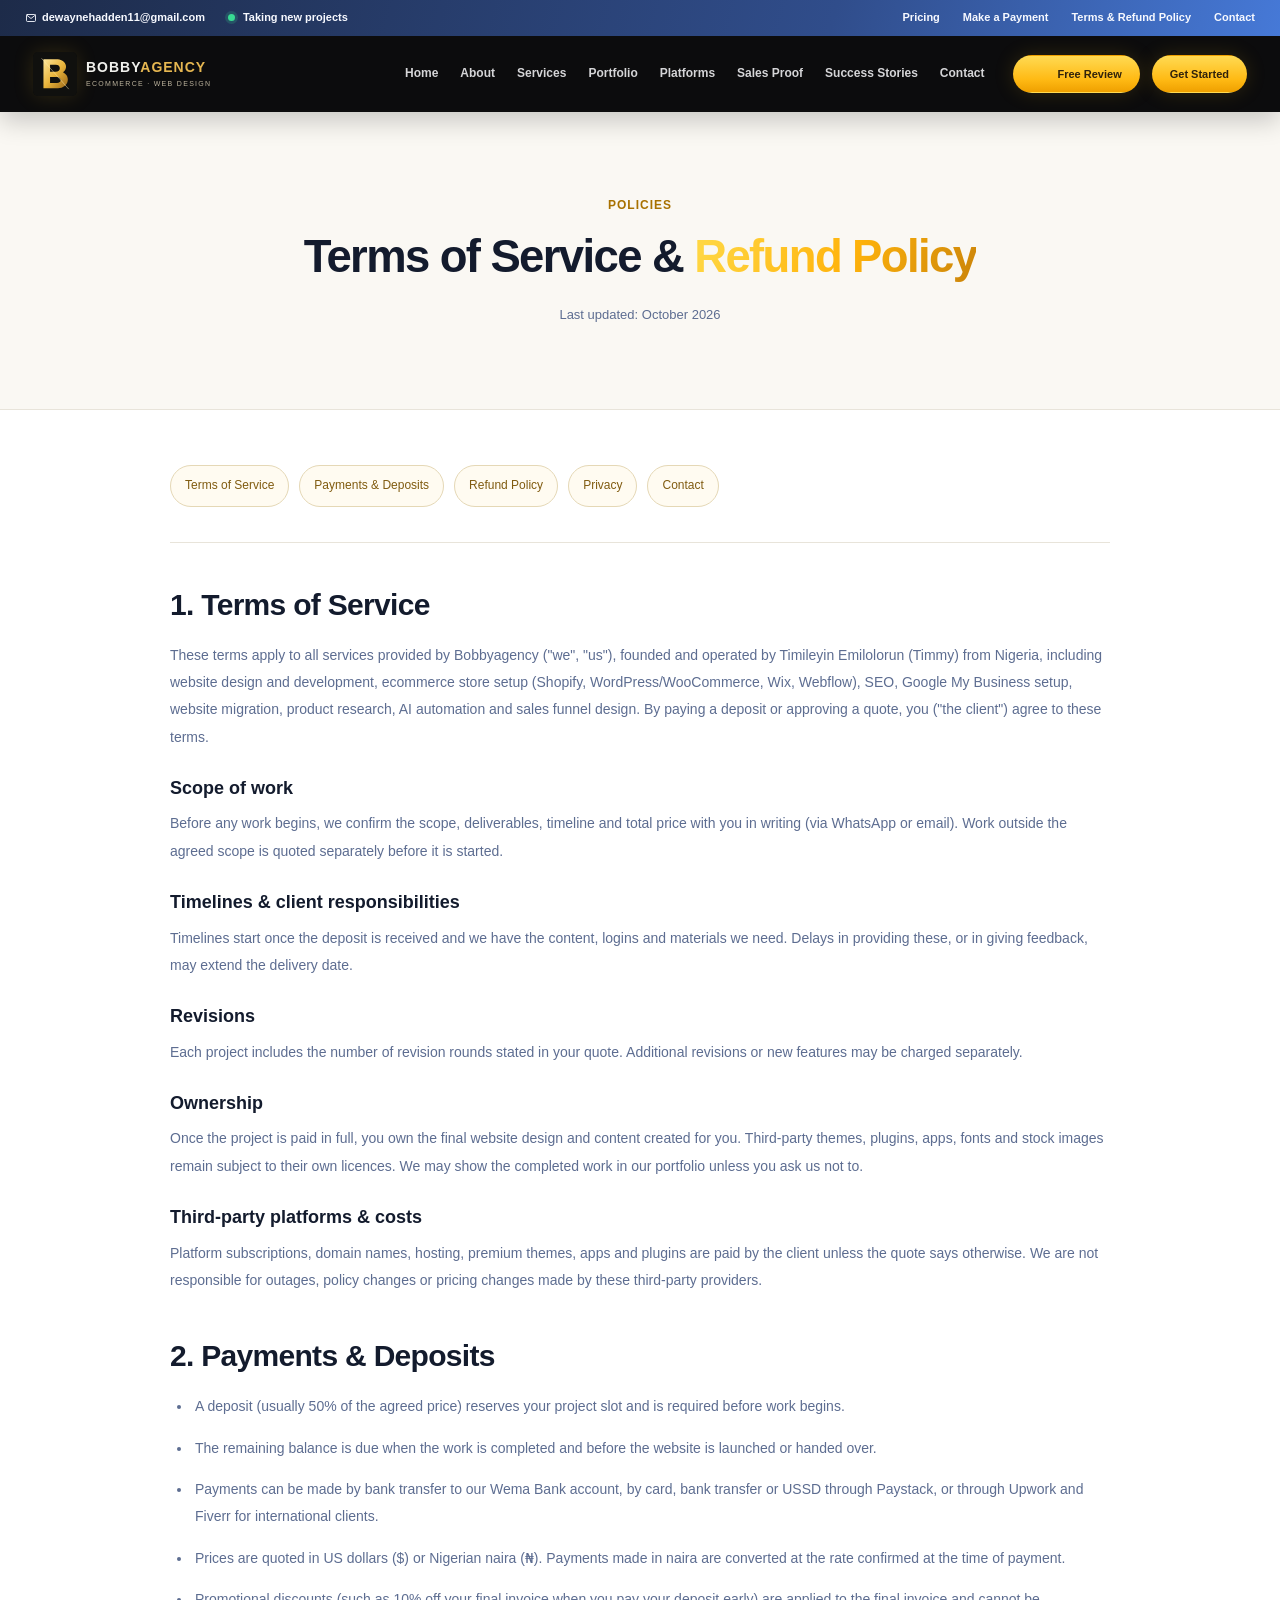
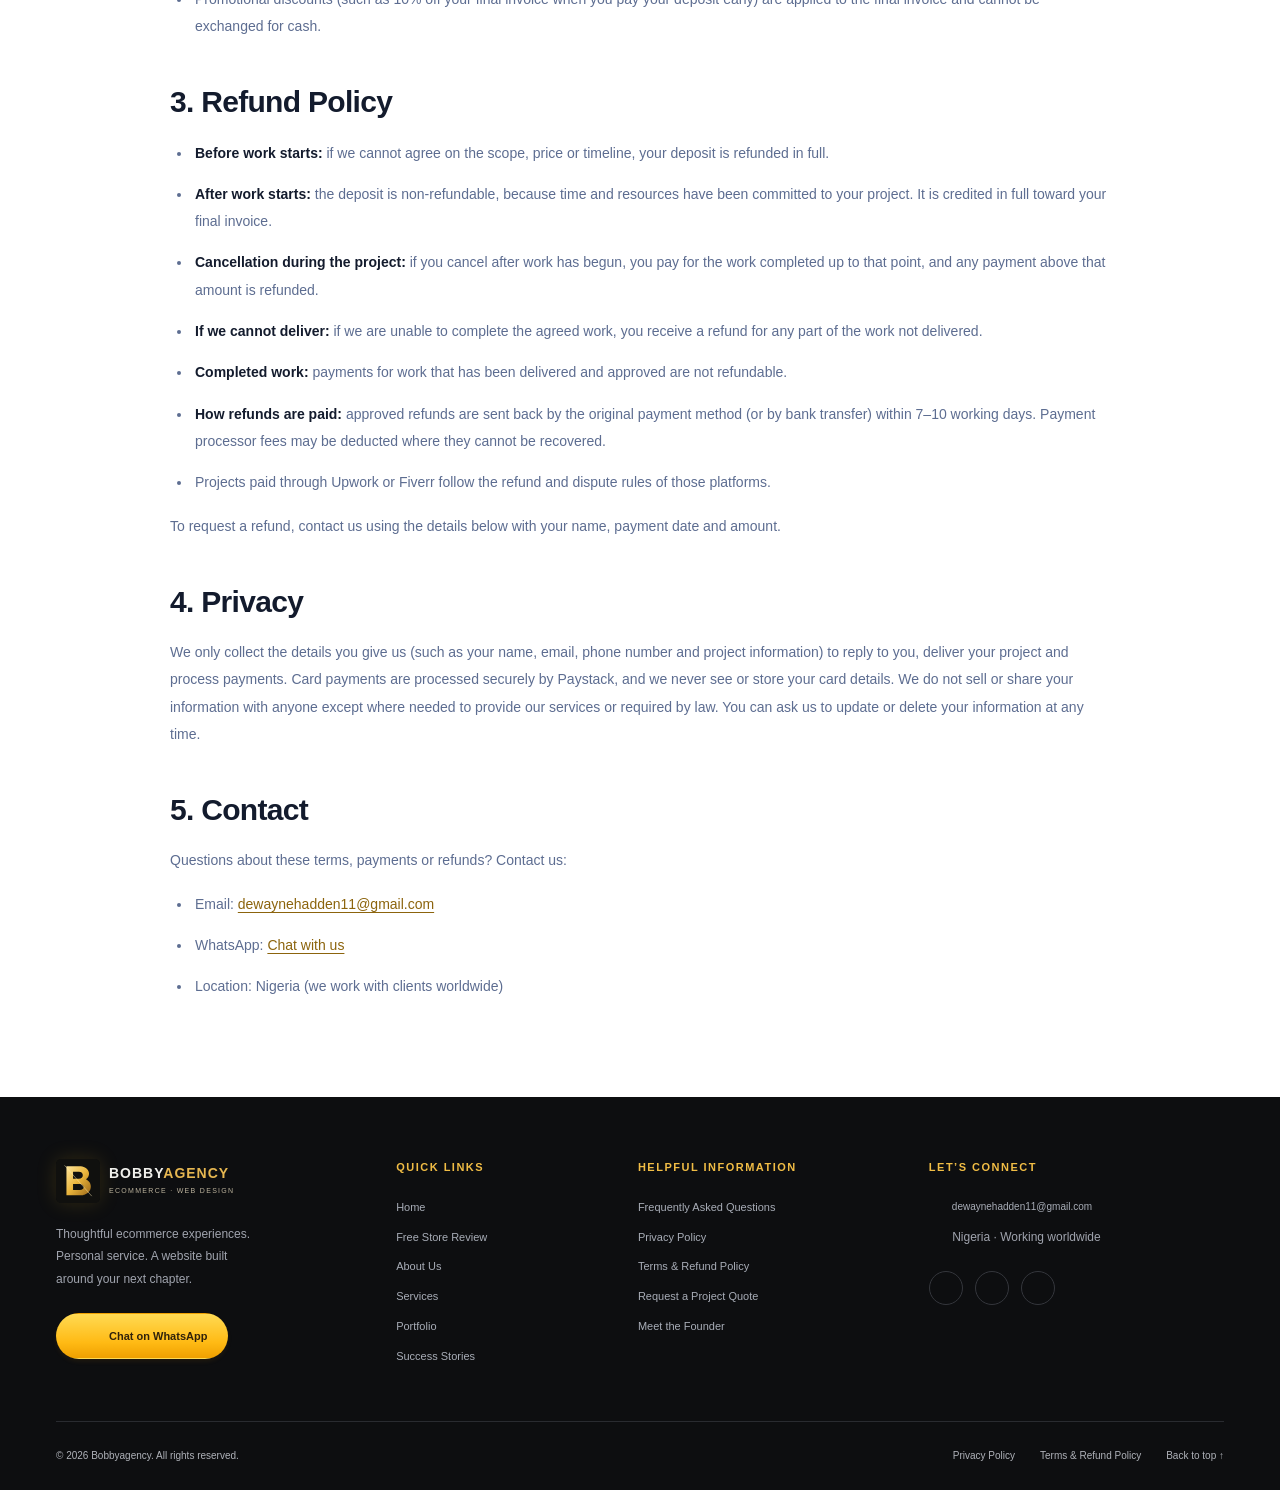
==== terms.html @ 6b573e50 "Add animated trust cards, portfolio metrics, and photographic services" ====
<!doctype html>
<html lang="en">
<head>
<meta charset="utf-8"><meta name="viewport" content="width=device-width,initial-scale=1"><meta name="theme-color" content="#0c0c0d">
<title>Terms of Service &amp; Refund Policy | Bobbyagency</title>
<meta name="description" content="Bobbyagency terms of service, payments and deposits, refund policy, privacy, and contact information.">
<link rel="icon" type="image/svg+xml" href="assets/brand.svg"><link rel="stylesheet" href="styles.css?v=20261026-trust-motion"><script src="terms.js?v=20261026" defer></script>
</head>
<body><svg xmlns="http://www.w3.org/2000/svg" class="svg-sprite" aria-hidden="true"><symbol id="i-arrow" viewBox="0 0 24 24"><path d="M5 12h14m-6-6 6 6-6 6"/></symbol><symbol id="i-arrow-up" viewBox="0 0 24 24"><path d="M6 18 18 6M6 6h12v12"/></symbol><symbol id="i-chevron" viewBox="0 0 24 24"><path d="m8 4 8 8-8 8"/></symbol><symbol id="i-down" viewBox="0 0 24 24"><path d="m6 9 6 6 6-6"/></symbol><symbol id="i-close" viewBox="0 0 24 24"><path d="m6 6 12 12M6 18 18 6"/></symbol><symbol id="i-menu" viewBox="0 0 24 24"><path d="M4 6h16M4 12h16M4 18h16"/></symbol><symbol id="i-search" viewBox="0 0 24 24"><circle cx="10.5" cy="10.5" r="6.5"/><path d="m16 16 5 5"/></symbol><symbol id="i-store" viewBox="0 0 24 24"><path d="m3 8 2-5h14l2 5v4a3 3 0 0 1-5 2 3 3 0 0 1-4 0 3 3 0 0 1-4 0 3 3 0 0 1-5-2V8ZM5 15v6h14v-6M9 21v-5h6v5M3 8h18"/></symbol><symbol id="i-chart" viewBox="0 0 24 24"><path d="M4 3v18h17M8 17v-5m5 5V8m5 9V4"/></symbol><symbol id="i-mail" viewBox="0 0 24 24"><rect x="3" y="5" width="18" height="14" rx="2"/><path d="m3 6 9 7 9-7"/></symbol><symbol id="i-chat" viewBox="0 0 24 24"><path d="M21 11.5a9 9 0 0 1-13.5 7.8L3 21l1.7-4.5A9 9 0 1 1 21 11.5Z"/></symbol><symbol id="i-whatsapp" viewBox="0 0 24 24"><path d="M21 11.5a9 9 0 0 1-13.5 7.8L3 21l1.7-4.5A9 9 0 1 1 21 11.5Z"/><path d="m8 7 2 3-1 1c1 2 2 3 4 4l1-2 3 2c-2 5-11-2-9-8Z"/></symbol><symbol id="i-shield" viewBox="0 0 24 24"><path d="m12 2 8 3v6c0 5-4 8-8 11-4-3-8-6-8-11V5l8-3Z"/><path d="m8 12 3 3 5-6"/></symbol><symbol id="i-globe" viewBox="0 0 24 24"><circle cx="12" cy="12" r="10"/><ellipse cx="12" cy="12" rx="4" ry="10"/><path d="M2 12h20"/></symbol><symbol id="i-layout" viewBox="0 0 24 24"><rect x="3" y="4" width="18" height="16" rx="2"/><path d="M3 9h18M9 9v11"/></symbol><symbol id="i-target" viewBox="0 0 24 24"><circle cx="12" cy="12" r="9"/><circle cx="12" cy="12" r="5"/><circle cx="12" cy="12" r="1"/></symbol><symbol id="i-repeat" viewBox="0 0 24 24"><path d="M4 8h15l-4-4m4 12H4l4 4M20 8v4M4 16v-4"/></symbol><symbol id="i-puzzle" viewBox="0 0 24 24"><path d="M3 3h6a3 3 0 1 1 6 0h6v6a3 3 0 1 0 0 6v6h-6a3 3 0 1 0-6 0H3v-6a3 3 0 1 0 0-6V3Z"/></symbol><symbol id="i-sparkles" viewBox="0 0 24 24"><path d="m12 3 2.5 6.5L21 12l-6.5 2.5L12 21l-2.5-6.5L3 12l6.5-2.5L12 3Zm7-1v4m-2-2h4M3 19v4m-2-2h4"/></symbol><symbol id="i-wordpress" viewBox="0 0 24 24"><circle cx="12" cy="12" r="10"/><path d="m5 7 4 12 3-8 3 8 4-12M5 7h5m4 0h5"/></symbol><symbol id="i-check" viewBox="0 0 24 24"><path d="m5 12 4 4L19 6"/></symbol><symbol id="i-clock" viewBox="0 0 24 24"><circle cx="12" cy="12" r="9"/><path d="M12 7v5l4 2"/></symbol><symbol id="i-play" viewBox="0 0 24 24"><path d="m9 5 11 7-11 7V5Z"/></symbol><symbol id="i-pause" viewBox="0 0 24 24"><path d="M9 5v14M15 5v14"/></symbol><symbol id="i-link" viewBox="0 0 24 24"><path d="m10 14 4-4m-6 7-1 1a4 4 0 0 1-6-6l5-5a4 4 0 0 1 6 0m0 10a4 4 0 0 0 6 0l5-5a4 4 0 0 0-6-6l-1 1"/></symbol><symbol id="i-linkedin" viewBox="0 0 24 24"><rect x="3" y="3" width="18" height="18" rx="3"/><path d="M7 10v7m0-11v1m4 10v-7m0 3c0-4 6-4 6 0v4"/></symbol><symbol id="i-bag" viewBox="0 0 24 24"><path d="m5 7-2 14h18L19 7H5Zm3 1V6a4 4 0 0 1 8 0v2"/></symbol><symbol id="i-user" viewBox="0 0 24 24"><circle cx="12" cy="8" r="4"/><path d="M4 22v-2a8 8 0 0 1 16 0v2"/></symbol></svg><a href="#main" class="skip-link">Skip to content</a><div class="announcement-bar" aria-label="Announcements and quick links"><div class="announcement-inner"><div class="announcement-info"><a href="mailto:dewaynehadden11@gmail.com"><svg class="icon" aria-hidden="true"><use href="#i-mail"/></svg>dewaynehadden11@gmail.com</a><span class="availability"><span class="availability-dot" aria-hidden="true"></span>Taking new projects</span></div><nav class="announcement-links" aria-label="Quick links"><a href="https://dewaynehadden.github.io/services.html#pricing">Pricing</a><a href="https://paystack.shop/pay/wd0c70e6o9" target="_blank" rel="noopener noreferrer">Make a Payment</a><a href="terms.html">Terms &amp; Refund Policy</a><a href="index.html#contact">Contact</a></nav></div></div>
<header class="site-header"><div class="nav-container"><a class="brand" href="index.html#home" aria-label="Bobbyagency home"><img src="assets/brand.svg" width="44" height="44" alt=""><span>BOBBY<span class="brand-gold">AGENCY</span><small>ECOMMERCE · WEB DESIGN</small></span></a><button class="menu-toggle icon-button" aria-label="Open navigation" aria-expanded="false" aria-controls="main-navigation"><svg class="icon " aria-hidden="true"><use href="index.html#i-menu"/></svg></button><nav id="main-navigation" aria-label="Main navigation"><a href="index.html#home">Home</a><a href="index.html#about">About</a><a href="index.html#services">Services</a><a href="index.html#portfolio">Portfolio</a><a href="index.html#platforms">Platforms</a><a href="index.html#sales-proof">Sales Proof</a><a href="index.html#testimonials">Success Stories</a><a href="index.html#contact">Contact</a><div class="mobile-nav-actions"><a class="button gold" href="index.html#audit">Free store review</a><a href="index.html#contact" class="button outline">Get started</a></div></nav><div class="header-actions"><a href="index.html#audit" class="button gold"><svg class="icon " aria-hidden="true"><use href="index.html#i-search"/></svg> Free Review</a><a href="index.html#contact" class="button gold">Get Started</a></div></div></header>
<main id="main" class="policy-page">
<section class="section warm policy-hero"><div class="container centered"><span class="eyebrow">POLICIES</span><h1>Terms of Service &amp; <span class="gold-text">Refund Policy</span></h1><p>Last updated: October 2026</p></div></section>
<article class="container policy-content">
<nav class="legal-toc" aria-label="On this page">
<a href="#terms">Terms of Service</a><a href="#payments">Payments &amp; Deposits</a><a href="#refunds">Refund Policy</a><a href="#privacy">Privacy</a><a href="#contact-us">Contact</a>
</nav>

<h2 id="terms">1. Terms of Service</h2>
<p>These terms apply to all services provided by Bobbyagency ("we", "us"), founded and operated by Timileyin Emilolorun (Timmy) from Nigeria, including website design and development, ecommerce store setup (Shopify, WordPress/WooCommerce, Wix, Webflow), SEO, Google My Business setup, website migration, product research, AI automation and sales funnel design. By paying a deposit or approving a quote, you ("the client") agree to these terms.</p>
<h3>Scope of work</h3>
<p>Before any work begins, we confirm the scope, deliverables, timeline and total price with you in writing (via WhatsApp or email). Work outside the agreed scope is quoted separately before it is started.</p>
<h3>Timelines &amp; client responsibilities</h3>
<p>Timelines start once the deposit is received and we have the content, logins and materials we need. Delays in providing these, or in giving feedback, may extend the delivery date.</p>
<h3>Revisions</h3>
<p>Each project includes the number of revision rounds stated in your quote. Additional revisions or new features may be charged separately.</p>
<h3>Ownership</h3>
<p>Once the project is paid in full, you own the final website design and content created for you. Third-party themes, plugins, apps, fonts and stock images remain subject to their own licences. We may show the completed work in our portfolio unless you ask us not to.</p>
<h3>Third-party platforms &amp; costs</h3>
<p>Platform subscriptions, domain names, hosting, premium themes, apps and plugins are paid by the client unless the quote says otherwise. We are not responsible for outages, policy changes or pricing changes made by these third-party providers.</p>

<h2 id="payments">2. Payments &amp; Deposits</h2>
<ul>
<li>A deposit (usually 50% of the agreed price) reserves your project slot and is required before work begins.</li>
<li>The remaining balance is due when the work is completed and before the website is launched or handed over.</li>
<li>Payments can be made by bank transfer to our Wema Bank account, by card, bank transfer or USSD through Paystack, or through Upwork and Fiverr for international clients.</li>
<li>Prices are quoted in US dollars ($) or Nigerian naira (₦). Payments made in naira are converted at the rate confirmed at the time of payment.</li>
<li>Promotional discounts (such as 10% off your final invoice when you pay your deposit early) are applied to the final invoice and cannot be exchanged for cash.</li>
</ul>

<h2 id="refunds">3. Refund Policy</h2>
<ul>
<li><strong>Before work starts:</strong> if we cannot agree on the scope, price or timeline, your deposit is refunded in full.</li>
<li><strong>After work starts:</strong> the deposit is non-refundable, because time and resources have been committed to your project. It is credited in full toward your final invoice.</li>
<li><strong>Cancellation during the project:</strong> if you cancel after work has begun, you pay for the work completed up to that point, and any payment above that amount is refunded.</li>
<li><strong>If we cannot deliver:</strong> if we are unable to complete the agreed work, you receive a refund for any part of the work not delivered.</li>
<li><strong>Completed work:</strong> payments for work that has been delivered and approved are not refundable.</li>
<li><strong>How refunds are paid:</strong> approved refunds are sent back by the original payment method (or by bank transfer) within 7–10 working days. Payment processor fees may be deducted where they cannot be recovered.</li>
<li>Projects paid through Upwork or Fiverr follow the refund and dispute rules of those platforms.</li>
</ul>
<p>To request a refund, contact us using the details below with your name, payment date and amount.</p>

<h2 id="privacy">4. Privacy</h2>
<p>We only collect the details you give us (such as your name, email, phone number and project information) to reply to you, deliver your project and process payments. Card payments are processed securely by Paystack, and we never see or store your card details. We do not sell or share your information with anyone except where needed to provide our services or required by law. You can ask us to update or delete your information at any time.</p>

<h2 id="contact-us">5. Contact</h2>
<p>Questions about these terms, payments or refunds? Contact us:</p>
<ul>
<li>Email: <a href="mailto:dewaynehadden11@gmail.com">dewaynehadden11@gmail.com</a></li>
<li>WhatsApp: <a href="https://wa.me/message/BYC7YFBUX4QGG1" target="_blank" rel="noopener">Chat with us</a></li>
<li>Location: Nigeria (we work with clients worldwide)</li>
</ul></article></main><footer class="site-footer"><div class="container"><div class="footer-grid"><div><a class="brand footer-brand" href="index.html#home"><img src="assets/brand.svg" width="48" height="48" alt=""><span>BOBBY<span class="brand-gold">AGENCY</span><small>ECOMMERCE · WEB DESIGN</small></span></a><p>Thoughtful ecommerce experiences.<br>Personal service. A website built<br>around your next chapter.</p><a class="button gold" href="https://wa.me/message/BYC7YFBUX4QGG1" target="_blank" rel="noopener"><svg class="icon " aria-hidden="true"><use href="index.html#i-whatsapp"/></svg> Chat on WhatsApp</a></div><div><h3>QUICK LINKS</h3><a href="index.html#home">Home</a><a href="index.html#audit">Free Store Review</a><a href="index.html#about">About Us</a><a href="index.html#services">Services</a><a href="index.html#portfolio">Portfolio</a><a href="index.html#testimonials">Success Stories</a></div><div><h3>HELPFUL INFORMATION</h3><a href="index.html#faq">Frequently Asked Questions</a><a href="#privacy">Privacy Policy</a><a href="terms.html">Terms &amp; Refund Policy</a><a href="index.html#contact">Request a Project Quote</a><a href="index.html#team">Meet the Founder</a></div><div><h3>LET’S CONNECT</h3><a class="footer-email" href="mailto:dewaynehadden11@gmail.com"><svg class="icon " aria-hidden="true"><use href="index.html#i-mail"/></svg> dewaynehadden11@gmail.com</a><p><svg class="icon " aria-hidden="true"><use href="index.html#i-globe"/></svg> Nigeria · Working worldwide</p><div class="footer-socials"><a href="https://wa.me/message/BYC7YFBUX4QGG1" target="_blank" rel="noopener" aria-label="WhatsApp"><svg class="icon " aria-hidden="true"><use href="index.html#i-whatsapp"/></svg></a><a href="https://www.linkedin.com/in/emilolorun-timileyin-a00376419" target="_blank" rel="noopener" aria-label="LinkedIn"><svg class="icon " aria-hidden="true"><use href="index.html#i-linkedin"/></svg></a><a href="mailto:dewaynehadden11@gmail.com" aria-label="Email"><svg class="icon " aria-hidden="true"><use href="index.html#i-mail"/></svg></a></div></div></div><div class="footer-bottom"><span>© <span id="year">2026</span> Bobbyagency. All rights reserved.</span><div><a href="#privacy">Privacy Policy</a><a href="terms.html">Terms &amp; Refund Policy</a><a href="index.html#home">Back to top ↑</a></div></div></div></footer></body></html>
---- styles.css ----
:root{--gold:#f3aa08;--gold-light:#ffda54;--gold-deep:#bc7808;--gold-gradient:linear-gradient(115deg,#ffd642 5%,#ffb30b 55%,#cb8409);--ink:#131b2d;--muted:#5d6d91;--warm:#faf8f3;--paper:#fff;--border:#e8e4da;--shadow:0 12px 30px #1720330b;--header-height:76px}*{box-sizing:border-box}html{scroll-behavior:smooth;scroll-padding-top:90px}body{margin:0;color:var(--ink);font-family:Arial,Helvetica,'DejaVu Sans',sans-serif;line-height:1.6;background:#fff;-webkit-font-smoothing:antialiased}body.modal-open{overflow:hidden}button,input,select,textarea{font:inherit}button,a,input,textarea,select{-webkit-tap-highlight-color:transparent}button{cursor:pointer}a{color:inherit;text-decoration:none}button{color:inherit}button:disabled{cursor:default}img{display:block;max-width:100%;height:auto}button:focus-visible,a:focus-visible,summary:focus-visible{outline:3px solid #c88706;outline-offset:5px}input:focus-visible,textarea:focus-visible,select:focus-visible{outline:2px solid var(--gold);outline-offset:3px}.icon{width:22px;height:22px;display:inline-block;flex-shrink:0;fill:none;stroke:currentColor;stroke-width:1.7;stroke-linecap:round;stroke-linejoin:round;vertical-align:middle}.svg-sprite{position:absolute;width:0;height:0;overflow:hidden}.container{max-width:1380px;width:calc(100% - 72px);margin-inline:auto}.narrow{max-width:1100px}.centered{text-align:center}.section{padding:84px 0;scroll-margin-top:12px}.warm{background:var(--warm)}h1,h2,h3,h4,p{margin-top:0}h1,h2,h3{line-height:1.14}h1{font-size:clamp(32px,3.55vw,51px);letter-spacing:-1.6px;margin-bottom:22px;font-weight:750}h2{font-size:clamp(32px,4.1vw,58px);letter-spacing:-1.8px;font-weight:750;margin-bottom:25px}h3{font-size:24px;letter-spacing:-.6px;font-weight:700}p{color:var(--muted)}.gold-text{color:var(--gold-deep);background:var(--gold-gradient);background-clip:text;-webkit-background-clip:text;-webkit-text-fill-color:transparent}.section-subtitle{max-width:850px;margin:0 auto;font-size:16px;line-height:1.8;color:var(--muted)}.section-heading{margin-bottom:52px}.eyebrow{display:block;font-size:12px;line-height:1.5;letter-spacing:1px;font-weight:700;color:#a87100;margin-bottom:16px}.small-note{font-size:12px;line-height:1.7;color:var(--muted)}.button{display:inline-flex;align-items:center;justify-content:center;gap:12px;padding:14px 25px;border-radius:7px;border:1px solid transparent;font-size:13px;line-height:1.3;font-weight:700;min-height:46px;transition:transform .2s,box-shadow .2s,background .2s}.button:hover{transform:translateY(-2px)}.button .icon{width:18px;height:18px}.gold{background:linear-gradient(180deg,#ffda53,#ffba14 65%,#efa000);color:#30220b;box-shadow:0 3px 4px #a967001a}.gold:hover{box-shadow:0 5px 20px #e8ac1840;background:linear-gradient(180deg,#ffe37b,#ffc63b 65%,#f9b316)}.outline{border-color:#a37412;color:var(--gold-light);background:transparent}.outline-dark{border-color:#dbd8ce;color:var(--ink);background:#fff}.text-link{display:inline-flex;align-items:center;gap:7px;color:#9b6906;font-size:13px;font-weight:600}.text-link:hover{text-decoration:underline}.text-link .icon{width:15px;height:15px}.sr-only{position:absolute!important;width:1px;height:1px;margin:-1px;padding:0;border:0;clip:rect(0,0,0,0);overflow:hidden;white-space:nowrap}.skip-link{position:fixed;left:10px;top:-100px;z-index:100;background:#fff;padding:12px 20px;border:2px solid var(--gold)}.skip-link:focus{top:10px}.icon-button{background:transparent;border:0;padding:10px;display:inline-flex;align-items:center;justify-content:center;border-radius:50%}[hidden]{display:none!important}
/* The reference's compact black and gold navigation. */
.site-header{height:var(--header-height);background:#0c0c0d;color:#d5d5d7;position:sticky;top:0;z-index:30;box-shadow:0 9px 24px #0003}.nav-container{height:100%;width:calc(100% - 66px);max-width:1500px;margin:auto;display:flex;align-items:center;gap:28px}.brand{display:inline-flex;align-items:center;gap:9px;flex-shrink:0}.brand img{border-radius:5px;box-shadow:0 0 20px #c79c2030;width:44px;height:44px}.brand>span{font-size:14px;font-weight:800;letter-spacing:1px;line-height:1.25;color:#f0f0ec}.brand-gold{color:#e6b751}.brand small{font-size:9px;letter-spacing:4px;font-weight:400;display:block;margin-top:4px;color:#bcb39d}#main-navigation{display:flex;align-items:center;gap:22px;justify-content:center;margin-left:auto;white-space:nowrap}#main-navigation>a{font-size:12px;font-weight:600;transition:color .2s}#main-navigation>a:hover,#main-navigation>a.active{color:var(--gold-light)}.header-actions{display:flex;gap:12px;flex-shrink:0}.header-actions .button{border-radius:30px;padding:10px 17px;min-height:38px;font-size:11px;box-shadow:0 0 20px #daa8162b}.header-actions .icon{width:15px;height:15px}.menu-toggle,.mobile-nav-actions{display:none}
/* Three hand-built banners, matching the large carousel structure. */
.hero-carousel{position:relative;overflow:hidden;background:#fff}.hero-slide{width:100%;aspect-ratio:2.45;max-height:630px;min-height:350px}.agency-billboard{height:100%;position:relative;overflow:hidden;background:radial-gradient(ellipse at 75% 100%,#e7e0ef,transparent 60%),#fff;color:#250634}.billboard-title{position:absolute;top:1.7%;right:1.5%;left:29%;font-size:clamp(28px,5.4vw,82px);font-weight:900;letter-spacing:-2.3px;white-space:nowrap;line-height:1}.brand-rail{position:absolute;top:7%;left:1%;bottom:6%;width:8%;display:flex;flex-direction:column;justify-content:space-between}.brand-rail>div{border:4px solid #3b154c;border-radius:16px;box-shadow:0 0 0 3px #ebe1f2;background:#fff;display:flex;flex-direction:column;align-items:center;justify-content:center;height:23%;line-height:1}.brand-rail b{font-size:clamp(36px,5.4vw,86px);font-weight:900;letter-spacing:-8px;padding-right:5px}.brand-rail span{font-size:clamp(5px,.65vw,10px);font-weight:800;margin:2px 0 6px}.hero-phone{position:absolute;left:11%;top:5%;width:21%;height:91%;border:8px solid #202740;border-radius:36px;box-shadow:inset 0 0 0 3px #7181ae,12px 12px 20px #202b4038;background:#11152d;overflow:hidden;transform:rotate(-6deg);z-index:2;color:#fff}.phone-island{position:absolute;top:7px;left:35%;width:30%;height:16px;border-radius:20px;background:#060919;z-index:2}.phone-heading{padding:36px 18px 16px;background:linear-gradient(150deg,#362050,#12152d)}.phone-heading>span{font-size:clamp(5px,.57vw,9px);letter-spacing:1px;color:#c5bad8;display:block}.phone-heading b{font-size:clamp(15px,2.15vw,32px);line-height:1.12;display:block;margin-top:12px;letter-spacing:-.8px}.hero-phone>img{width:100%;height:65%;object-fit:cover;object-position:top}.phone-footer{position:absolute;bottom:0;left:0;right:0;text-align:center;padding:12px 0;background:#11162b;font-size:clamp(5px,.65vw,10px);letter-spacing:1px;color:#ded0f5}.hero-tablet{position:absolute;left:34%;top:23%;width:28%;height:71%;border:10px solid #111217;border-radius:24px;box-shadow:0 0 0 2px #8d8d8c,8px 10px 20px #29273122;overflow:hidden;background:#fff;transform:rotate(.5deg)}.tablet-camera{position:absolute;width:6px;height:6px;background:#35383c;border-radius:50%;left:50%;top:-8px}.hero-tablet>img{width:100%;height:100%;object-fit:cover;object-position:top left}.tablet-caption{position:absolute;bottom:0;left:0;right:0;background:#250932df;color:#f1e6fa;padding:20px 8px;font-size:clamp(6px,.85vw,13px);letter-spacing:1px;text-align:center}.billboard-right{position:absolute;left:64%;right:1.5%;top:24%;bottom:6%;display:flex;flex-direction:column;gap:14px}.marketing-tiles{background:linear-gradient(110deg,#382147,#171225);padding:20px;display:flex;justify-content:space-between;gap:12px;flex:1}.marketing-tiles>span{display:flex;flex-direction:column;align-items:center;justify-content:center;gap:9px;background:linear-gradient(135deg,#fff,#c9c5db);border:1px solid #e8e4f5;border-radius:12px;min-width:0;flex:1;color:#46155c;box-shadow:0 6px 10px #0003}.marketing-tiles .icon{width:clamp(23px,3vw,46px);height:clamp(23px,3vw,46px);stroke-width:1.5}.marketing-tiles small{font-size:clamp(5px,.55vw,9px);font-weight:700;letter-spacing:.3px}.billboard-platforms{background:linear-gradient(130deg,#f9f7fb,#d7d0e0);border:1px solid #e0dce6;display:flex;flex-wrap:wrap;align-items:center;justify-content:space-evenly;gap:15px;padding:18px;flex:1.2}.billboard-platforms>span{font-size:clamp(15px,2.2vw,33px);font-weight:700;line-height:1}.shopify-mark{font-style:italic;color:#5e7c29}.shopify-mark b{color:#1c2416;letter-spacing:-1px}.woo-mark{color:#78418b;font-style:italic}.woo-mark small{font-size:clamp(6px,.65vw,10px);display:block;letter-spacing:1px;margin-top:4px}.wix-mark{color:#462957;font-weight:900!important;letter-spacing:-2px}.wp-mark{color:#354357;font-family:Georgia,serif;font-size:clamp(13px,1.65vw,27px)!important}.webflow-mark{color:#43378b;font-size:clamp(13px,1.65vw,27px)!important}.billboard-tagline{font-size:clamp(8px,1.08vw,17px);letter-spacing:1px;font-weight:600;color:#f6e8ff;border-radius:60px;padding:15px 5px;background:linear-gradient(90deg,#2c063b,#583164,#270a37);text-align:center}.carousel-arrow{position:absolute;top:50%;transform:translateY(-50%);border:0;border-radius:50%;width:40px;height:40px;color:#fff;background:#171d2660;display:grid;place-items:center;z-index:4;transition:background .2s}.carousel-arrow:hover{background:#171d26c0}.carousel-arrow.previous{left:16px}.carousel-arrow.previous .icon{transform:rotate(180deg)}.carousel-arrow.next{right:16px}.carousel-controls{position:absolute;bottom:15px;left:50%;transform:translateX(-50%);display:flex;align-items:center;gap:15px;padding:7px 12px;background:#080b1580;border-radius:30px;z-index:5}.carousel-dots{display:flex;gap:9px}.carousel-dots button{border:0;background:#fff8;border-radius:50%;width:10px;height:10px;padding:0;position:relative}.carousel-dots button:before{content:'';position:absolute;inset:-7px}.carousel-dots button[aria-current=true]{background:#ffbd17}.carousel-pause{display:flex;border:0;color:#fff;background:none;padding:0}.carousel-pause .icon{width:16px;height:16px}.growth-billboard,.founder-billboard{display:flex;align-items:center;height:100%;position:relative;overflow:hidden;background:radial-gradient(ellipse at 90% 30%,#66501a,transparent 55%),#111115;color:#fff;padding:5% 7%;gap:4%}.growth-copy{width:53%;position:relative;z-index:1}.banner-kicker{font-size:clamp(7px,.85vw,13px);font-weight:600;letter-spacing:2px;color:#e0bd63}.growth-copy h2,.founder-banner-copy h2{font-size:clamp(29px,4.1vw,65px);letter-spacing:-2px;margin:20px 0}.growth-copy h2 span{color:#f4c34f}.growth-copy p,.founder-banner-copy p{color:#c9c7c0;font-size:clamp(10px,1.1vw,17px);line-height:1.7}.growth-visual{width:44%;position:relative}.growth-visual>img{width:100%;transform:rotate(-5deg);border-radius:12px;box-shadow:0 25px 70px #0008}.gold-orbit{position:absolute;border:1px solid #cba55166;width:110%;aspect-ratio:1;border-radius:50%;top:-25%;left:-5%;box-shadow:0 0 0 35px #deb44c08,0 0 0 70px #deb44c05}.growth-tag{position:absolute;right:-6%;top:3%;display:flex;align-items:center;gap:9px;background:#fff;color:#544329;font-size:clamp(7px,.85vw,13px);padding:12px 18px;border-radius:10px;box-shadow:0 8px 20px #0003}.growth-tag .icon{color:#ae852e;width:18px;height:18px}.growth-tag.second{top:auto;bottom:1%;right:auto;left:-3%}.founder-billboard{background:radial-gradient(ellipse at 80% 50%,#e7c77a,transparent 60%),#faf4e7;color:#182033;padding:3% 9%}.founder-banner-copy{width:58%}.founder-banner-copy .banner-kicker{color:#a27b2a}.founder-banner-copy h2 span{color:#b47b13}.founder-banner-copy p{color:#6d6b64}.banner-founder-image{width:33%;height:100%;position:relative;align-self:stretch;max-height:530px;border-radius:140px 140px 12px 12px;border:7px solid #fff;box-shadow:0 10px 30px #725b2c26;overflow:hidden}.banner-founder-image img{width:100%;height:100%;object-fit:cover;object-position:center}.banner-founder-image>div{position:absolute;bottom:0;left:0;right:0;background:#131820e8;color:#fff;padding:18px}.banner-founder-image b{font-size:25px;color:#efc873}.banner-founder-image span{font-size:8px;letter-spacing:1px;display:block;margin-top:3px}.hero-intro{text-align:center;padding:62px 0 56px}.hero-intro p{font-size:17px;line-height:1.65;max-width:900px;margin:0 auto}.hero-intro-actions{display:flex;justify-content:center;gap:14px;margin-top:27px}.hero-intro-actions .button{border-radius:30px}.lead{font-size:19px;line-height:1.8}.narrow p:not(.lead){font-size:16px;line-height:1.9;max-width:1030px;margin-inline:auto}.narrow .button{margin-top:15px;padding:18px 30px;border-radius:30px;text-transform:uppercase;font-size:12px;letter-spacing:.5px}
/* Platforms and personal store-review request. */
.platforms-section{padding-bottom:40px}.platforms-section .section-subtitle{color:#b27604}.platform-marquee{margin-top:45px;overflow:hidden;position:relative;padding:6px 0;mask-image:linear-gradient(90deg,transparent,#000 5%,#000 95%,transparent)}.platform-track{display:flex;gap:25px;width:max-content;animation:platform-scroll 36s linear infinite}.platform-set{display:flex;gap:25px;flex-shrink:0}.platform-logo{background:#fff;border:1px solid #eae7df;border-radius:9px;width:175px;height:112px;display:flex;flex-direction:column;align-items:center;justify-content:center;gap:5px;box-shadow:0 2px 5px #00000003;color:#2e3137}.platform-logo b{font-size:30px;line-height:1.1}.platform-logo span{font-size:12px;font-weight:600}.platform-logo.shopify b{background:#85ad38;color:#fff;width:31px;height:38px;clip-path:polygon(12% 12%,80% 0,100% 100%,0 100%);font-style:italic;text-align:center;font-size:27px;padding-top:3px}.platform-logo.wix b{letter-spacing:-4px}.platform-logo.wordpress b{font-family:Georgia,serif;border:2px solid;border-radius:50%;width:38px;height:38px;text-align:center;font-size:27px}.platform-logo.woo b{background:#7b4f9f;color:#fff;font-size:18px;border-radius:7px;padding:3px 8px;font-style:italic}.platform-logo.webflow b{color:#245cdd;font-style:italic}.platform-logo.google b{color:#4285f4}.platform-logo.upwork b{color:#16a66b}.platform-logo.fiverr b{color:#16b970}.platform-marquee:hover .platform-track,.platform-marquee:focus .platform-track{animation-play-state:paused}@keyframes platform-scroll{to{transform:translateX(calc(-50% - 12.5px))}}.platforms-section>.small-note{margin-top:23px}.audit-section{padding-top:52px;border-bottom:1px solid var(--border)}.audit-section h2{font-size:clamp(30px,3.2vw,45px)}.audit-section .section-subtitle{max-width:750px}.audit-form{display:flex;flex-wrap:wrap;gap:12px;max-width:800px;margin:30px auto 0}.audit-input{display:flex;align-items:center;border:1px solid #d9deea;border-radius:6px;flex:1;min-width:180px;padding:0 17px;background:#fff}.audit-input>.icon{color:var(--muted);width:19px;height:19px}.audit-input input{border:0;width:100%;padding:17px 13px;font-size:13px;color:var(--ink);background:transparent;min-width:0}.audit-form>.button{border-radius:5px;padding:17px 23px;box-shadow:none}.audit-form .field-error{width:100%;flex-basis:100%;text-align:left;margin:0;font-size:12px;min-height:0;color:#a32f20}.field-error:empty{display:none}.audit-section .small-note{margin:14px 0 0}.audit-input:focus-within{outline:2px solid var(--gold);outline-offset:2px}.audit-input input:focus-visible{outline:none}
/* Service cards use the same imagery / content / quote-button hierarchy. */
.services-grid{display:grid;grid-template-columns:repeat(3,minmax(0,1fr));gap:30px}.service-card{background:#fff;border:1px solid #eeeae3;border-radius:9px;overflow:hidden;box-shadow:0 2px 2px #00000002;transition:transform .2s,box-shadow .2s;display:flex;flex-direction:column}.service-card:hover{transform:translateY(-5px);box-shadow:0 12px 30px #32260010}.service-image{height:184px;position:relative;overflow:hidden}.service-image>img{width:100%;height:100%;object-fit:cover;transition:transform .4s}.service-card:hover .service-image>img{transform:scale(1.04)}.service-category{position:absolute;bottom:11px;left:15px;background:#fffffff0;padding:4px 9px;border-radius:20px;font-size:9px;color:#454e60}.service-content{padding:24px;display:flex;flex-direction:column;flex:1}.service-content h3{font-size:22px;margin:0 0 15px;letter-spacing:-.5px}.service-content>p{font-size:13px;line-height:1.8;margin-bottom:17px;flex:1}.service-meta{display:flex;flex-direction:column;gap:4px;color:var(--muted);font-size:11px;margin-bottom:16px}.service-meta>span{display:flex;gap:7px;align-items:center}.service-meta .icon{width:14px;height:14px}.service-meta>span:first-child .icon{color:#b7851b}.learn-more{background:none;border:0;color:#ab7400;font-size:12px;padding:0;text-align:left;align-self:flex-start;margin-bottom:17px}.learn-more:hover{text-decoration:underline}.service-quote{text-transform:uppercase;letter-spacing:.7px;width:100%;padding:12px 10px;min-height:43px;font-size:11px;gap:8px}.service-quote .icon{width:16px;height:16px}
/* An expertise orbit with a real founder, rather than invented teammates. */
.team-section{padding-bottom:50px}.team-section .section-subtitle{max-width:700px}.expertise-orbit{width:min(720px,90%);aspect-ratio:1;margin:70px auto 18px;position:relative}.orbit-ring{position:absolute;border-radius:50%;inset:8%;border:1px dashed #e2b24960}.ring-outer{inset:1.5%;border:1px solid #f0d99e55;box-shadow:0 0 100px #f4bc2420 inset}.ring-inner{inset:20%;border-style:solid;background:radial-gradient(circle,#fff8e6,transparent 70%)}.orbit-spokes{position:absolute;inset:8%;border-radius:50%;background:repeating-conic-gradient(from 0deg,transparent 0deg 58.5deg,#f2d59488 59deg 60deg);opacity:.7}.founder-center{position:absolute;width:43%;height:43%;left:28.5%;top:28.5%;border-radius:50%;border:2px solid #ecae24;background:#fff;box-shadow:0 0 0 9px #ffe8aa45,0 15px 45px #a87a1920;display:flex;flex-direction:column;align-items:center;justify-content:center;padding:20px;transition:transform .2s}.founder-center:hover{transform:scale(1.025)}.founder-center>img{width:39%;aspect-ratio:1;height:auto;object-fit:cover;object-position:center 25%;border-radius:50%;border:2px solid #e8ba53}.founder-center>b{color:#ba8211;font-size:23px;line-height:1.2;margin-top:13px}.founder-center>span{font-size:12px;font-weight:600;margin-top:5px}.founder-center>small{font-size:9px;color:var(--muted);margin-top:6px}.founder-center>em{display:flex;align-items:center;gap:4px;font-size:9px;font-style:normal;margin-top:12px;color:#a47615}.founder-center>em .icon{width:12px;height:12px}.skill-node{position:absolute;left:var(--x);top:var(--y);transform:translate(-50%,-50%);padding:0;border:0;display:flex;align-items:center;flex-direction:column;background:none;width:130px;gap:11px}.skill-node>span{width:90px;height:90px;background:#fffaf0;border:2px solid #f2ad12;border-radius:50%;box-shadow:0 0 0 6px #fff,0 6px 24px #ae801d2b;display:grid;place-items:center;transition:transform .2s,background .2s}.skill-node .icon{width:34px;height:34px;color:#ac7c15;stroke-width:1.4}.skill-node>b{font-size:12px;line-height:1.3}.skill-node:hover>span{transform:scale(1.08);background:#fff0c5}.orbit-note{margin-top:0}.trust-section{background:#fbfaf7;padding:65px 0;border-top:1px solid var(--border);border-bottom:1px solid var(--border)}.trust-section h2{font-size:36px;margin-bottom:15px}.trust-grid{display:grid;grid-template-columns:repeat(6,1fr);gap:20px;margin-top:38px}.trust-item{display:flex;align-items:center;flex-direction:column;gap:14px;text-align:center}.trust-item>.icon{width:34px;height:34px;color:#ac7c11;stroke-width:1.5}.trust-item h3{font-size:13px;letter-spacing:0;margin:0 0 7px}.trust-item p{font-size:11px;margin:0}
/* Searchable portfolio and live project walkthroughs. */
.portfolio-stats{display:flex;justify-content:center;gap:30px;margin:40px auto 45px}.portfolio-stats>div{width:190px;background:#fff;border-radius:9px;display:flex;align-items:center;flex-direction:column;padding:24px 15px;gap:9px}.portfolio-stats .icon{width:25px;height:25px;color:#b88817}.portfolio-stats b{font-size:32px;color:#d59405;font-weight:500;line-height:1.2}.portfolio-stats span{font-size:12px;color:var(--muted)}.portfolio-toolbar{display:flex;align-items:center;justify-content:space-between;gap:24px;margin-bottom:30px}.filter-buttons{display:flex;gap:7px;flex-wrap:wrap}.filter-button{font-size:12px;font-weight:600;background:#1b2231;color:#fff;border:1px solid transparent;padding:11px 16px;border-radius:30px;transition:background .2s}.filter-button:hover{background:#3a4250}.filter-button.active{background:var(--gold-gradient);color:#30220b;box-shadow:0 5px 16px #e8ae1830}.portfolio-search{display:flex;align-items:center;border:1px solid #c9cfdb;border-radius:30px;padding:9px 14px;gap:9px;width:235px;flex-shrink:0;background:#fff}.portfolio-search .icon{width:16px;height:16px;color:var(--muted)}.portfolio-search input{border:0;background:none;width:100%;font-size:12px;min-width:0;outline:none;color:var(--ink)}.portfolio-search:focus-within{outline:2px solid var(--gold);outline-offset:3px}.project-grid{display:grid;grid-template-columns:repeat(4,minmax(0,1fr));gap:24px}.project-card{background:#fff;border:1px solid #e9e3d6;border-radius:11px;overflow:hidden;transition:transform .2s,box-shadow .2s;display:flex;flex-direction:column}.project-card:hover{transform:translateY(-5px);box-shadow:0 10px 25px #34280617}.project-cover{position:relative;height:180px;overflow:hidden;background:#161322}.project-cover img{width:100%;height:100%;object-fit:cover;object-position:top;transition:transform .4s}.project-card:hover .project-cover img{transform:scale(1.04)}.project-kind{position:absolute;top:10px;left:10px;font-size:8px;letter-spacing:.8px;text-transform:uppercase;background:#131b2de6;color:#fff;border-radius:20px;padding:5px 8px}.project-open{position:absolute;right:10px;bottom:10px;display:grid;place-items:center;width:28px;height:28px;border-radius:50%;background:#fff;color:#8e6a14}.project-open .icon{width:15px;height:15px}.project-copy{padding:18px 16px;display:flex;flex-direction:column;flex:1}.project-copy h3{font-size:15px;line-height:1.3;letter-spacing:-.2px;margin-bottom:9px}.project-copy p{font-size:12px;line-height:1.7;margin-bottom:13px;flex:1}.project-meta{display:flex;justify-content:space-between;gap:10px;font-size:10px;color:var(--muted);align-items:center}.project-meta>span:last-child{color:#a36e02}.portfolio-art{height:100%;background:linear-gradient(110deg,color-mix(in srgb,var(--art-accent),#000 65%),#09090d 70%);position:relative;display:flex;flex-direction:column;align-items:flex-end;justify-content:center;padding:25px;color:var(--art-accent)}.portfolio-art:before{content:'B';font-size:170px;font-weight:900;position:absolute;top:-45px;left:15px;color:#ffffff06;font-style:italic;line-height:1.5;transform:rotate(-15deg)}.portfolio-art:after{content:'';position:absolute;left:20%;top:-10%;height:150%;width:4px;background:#ffffff05;transform:rotate(15deg);box-shadow:18px 0 #ffffff04,40px 0 #ffffff03,70px 0 #ffffff02}.portfolio-art>small{font-size:8px;letter-spacing:2px;color:#fff;margin-top:20px;z-index:1}.portfolio-art>b{font-family:Georgia,serif;font-style:italic;font-weight:400;font-size:30px;line-height:1.2;z-index:1}.portfolio-art>span{font-size:7px;letter-spacing:2px;color:#d8d6d2;margin-top:12px;z-index:1}.load-more-wrap{text-align:center;margin-top:34px}.load-more-wrap .button{border-radius:30px}.load-more-wrap p{margin:13px 0 0}.project-empty{text-align:center;padding:35px 10px;color:var(--muted)}.project-empty button{border:0;border-bottom:1px solid;color:#9c6a06;background:none;padding:0;font-size:inherit}.showcase-section{background:#fff}.showcase-tabs{display:flex;justify-content:center;gap:10px;margin:0 0 35px}.showcase-tabs button{display:flex;align-items:center;gap:8px;background:#fff;border:1px solid #e4dfd3;border-radius:30px;padding:12px 18px;font-size:12px;color:var(--muted)}.showcase-tabs button .icon{width:17px;height:17px}.showcase-tabs button[aria-selected=true]{color:#5b410e;border-color:#edbc4b;background:#fff8e8}.showcase-panel{display:grid;grid-template-columns:1.35fr 1fr;align-items:center;gap:60px;background:var(--warm);padding:40px;border:1px solid var(--border);border-radius:15px}.showcase-screen{border:1px solid #e1ddd2;border-radius:8px;overflow:hidden;box-shadow:0 10px 30px #151b2b14;transform:rotate(-2deg);background:#fff}.browser-toolbar{display:flex;gap:5px;align-items:center;padding:10px 12px;line-height:1;background:#f0efeb;border-bottom:1px solid #e7e5df}.browser-toolbar>i{width:5px;height:5px;background:#d2c9b4;border-radius:50%;display:block}.browser-toolbar span{font-size:6px;letter-spacing:1px;margin:auto;color:#7a7b78}.showcase-screen>img{width:100%;aspect-ratio:1.45;object-fit:cover;object-position:top}.showcase-copy h3{font-size:30px;line-height:1.2}.showcase-copy>p{font-size:14px;line-height:1.85}.showcase-copy>ul{list-style:none;padding:0;margin:20px 0 25px}.showcase-copy li{display:flex;align-items:center;gap:8px;font-size:12px;color:var(--muted);margin:9px 0}.showcase-copy li>.icon{color:#aa7a11;width:16px;height:16px}.showcase-copy>.small-note{font-size:10px;margin:12px 0 0}
/* Original portfolio video and attributed client feedback. */
.video-testimonial{display:grid;grid-template-columns:1.25fr 1fr;gap:65px;align-items:center;max-width:1100px;margin:auto}.video-testimonial video{width:100%;aspect-ratio:16/10;background:#0f1118;border-radius:10px;box-shadow:var(--shadow);object-fit:contain}.video-copy h3{font-size:31px;line-height:1.3;margin-bottom:20px}.video-copy>p{font-size:14px;line-height:1.9}.reviews-heading{display:flex;align-items:center;justify-content:space-between;margin:65px 0 24px;gap:20px}.reviews-heading>h3{font-size:22px;margin:0}.reviews-heading>span{font-size:11px;color:var(--muted)}.reviews-grid{display:grid;grid-template-columns:repeat(3,1fr);gap:25px}.review-card{margin:0;background:#fff;border:1px solid var(--border);padding:25px;border-radius:10px;display:flex;flex-direction:column}.quote-mark{font-family:Georgia,serif;font-size:56px;line-height:1;color:#e3b848;height:45px}.review-card blockquote{font-size:13px;color:var(--muted);line-height:1.9;margin:10px 0 25px;flex:1}.review-card figcaption{display:flex;gap:12px;align-items:center}.review-avatar{width:38px;height:38px;border-radius:50%;display:grid;place-items:center;background:#f4e7c9;color:#9b761c;font-size:13px;font-weight:600}.review-card figcaption b{display:block;font-size:12px}.review-card figcaption small{display:block;font-size:10px;color:var(--muted);margin-top:3px}.review-source{margin:25px 0 0}.review-source a{color:#956d13;text-decoration:underline}.review-source .icon{width:12px;height:12px}
/* Questions, channel cards, and footer follow the reference's hierarchy. */
.faq-section{background:#faf9f5}.faq-list{max-width:800px;margin:auto}.faq-list details{margin-bottom:15px;background:#fff;border:1px solid #eeeae2;border-radius:8px;overflow:hidden}.faq-list summary{display:flex;align-items:center;justify-content:space-between;padding:23px 25px;font-size:14px;line-height:1.6;cursor:pointer;gap:20px;list-style:none}.faq-list summary::-webkit-details-marker{display:none}.faq-list summary .icon{width:17px;height:17px;transition:transform .2s}.faq-list details[open] summary .icon{transform:rotate(180deg);color:#b07c12}.faq-list details[open] summary{font-weight:600}.faq-list details>p{font-size:13px;line-height:1.9;padding:0 25px 23px;margin:0}.contact-section{border-top:1px solid var(--border);background:#fdfdfd}.contact-eyebrow{display:inline-block;border:1px solid #e7dfce;border-radius:30px;letter-spacing:2.7px;font-size:10px;padding:8px 18px;margin-bottom:25px;color:var(--muted)}.contact-section h2{margin-bottom:23px}.contact-section .section-subtitle{font-size:17px}.whatsapp-main{background:#111211;color:#fff;border-radius:15px;display:flex;gap:17px;align-items:center;max-width:490px;margin:50px auto 0;padding:22px 28px;text-align:left;transition:transform .2s,box-shadow .2s}.whatsapp-main:hover{transform:translateY(-3px);box-shadow:0 10px 30px #11241920}.whatsapp-box{width:49px;height:49px;background:#20c85e;display:grid;place-items:center;border-radius:13px;flex-shrink:0}.whatsapp-box .icon{width:28px;height:28px}.whatsapp-main>span:nth-child(2){flex:1}.whatsapp-main b{font-size:20px;font-weight:500;display:block}.whatsapp-main small{font-size:12px;color:#b2b7ad;display:block;margin-top:5px}.whatsapp-main>.icon{color:#d2ad34;width:20px;height:20px}.contact-divider{max-width:470px;margin:45px auto;display:flex;align-items:center;gap:15px;color:var(--muted);font-size:10px;letter-spacing:1.5px}.contact-divider:before,.contact-divider:after{content:'';display:block;height:1px;background:var(--border);flex:1}.contact-divider span{white-space:nowrap}.contact-grid{display:grid;grid-template-columns:repeat(3,1fr);gap:25px;max-width:940px;margin:auto}.contact-card{display:flex;flex-direction:column;align-items:center;text-align:center;border:1px solid #e9e3d8;background:#fff;border-radius:9px;padding:33px 15px;box-shadow:0 14px 23px -18px #17203155;transition:transform .2s,box-shadow .2s;min-width:0}.contact-card:hover{transform:translateY(-5px);box-shadow:0 17px 30px -15px #17203140}.channel-icon{width:73px;height:73px;border-radius:50%;border:1px solid color-mix(in srgb,var(--channel),white 65%);display:grid;place-items:center;color:var(--channel);box-shadow:0 9px 13px -9px var(--channel);margin-bottom:22px}.channel-icon>.icon{width:32px;height:32px;stroke-width:1.9}.letter-icon{font-size:30px;font-weight:800;letter-spacing:-2px}.contact-card h3{font-size:19px;letter-spacing:0;margin:0 0 13px}.contact-card p{font-size:12px;font-weight:500;line-height:1.6;margin:0 0 16px;overflow-wrap:anywhere}.contact-card>b{display:flex;align-items:center;gap:5px;font-size:10px;letter-spacing:1.1px;color:var(--channel);text-transform:uppercase;margin-top:auto}.contact-card>b>.icon{width:13px;height:13px}.contact-footnote{margin:50px 0 0;font-size:13px}.site-footer{background:#0d0e10;color:#afb2b9;padding:62px 0 0}.footer-grid{display:grid;grid-template-columns:1.2fr .8fr 1fr 1.2fr;gap:45px}.footer-grid>div{display:flex;flex-direction:column;align-items:flex-start}.footer-brand{margin-bottom:20px}.footer-grid p{font-size:12px;color:#a0a4ae;line-height:1.9;margin-bottom:22px}.footer-grid h3{font-size:11px;letter-spacing:1.5px;color:#f1bd45;margin:0 0 23px;line-height:1.5}.footer-grid>div>a:not(.brand):not(.button),.footer-grid>div>button{color:#a8adb7;font-size:11px;margin:0 0 11px;background:none;border:0;padding:0;text-align:left;line-height:1.7}.footer-grid>div>a:hover,.footer-grid>div>button:hover{color:#f2c256}.footer-grid>.footer-email{overflow-wrap:anywhere}.footer-grid .button{font-size:11px;padding:12px 20px;border-radius:30px}.footer-grid .icon{width:15px;height:15px;margin-right:5px}.footer-grid .footer-email{display:flex;gap:3px;align-items:center;overflow-wrap:anywhere;word-break:break-word;font-size:10px!important}.footer-socials{display:flex;gap:12px}.footer-socials>a{display:grid;place-items:center;width:34px;height:34px;border-radius:50%;border:1px solid #34363c}.footer-socials>a .icon{margin:0}.footer-bottom{display:flex;justify-content:space-between;gap:20px;border-top:1px solid #292b30;padding:26px 0;margin-top:45px;font-size:10px}.footer-bottom>div{display:flex;gap:25px}.footer-bottom button{border:0;background:none;padding:0;font-size:inherit;color:inherit}.footer-bottom a:hover,.footer-bottom button:hover{color:#e4bc53}.social-dock{position:fixed;right:20px;top:48%;transform:translateY(-15%);display:flex;flex-direction:column;gap:12px;z-index:20}.social-dock>a{width:48px;height:48px;border-radius:50%;display:grid;place-items:center;position:relative;background:var(--social);box-shadow:0 5px 16px color-mix(in srgb,var(--social),transparent 60%);color:#fff;transition:transform .2s}.social-dock>a:hover{transform:scale(1.08)}.social-dock>a>.icon{width:25px;height:25px;stroke-width:1.8}.social-dock>a>b{font-size:20px;letter-spacing:-1px}.social-dock>a>span{position:absolute;right:60px;white-space:nowrap;background:#16191feF;color:#fff;padding:7px 11px;border-radius:6px;font-size:11px;opacity:0;transform:translateX(5px);pointer-events:none;transition:opacity .2s,transform .2s}.social-dock>a:hover>span,.social-dock>a:focus-visible>span{opacity:1;transform:none}.chat-launcher{position:fixed;left:25px;bottom:25px;border-radius:40px;padding:16px 23px;z-index:20;font-size:14px;box-shadow:0 5px 25px #b17a1526}.chat-launcher>.icon{width:23px;height:23px;stroke-width:1.7}
/* Accessible service, enquiry, founder, and information dialogs. */
.modal{padding:0;border:1px solid #e6dfd0;border-radius:15px;background:#fff;color:var(--ink);width:min(640px,calc(100% - 32px));max-height:calc(100dvh - 50px);overflow:auto;box-shadow:0 20px 100px #0005;overscroll-behavior:contain}.modal::backdrop{background:#0c101ccb;backdrop-filter:blur(5px)}.modal-close{position:absolute;top:15px;right:15px;background:#fffffff2;box-shadow:0 4px 15px #0001;color:#333b49;width:36px;height:36px;z-index:1}.modal-close>.icon{width:19px;height:19px}.modal-body{padding:35px}.modal-body h2{font-size:32px;letter-spacing:-1px;line-height:1.2;padding-right:14px}.modal-body h3{font-size:16px;margin:25px 0 13px;letter-spacing:0}.modal-body>p{font-size:13px;line-height:1.85}.service-modal-image{height:220px;overflow:hidden}.service-modal-image img{width:100%;height:100%;object-fit:cover;object-position:center 42%}.service-modal .modal-body .eyebrow{font-size:10px}.check-list{list-style:none;padding:0;margin:0 0 24px}.check-list>li{display:flex;align-items:center;gap:9px;font-size:13px;margin:11px 0;color:var(--muted)}.check-list .icon{width:16px;height:16px;color:#ac821b}.modal-body>.button{width:100%;margin-top:10px}.modal-body>.small-note{font-size:11px}.modal-body .text-link{margin-top:15px}.enquiry-modal{width:min(660px,calc(100% - 32px))}.enquiry-modal>.modal-body{padding:42px 35px 30px}.enquiry-modal .eyebrow{font-size:10px}.enquiry-modal h2{font-size:33px;margin-bottom:13px}.enquiry-modal form{margin-top:25px}.enquiry-modal label{display:block;font-size:11px;font-weight:600;margin-bottom:17px}.enquiry-modal label>span:not(.optional){color:#af7200}.enquiry-modal input,.enquiry-modal select,.enquiry-modal textarea{display:block;width:100%;border:1px solid #d9dee8;border-radius:6px;padding:11px 13px;margin-top:7px;font-size:12px;color:var(--ink);background:#fff;line-height:1.6}.enquiry-modal textarea{resize:vertical;min-height:90px}.form-row{display:grid;grid-template-columns:1fr 1fr;gap:18px}.optional{font-weight:400;color:var(--muted)}.enquiry-submit{width:100%;margin-top:2px}.form-note{font-size:10px;line-height:1.8;color:var(--muted);margin:12px 0 0}.enquiry-modal #email-fallback{font-size:12px}.modal-contact-alternative{border-top:1px solid var(--border);font-size:11px;color:var(--muted);margin-top:23px;padding-top:18px;display:flex;justify-content:space-between;gap:10px;flex-wrap:wrap}.modal-contact-alternative a{color:#11854d;display:inline-flex;align-items:center;gap:5px}.modal-contact-alternative .icon{width:13px;height:13px}.founder-modal-photo{width:100%;height:270px;object-fit:cover;object-position:center 37%}.founder-modal .text-link{display:flex;justify-content:center}.information-modal h2{font-size:30px}.information-modal #information-content{font-size:13px;line-height:1.9}.information-modal #information-content h3{font-size:15px;letter-spacing:0;margin:25px 0 10px}.information-modal #information-content a{color:#9e7217;text-decoration:underline}
@media(min-width:1550px){.hero-slide{aspect-ratio:auto;height:630px}.billboard-title{font-size:84px}.agency-billboard{max-width:1600px;margin:auto}.growth-billboard,.founder-billboard{padding-inline:max(7%,calc((100vw - 1400px)/2))}}@media(max-width:1250px){:root{--header-height:70px}.nav-container{width:calc(100% - 40px);gap:20px}#main-navigation{gap:15px}#main-navigation>a{font-size:10px}.brand>span{font-size:12px}.brand small{font-size:8px}.brand img{width:38px;height:38px}.header-actions{gap:8px}.header-actions .button{font-size:10px;padding:10px 13px}.header-actions .button>.icon{display:none}.container{width:calc(100% - 60px)}.services-grid{gap:22px}.service-content{padding:20px}.service-content h3{font-size:20px}.service-image{height:160px}.portfolio-toolbar{flex-wrap:wrap}.filter-buttons{flex:1}.portfolio-search{width:210px}.filter-button{font-size:11px;padding:10px 13px}.project-grid{gap:18px}.project-cover{height:155px}.project-copy{padding:15px}.project-copy h3{font-size:14px}.showcase-panel{gap:35px;padding:30px}.showcase-copy h3{font-size:26px}.footer-grid{gap:25px}.footer-grid .footer-email{font-size:9px!important}.billboard-right{gap:10px}.marketing-tiles{padding:14px;gap:10px}.billboard-platforms{padding:14px;gap:12px}.billboard-tagline{padding:12px 4px}.social-dock{right:12px}.social-dock>a{width:43px;height:43px}}@media(max-width:1050px){.menu-toggle{display:flex;color:#ecc566;order:3;margin-left:8px}.nav-container{justify-content:space-between}.header-actions{margin-left:auto}#main-navigation{display:none;position:absolute;left:0;right:0;top:var(--header-height);background:#101114;padding:20px 30px 30px;box-shadow:0 20px 25px #0004;white-space:normal;border-top:1px solid #302d25;max-height:calc(100dvh - var(--header-height));overflow:auto}#main-navigation.open{display:grid;grid-template-columns:1fr 1fr;gap:0 22px}#main-navigation>a{font-size:13px;padding:12px 0;border-bottom:1px solid #29292b}.mobile-nav-actions{display:flex;grid-column:1/-1;gap:12px;margin-top:20px}.mobile-nav-actions .button{font-size:11px;flex:1}.services-grid{gap:20px}.service-content{padding:19px}.service-content h3{font-size:18px}.service-content>p{font-size:12px}.service-meta{font-size:10px}.service-quote{font-size:10px;gap:6px}.trust-grid{grid-template-columns:repeat(3,1fr);row-gap:30px}.project-grid{grid-template-columns:repeat(2,1fr)}.project-cover{height:225px}.project-copy{padding:20px}.project-copy h3{font-size:17px}.project-copy p{font-size:13px}.portfolio-art>b{font-size:39px}.portfolio-toolbar{display:block}.portfolio-search{width:100%;max-width:350px;margin-top:20px}.showcase-panel{gap:28px;padding:25px}.showcase-copy>p{font-size:12px}.showcase-copy h3{font-size:24px}.showcase-copy .button{font-size:11px;padding:12px 17px}.video-testimonial{gap:35px}.video-copy h3{font-size:28px}.review-card{padding:22px}.footer-grid{grid-template-columns:1.1fr 1fr;gap:40px}.footer-grid .footer-email{font-size:12px!important}.hero-slide{min-height:320px}.hero-phone{border-width:6px;border-radius:28px}.hero-tablet{border-width:7px;border-radius:18px}.brand-rail>div{border-width:3px;border-radius:12px}.marketing-tiles{padding:12px;gap:8px}.marketing-tiles>span{gap:7px;border-radius:9px}.billboard-platforms{padding:12px;gap:9px}.billboard-tagline{padding:11px 4px}.growth-copy .button,.founder-banner-copy .button{padding:12px 17px;font-size:10px;min-height:36px}.banner-kicker{letter-spacing:1.2px}.banner-founder-image{border-width:5px}.banner-founder-image>div{padding:12px}.banner-founder-image b{font-size:20px}.banner-founder-image span{font-size:6px}}
@media(max-width:760px){:root{--header-height:66px}.section{padding:65px 0}.container{width:calc(100% - 40px)}h2{font-size:36px;letter-spacing:-1.2px}.section-heading{margin-bottom:35px}.section-subtitle{font-size:14px;line-height:1.85}.hero-slide{aspect-ratio:1.7;min-height:0;max-height:none}.billboard-title{top:5%;font-size:5.2vw;left:31%;right:0;letter-spacing:-1.2px}.brand-rail{top:10%;width:9%;bottom:6%;left:1.3%}.brand-rail>div{border:2px solid #3b154c;border-radius:9px;box-shadow:0 0 0 1px #ebe1f2}.brand-rail b{font-size:7vw;letter-spacing:-4px;padding-right:3px}.brand-rail span{font-size:4px;letter-spacing:-.3px}.hero-phone{left:13%;top:4%;width:25%;height:91%;border-width:4px;border-radius:20px;transform:rotate(-5deg)}.phone-island{height:7px;top:4px}.phone-heading{padding:20px 8px 10px}.phone-heading>span{font-size:4px;letter-spacing:.5px}.phone-heading b{font-size:3vw;letter-spacing:-.3px;margin-top:6px}.phone-footer{font-size:4px;padding:7px 2px;letter-spacing:.5px}.hero-tablet{left:40%;top:23%;width:27%;height:72%;border-width:5px;border-radius:11px}.tablet-caption{font-size:4px;padding:10px 2px;letter-spacing:.4px}.billboard-right{left:69%;right:1.5%;top:23%;bottom:6%;gap:7px}.marketing-tiles{padding:7px;gap:6px;display:grid;grid-template-columns:1fr 1fr;flex:1.15}.marketing-tiles>span{border-radius:5px;gap:3px;padding:4px 0}.marketing-tiles .icon{width:18px;height:18px}.marketing-tiles small{font-size:4px}.billboard-platforms{gap:7px;padding:8px 5px;flex:.9}.billboard-platforms>span{font-size:3vw}.billboard-platforms .shopify-mark{font-size:2.6vw}.woo-mark small{font-size:4px;letter-spacing:.3px}.wp-mark,.webflow-mark{font-size:2.1vw!important}.billboard-tagline{font-size:4px;padding:8px 3px;border-radius:20px;letter-spacing:.4px}.carousel-arrow{width:29px;height:29px}.carousel-arrow .icon{width:17px;height:17px}.carousel-arrow.previous{left:7px}.carousel-arrow.next{right:7px}.carousel-controls{bottom:9px;padding:5px 9px;gap:10px}.carousel-dots{gap:7px}.carousel-dots button{width:7px;height:7px}.carousel-pause .icon{width:12px;height:12px}.growth-billboard,.founder-billboard{padding:6% 8%;gap:5%}.growth-copy{width:56%}.growth-visual{width:40%}.growth-copy h2,.founder-banner-copy h2{font-size:4.5vw;letter-spacing:-.8px;margin:12px 0}.growth-copy p,.founder-banner-copy p{font-size:1.6vw;line-height:1.6;margin-bottom:15px}.banner-kicker{font-size:1.1vw;letter-spacing:.8px}.growth-copy .button,.founder-banner-copy .button{font-size:1.5vw;padding:9px 10px;min-height:0;gap:6px}.growth-copy .button .icon,.founder-banner-copy .button .icon{width:12px;height:12px}.growth-tag{font-size:1vw;padding:7px 8px;gap:5px;border-radius:6px}.growth-tag>.icon{width:11px;height:11px}.founder-banner-copy{width:56%}.banner-founder-image{width:39%;border-width:4px}.banner-founder-image>div{padding:10px}.banner-founder-image b{font-size:15px}.banner-founder-image span{font-size:4px;letter-spacing:.4px}.hero-intro{padding:40px 0 45px}h1{font-size:32px;letter-spacing:-1px;line-height:1.15}.hero-intro p{font-size:14px;line-height:1.8}.hero-intro-actions{gap:10px;margin-top:22px}.hero-intro-actions>.button{font-size:11px;padding:12px 17px;gap:8px}.lead{font-size:16px}.narrow p:not(.lead){font-size:14px;line-height:1.9}.narrow .button{font-size:10px;padding:16px 25px}.platforms-section{padding-bottom:30px}.platform-marquee{margin-top:30px}.platform-logo{height:90px;width:135px}.platform-logo b{font-size:25px}.platform-logo span{font-size:10px}.platform-track,.platform-set{gap:15px}@keyframes platform-scroll{to{transform:translateX(calc(-50% - 7.5px))}}.platforms-section .small-note{padding-inline:15px;font-size:10px}.audit-section{padding-top:40px}.audit-section h2{font-size:31px}.audit-form{gap:10px}.audit-form>.button{font-size:12px;padding:15px 18px}.audit-input input{font-size:12px;padding:15px 10px}.audit-section .small-note{font-size:10px}.services-grid{grid-template-columns:repeat(2,minmax(0,1fr));gap:20px}.service-image{height:145px}.service-content{padding:17px}.service-content h3{font-size:18px;line-height:1.25;margin-bottom:12px}.service-content>p{font-size:12px;line-height:1.8}.service-meta{font-size:9px;gap:6px}.service-category{font-size:7px;left:10px;padding:3px 7px;bottom:8px}.service-quote{font-size:9px;padding:11px 7px;gap:6px}.service-quote>.icon{width:13px;height:13px}.service-quote>.icon:last-child{display:none}.learn-more{font-size:11px}.expertise-orbit{width:min(600px,88%);margin:60px auto 15px}.skill-node{width:100px;gap:8px}.skill-node>span{width:72px;height:72px;border-width:1.5px}.skill-node .icon{width:29px;height:29px}.skill-node>b{font-size:10px}.founder-center{padding:12px}.founder-center>b{font-size:19px;margin-top:10px}.founder-center>span{font-size:9px}.founder-center>small{font-size:7px;margin-top:4px}.founder-center>em{font-size:7px;margin-top:8px}.founder-center>em .icon{width:10px;height:10px}.orbit-note{font-size:10px}.trust-section{padding:50px 0}.trust-section h2{font-size:31px}.trust-grid{gap:25px 15px}.trust-item h3{font-size:11px}.trust-item p{font-size:10px;line-height:1.7}.trust-item>.icon{width:29px;height:29px}.portfolio-stats{gap:15px;margin:32px auto}.portfolio-stats>div{width:160px;padding:20px 10px}.portfolio-stats b{font-size:28px}.portfolio-stats span{font-size:10px}.filter-buttons{gap:7px}.filter-button{font-size:10px;padding:9px 12px}.portfolio-search{max-width:100%}.project-grid{gap:18px}.project-cover{height:175px}.project-copy{padding:16px}.project-copy h3{font-size:15px}.project-copy p{font-size:11px}.project-meta{font-size:9px}.portfolio-art>b{font-size:27px}.portfolio-art>small{font-size:6px}.portfolio-art>span{font-size:5px;letter-spacing:1.4px}.showcase-tabs{gap:8px;flex-wrap:wrap;margin-bottom:25px}.showcase-tabs button{font-size:10px;padding:10px 13px;gap:6px}.showcase-tabs button .icon{width:14px;height:14px}.showcase-panel{grid-template-columns:1fr;gap:35px;padding:28px}.showcase-screen{max-width:500px;margin:auto}.showcase-copy h3{font-size:27px}.showcase-copy>.eyebrow{font-size:10px}.showcase-copy p{font-size:13px}.showcase-copy ul{display:flex;flex-wrap:wrap;gap:8px 15px}.showcase-copy li{margin:0;font-size:11px}.showcase-copy .button{font-size:12px}.video-testimonial{grid-template-columns:1fr;gap:30px;max-width:570px}.video-copy h3{font-size:28px}.video-copy>p{font-size:13px}.reviews-grid{grid-template-columns:1fr;gap:18px}.review-card{padding:24px}.review-card blockquote{font-size:13px}.quote-mark{height:35px;font-size:47px}.reviews-heading{margin-top:40px}.reviews-heading>h3{font-size:19px}.reviews-heading>span{font-size:9px}.review-source{font-size:10px}.faq-list summary{font-size:13px;padding:19px 20px}.faq-list details>p{font-size:12px;padding:0 20px 20px}.contact-section .section-subtitle{font-size:14px}.contact-eyebrow{letter-spacing:1.8px;font-size:8px;padding:7px 13px}.whatsapp-main{padding:20px;max-width:440px;margin-top:35px;gap:13px}.whatsapp-main b{font-size:17px}.whatsapp-main small{font-size:10px}.whatsapp-box{width:43px;height:43px}.whatsapp-box .icon{width:25px;height:25px}.contact-divider{margin:32px auto}.contact-grid{gap:18px;grid-template-columns:repeat(2,1fr)}.contact-card{padding:27px 15px}.channel-icon{width:62px;height:62px;margin-bottom:18px}.channel-icon>.icon{width:28px;height:28px}.contact-card h3{font-size:18px}.contact-card p{font-size:10px}.contact-card>b{font-size:9px}.contact-footnote{font-size:11px;line-height:1.9;margin-top:35px}.footer-grid{gap:35px}.footer-grid h3{font-size:10px}.footer-grid .footer-email{font-size:10px!important}.footer-bottom{font-size:9px}.social-dock{right:10px;gap:10px}.social-dock>a{width:37px;height:37px}.social-dock>a>.icon{width:20px;height:20px}.social-dock>a>b{font-size:17px}.social-dock>a>span{display:none}.chat-launcher{left:16px;bottom:16px;padding:13px 18px;font-size:12px;min-height:44px;gap:8px}.chat-launcher>.icon{width:20px;height:20px}.modal-body{padding:28px}.modal-body h2{font-size:28px}.enquiry-modal>.modal-body{padding:35px 25px 25px}.enquiry-modal h2{font-size:28px}.service-modal-image{height:180px}.form-row{gap:13px}.founder-modal-photo{height:240px}}
@media(max-width:480px){.container{width:calc(100% - 34px)}.section{padding:55px 0}.nav-container{width:calc(100% - 30px);gap:10px}.brand img{width:35px;height:35px}.brand>span{font-size:11px}.brand small{font-size:7px;letter-spacing:3.3px}.brand{gap:7px}.header-actions .button{padding:9px 13px;min-height:34px;font-size:10px}.header-actions .button:first-child{display:none}.menu-toggle{padding:8px;margin-left:0}.menu-toggle .icon{width:21px;height:21px}#main-navigation{padding:18px 22px 25px}#main-navigation>a{font-size:12px}.hero-slide{aspect-ratio:1.55}.billboard-title{font-size:5.35vw;top:6%;left:30%;letter-spacing:-1px}.brand-rail{top:12%;bottom:8%;width:9.5%}.brand-rail>div{border-radius:7px}.brand-rail b{font-size:7.8vw}.brand-rail span{font-size:3.4px}.hero-phone{width:25%;left:13%;top:6%;height:88%;border-radius:16px}.hero-tablet{top:24%;height:69%;left:40%;width:27%}.billboard-right{top:24%;bottom:7%;gap:5px}.marketing-tiles{padding:5px;gap:4px}.marketing-tiles>span{padding:3px 0}.marketing-tiles .icon{width:15px;height:15px}.marketing-tiles small{font-size:3.3px}.billboard-platforms{padding:7px 4px;gap:6px}.billboard-tagline{font-size:3.3px;padding:7px 2px}.phone-heading{padding:17px 6px 10px}.phone-heading>span{font-size:3.5px}.phone-heading b{font-size:3.2vw}.phone-footer{font-size:3.2px;letter-spacing:.5px}.tablet-caption{font-size:3.3px}.carousel-controls{bottom:6px}.growth-billboard,.founder-billboard{padding:7% 8%}.growth-copy h2,.founder-banner-copy h2{font-size:5.2vw;letter-spacing:-.7px;line-height:1.17}.growth-copy p,.founder-banner-copy p{font-size:1.9vw;line-height:1.65}.banner-kicker{font-size:1.25vw;letter-spacing:.4px}.growth-copy .button,.founder-banner-copy .button{font-size:1.7vw;padding:9px 10px;gap:5px}.growth-copy .button .icon,.founder-banner-copy .button .icon{width:10px;height:10px}.growth-visual{width:39%}.growth-tag{font-size:1.1vw;padding:6px;border-radius:5px;gap:3px}.growth-tag>.icon{width:9px;height:9px}.banner-founder-image{height:87%;align-self:center}.banner-founder-image b{font-size:12px}.banner-founder-image span{font-size:3.6px}.banner-founder-image>div{padding:8px}.hero-intro{padding:32px 0 35px}h1{font-size:29px;letter-spacing:-.8px;line-height:1.18}.hero-intro p{font-size:13px}.desktop-break{display:none}.hero-intro-actions{margin-top:20px;gap:8px}.hero-intro-actions .button{font-size:10px;min-height:42px;padding:12px 14px;gap:6px}.hero-intro-actions .icon{width:14px;height:14px}h2{font-size:33px;line-height:1.2;letter-spacing:-1px;margin-bottom:20px}.lead{font-size:15px}.narrow p:not(.lead){font-size:13px}.section-subtitle{font-size:13px}.eyebrow{font-size:10px;letter-spacing:.7px}.audit-section{padding-top:30px}.audit-section h2{font-size:29px}.audit-form{display:block;margin-top:24px}.audit-input{min-width:0}.audit-form>.button{width:100%;margin-top:12px;font-size:12px}.audit-form .field-error{margin-top:10px}.services-grid{grid-template-columns:1fr;gap:24px;max-width:430px;margin:auto}.service-image{height:180px}.service-content{padding:22px}.service-content h3{font-size:22px;margin-bottom:12px}.service-content>p{font-size:13px;line-height:1.85}.service-category{font-size:8px;bottom:11px;left:14px}.service-meta{font-size:11px}.service-meta>.icon{width:15px;height:15px}.service-quote{font-size:11px;padding:13px 14px;gap:10px}.service-quote>.icon{width:17px;height:17px}.service-quote>.icon:last-child{display:inline-block}.learn-more{font-size:12px}.expertise-orbit{width:88%;margin-top:55px;margin-bottom:20px}.skill-node{width:77px;gap:6px}.skill-node>span{width:55px;height:55px;box-shadow:0 0 0 4px #fff,0 6px 24px #ae801d24}.skill-node .icon{width:23px;height:23px}.skill-node>b{font-size:8px}.founder-center{width:46%;height:46%;left:27%;top:27%;padding:10px}.founder-center>img{width:43%}.founder-center>b{font-size:16px;margin-top:7px}.founder-center>span{font-size:7px;line-height:1.4;margin-top:4px}.founder-center>small{display:none}.founder-center>em{font-size:6px;margin-top:5px}.founder-center>em .icon{width:9px;height:9px}.team-section .small-note{font-size:9px;padding:0 10px}.trust-grid{grid-template-columns:repeat(2,1fr);gap:27px 15px}.trust-section h2{font-size:29px}.trust-item h3{font-size:12px}.trust-item p{font-size:10px}.portfolio-stats{gap:9px;margin:30px 0}.portfolio-stats>div{width:33.333%;padding:18px 8px;gap:8px}.portfolio-stats b{font-size:26px}.portfolio-stats span{font-size:8px;line-height:1.5;text-align:center}.portfolio-stats .icon{width:21px;height:21px}.filter-buttons{gap:6px}.filter-button{padding:9px 12px;font-size:10px}.portfolio-toolbar{margin-bottom:25px}.portfolio-search{padding:10px 13px;margin-top:17px}.project-grid{grid-template-columns:1fr;gap:22px}.project-cover{height:200px}.project-copy{padding:20px}.project-copy h3{font-size:18px}.project-copy p{font-size:12px}.project-meta{font-size:10px}.project-kind{font-size:8px;padding:5px 9px}.portfolio-art{padding:35px}.portfolio-art>b{font-size:38px}.portfolio-art>small{font-size:8px}.portfolio-art>span{font-size:6px;letter-spacing:2px}.portfolio-art:before{font-size:230px;top:-55px}.showcase-tabs{gap:7px;justify-content:flex-start;flex-wrap:nowrap;overflow-x:auto;padding:4px 2px 10px;margin-bottom:20px}.showcase-tabs button{white-space:nowrap;font-size:10px;padding:10px 13px;flex-shrink:0}.showcase-panel{padding:22px;gap:28px}.showcase-copy h3{font-size:25px}.showcase-copy p{font-size:12px}.showcase-copy ul{display:block}.showcase-copy li{margin:8px 0}.showcase-copy .button{width:100%;font-size:11px}.video-copy h3{font-size:27px}.video-copy>p{font-size:12px}.reviews-heading{align-items:flex-start}.reviews-heading>span{text-align:right;font-size:8px}.review-card{padding:22px}.review-card blockquote{font-size:12px}.faq-list summary{font-size:12px;padding:18px;gap:16px}.faq-list details>p{font-size:12px;padding:0 18px 18px}.contact-eyebrow{font-size:7px;letter-spacing:1.5px;padding:7px 12px;margin-bottom:20px}.contact-section .section-subtitle{font-size:13px}.whatsapp-main{padding:19px 17px;gap:12px}.whatsapp-main b{font-size:17px}.whatsapp-main small{font-size:9px}.whatsapp-main>.icon{width:17px;height:17px}.whatsapp-box{width:40px;height:40px;border-radius:11px}.contact-divider{font-size:8px;letter-spacing:1px;margin:30px 10px}.contact-grid{gap:15px}.contact-card{padding:24px 10px}.channel-icon{width:58px;height:58px}.contact-card h3{font-size:17px}.contact-card p{font-size:9px;line-height:1.8;margin-bottom:14px}.contact-card>b{font-size:8px;letter-spacing:.6px}.contact-card>b>.icon{width:11px;height:11px}.contact-footnote{font-size:10px}.site-footer{padding-top:45px;padding-bottom:55px}.footer-grid{grid-template-columns:1fr 1fr;gap:32px 20px}.footer-grid>div:first-child{grid-column:1/-1}.footer-grid>div:last-child{grid-column:1/-1}.footer-grid>div:first-child>p br{display:none}.footer-grid>div:first-child>p{max-width:280px;margin-bottom:17px}.footer-grid h3{font-size:9px;margin-bottom:18px;letter-spacing:1px}.footer-grid>div>a:not(.brand):not(.button),.footer-grid>div>button{font-size:10px;margin-bottom:10px}.footer-grid>div:last-child p{margin-bottom:15px}.footer-grid .footer-email{font-size:11px!important}.footer-bottom{display:block;font-size:9px;margin-top:30px;padding:23px 0}.footer-bottom>div{margin-top:16px;gap:25px}.social-dock{top:auto;bottom:20px;right:16px;transform:none}.social-dock>a{display:none}.social-dock>a:first-child{display:grid;width:48px;height:48px;box-shadow:0 4px 20px #20b65944}.social-dock>a>.icon{width:26px;height:26px}.chat-launcher{bottom:20px;left:16px;padding:13px 17px;min-height:48px;font-size:12px}.modal{max-height:calc(100dvh - 24px);width:calc(100% - 24px);border-radius:12px}.modal-body{padding:25px}.modal-body h2{font-size:27px}.modal-body p{font-size:12px}.check-list>li{font-size:12px;line-height:1.7}.service-modal-image{height:160px}.modal-body>.button{font-size:11px}.enquiry-modal>.modal-body{padding:37px 23px 25px}.enquiry-modal h2{font-size:27px}.form-row{grid-template-columns:1fr;gap:0}.enquiry-modal label{margin-bottom:15px}.enquiry-modal input,.enquiry-modal select,.enquiry-modal textarea{font-size:16px;padding:10px;line-height:1.4}.enquiry-modal .form-note{font-size:10px}.modal-contact-alternative{display:block;line-height:2}.modal-contact-alternative>a{display:flex;margin-top:6px}.founder-modal-photo{height:215px}.founder-modal .text-link{font-size:11px}}
@media(prefers-reduced-motion:reduce){html{scroll-behavior:auto}*,*:before,*:after{animation:none!important;transition:none!important}.platform-marquee{mask-image:none;overflow:auto}.platform-track{width:max-content}.platform-set[aria-hidden=true]{display:none}}
/* Bobbyagency's final wordmark and banner proportions. */
.brand small{font-size:7px;letter-spacing:1.3px;white-space:nowrap}
.billboard-title{text-align:center;font-size:clamp(30px,7.1vw,110px);letter-spacing:-2px}
@media(max-width:1250px){.brand small{font-size:6px;letter-spacing:1px}}
@media(max-width:760px){.billboard-title{left:38%;right:2%;font-size:6.7vw;top:5%;letter-spacing:-1.2px}.brand small{font-size:6px;letter-spacing:1px}}
@media(max-width:480px){.billboard-title{left:38%;right:1%;font-size:6.9vw;letter-spacing:-1px;top:6%}.brand small{font-size:5px;letter-spacing:.8px}}
/* Terms and refund policy, shared Bobbyagency branding. */
.policy-hero{border-bottom:1px solid var(--border)}
.policy-hero h1{max-width:950px;margin:0 auto 20px;line-height:1.2}
.policy-hero p{margin:0;font-size:13px}
.policy-content{max-width:940px;padding-block:55px 80px}
.legal-toc{display:flex;gap:10px;flex-wrap:wrap;padding-bottom:35px;border-bottom:1px solid var(--border);margin-bottom:40px}
.legal-toc a{border:1px solid #e5d8b6;background:#fffbf1;color:#805b10;font-size:12px;padding:10px 14px;border-radius:25px}
.legal-toc a:hover{background:#fff0c9}
.policy-content h2{font-size:30px;letter-spacing:-.7px;margin:45px 0 20px;scroll-margin-top:100px}
.policy-content h3{font-size:18px;letter-spacing:0;margin:27px 0 12px}
.policy-content p,.policy-content li{font-size:14px;line-height:1.95;color:var(--muted)}
.policy-content ul{padding-left:22px}
.policy-content li{padding-left:3px;margin-bottom:14px}
.policy-content a:not(.legal-toc a){color:#8c640d;text-decoration:underline;text-underline-offset:3px;overflow-wrap:anywhere}
.policy-content strong{color:var(--ink)}
@media(max-width:600px){.policy-hero{padding:45px 0}.policy-hero h1{font-size:29px}.policy-content{padding-block:32px 55px}.legal-toc{gap:8px;padding-bottom:25px;margin-bottom:30px}.legal-toc a{font-size:10px;padding:9px 12px}.policy-content h2{font-size:25px}.policy-content h3{font-size:17px}.policy-content p,.policy-content li{font-size:13px}.footer-bottom>div{flex-wrap:wrap;row-gap:12px}}
/* Announcement bar, matching the supplied email / availability / quick-links layout. */
:root{--announcement-height:36px}
html{scroll-padding-top:calc(var(--header-height) + var(--announcement-height) + 15px)}
.announcement-bar{height:var(--announcement-height);position:sticky;top:0;z-index:40;background:linear-gradient(105deg,#1d2b49,#304d8b 65%,#4679d7);color:#f7f9ff}
.announcement-inner{max-width:1500px;width:calc(100% - 50px);height:100%;margin:auto;display:flex;align-items:center;justify-content:space-between;gap:20px;font-size:11px;font-weight:600;line-height:1.4}
.announcement-info,.announcement-info>a,.availability,.announcement-links{display:flex;align-items:center}
.announcement-info{gap:23px}.announcement-info>a{gap:5px}.announcement-info .icon{width:12px;height:12px;stroke-width:1.8}.availability{gap:8px;white-space:nowrap}.availability-dot{width:7px;height:7px;background:#38db93;border-radius:50%;box-shadow:0 0 0 3px #38db932d}
.announcement-links{gap:23px;white-space:nowrap}.announcement-bar a:hover{color:#fff;text-decoration:underline;text-underline-offset:3px}.announcement-bar a:focus-visible{outline-color:#fff;outline-offset:3px}.site-header{top:var(--announcement-height)}
.policy-content h2{scroll-margin-top:calc(var(--header-height) + var(--announcement-height) + 20px)}
@media(max-width:900px){.announcement-inner{font-size:10px;width:calc(100% - 36px);gap:12px}.announcement-info{gap:17px}.announcement-links{gap:14px}}
@media(max-width:700px){:root{--announcement-height:64px}.announcement-inner{flex-direction:column;justify-content:center;gap:9px;width:calc(100% - 30px);font-size:10px}.announcement-info{width:100%;justify-content:space-between;gap:12px}.announcement-links{width:100%;justify-content:space-between;gap:12px;font-size:9px}.announcement-info .icon{width:11px;height:11px}}
@media(max-width:360px){.announcement-inner{width:calc(100% - 22px);font-size:9px}.announcement-info{gap:9px}.announcement-links{font-size:8px;gap:9px}.availability{gap:6px}.availability-dot{width:6px;height:6px}}
@media(max-width:1050px){#main-navigation{max-height:calc(100dvh - var(--header-height) - var(--announcement-height))}}
/* Client success stories: scrollable, user-controlled video gallery. */
#testimonials .section-heading>.eyebrow{color:#c38500;letter-spacing:2.8px;font-size:12px;font-weight:500}
.success-stories{max-width:1150px;margin:0 auto}
.stories-track{display:flex;gap:26px;overflow-x:auto;scroll-snap-type:x mandatory;scrollbar-width:thin;scrollbar-color:#d6b34d transparent;padding:5px 3px 18px;overscroll-behavior-x:contain;border-radius:12px}
.story-card{flex:0 0 calc((100% - 52px)/3);scroll-snap-align:start;min-width:0;overflow:hidden;background:#fff;border:1px solid var(--border);border-radius:12px;box-shadow:0 6px 20px #17203308}
.story-card video{display:block;width:100%;aspect-ratio:9/13;object-fit:contain;background:#11151c;border-radius:11px 11px 0 0}
.story-caption{padding:19px 20px}.story-caption>span{font-size:9px;letter-spacing:1.5px;color:#996d12;font-weight:600}.story-caption>p{font-size:15px;color:var(--ink);font-weight:600;margin:5px 0 0}
.stories-controls{display:flex;align-items:center;justify-content:center;gap:22px;margin-top:18px}.stories-controls>.icon-button{border:1px solid #dfd5bd;background:#fff;width:42px;height:42px;color:#9c721c}.stories-controls>.icon-button:hover:not(:disabled){background:#fff0cb}.stories-controls>.icon-button:disabled{opacity:.4}.stories-prev>.icon{transform:rotate(180deg)}.stories-position{font-size:12px;font-variant-numeric:tabular-nums;min-width:70px;text-align:center;margin:0;color:var(--muted)}
@media(max-width:950px){.story-card{flex-basis:calc((100% - 22px)/2)}.stories-track{gap:22px}}
@media(max-width:600px){.story-card{flex-basis:100%}.stories-track{gap:16px}.story-card video{max-height:65svh;aspect-ratio:9/13}.story-caption{padding:17px 19px}#testimonials .section-heading>.eyebrow{font-size:10px;letter-spacing:2px}.stories-controls{margin-top:12px}.stories-track{scroll-padding-left:3px}}
/* Store report section: the reference's centered headline and four-card summary. */
.sales-results-section{border-top:1px solid var(--border)}
.sales-results-section>.container{max-width:1200px}
.sales-results-section .eyebrow{color:#c38500;letter-spacing:2.8px;font-size:12px;font-weight:500}
.sales-results-section .section-heading{margin-bottom:38px}
.sales-results-section .section-subtitle{max-width:700px}
.sales-summary{display:grid;grid-template-columns:repeat(4,minmax(0,1fr));gap:24px;max-width:980px;margin:0 auto 48px}
.sales-summary-card{display:flex;flex-direction:column;align-items:center;justify-content:center;position:relative;background:#fff;border-radius:9px;padding:50px 15px 23px;min-height:150px}
.sales-summary-card>.icon{position:absolute;left:20px;top:19px;width:31px;height:31px;color:#a87b08;border:3px solid #c89f21;border-radius:50%;padding:4px;background:#242a30;stroke:#f0c649;stroke-width:1.7}
.sales-summary-card>strong{font-size:27px;font-weight:600;line-height:1.2;color:#d49602;letter-spacing:-.7px;margin-top:13px;text-align:center}
.sales-summary-card>span{font-size:11px;color:var(--muted);margin-top:8px;text-align:center}
.sales-summary-card:first-child>strong{font-size:37px}
.sales-video-grid{display:grid;grid-template-columns:repeat(3,minmax(0,1fr));gap:25px}
.sales-video-card{background:#fff;border:1px solid var(--border);border-radius:11px;overflow:hidden;min-width:0;box-shadow:0 5px 20px #17203306}
.sales-video-wrap{background:#11151c}
.sales-video-card video{display:block;width:100%;aspect-ratio:16/10;object-fit:contain;background:#11151c}
.sales-video-copy{padding:21px}.sales-report-number{font-size:9px;letter-spacing:1.4px;color:#a17514;display:flex;justify-content:space-between;gap:12px;align-items:center}.sales-report-number>span{font-variant-numeric:tabular-nums;color:var(--muted);letter-spacing:0;font-size:10px}
.sales-video-copy h3{font-size:18px;letter-spacing:-.3px;margin:10px 0 8px}.sales-video-copy p{font-size:12px;margin:0}.sales-privacy-note{margin:25px 0 0;font-size:11px}
@media(max-width:950px){.sales-video-grid{grid-template-columns:repeat(2,minmax(0,1fr))}.sales-summary{gap:16px}.sales-summary-card{padding-inline:12px}.sales-summary-card>strong{font-size:22px}.sales-summary-card>span{font-size:10px}}
@media(max-width:600px){.sales-summary{grid-template-columns:repeat(2,minmax(0,1fr));gap:15px;margin-bottom:30px}.sales-summary-card{min-height:145px;padding-top:48px}.sales-summary-card>strong{font-size:23px}.sales-summary-card>span{font-size:10px}.sales-video-grid{grid-template-columns:1fr;gap:22px}.sales-video-copy{padding:20px}.sales-video-copy h3{font-size:20px}.sales-results-section .eyebrow{font-size:9px;letter-spacing:2px}.sales-privacy-note{font-size:10px}}
/* Two-column presentation for both client videos and sales reports. */
.stories-track{display:grid;grid-template-columns:repeat(2,minmax(0,1fr));gap:26px;overflow:visible;scroll-snap-type:none;padding:0;border-radius:0}
.story-card{flex:none;scroll-snap-align:none}
.story-card video,.sales-video-card video{width:100%;height:auto;max-height:none;aspect-ratio:16/9;object-fit:contain}
.sales-video-grid{grid-template-columns:repeat(2,minmax(0,1fr));gap:26px}
@media(max-width:600px){.stories-track,.sales-video-grid{grid-template-columns:repeat(2,minmax(0,1fr));gap:12px}.story-caption,.sales-video-copy{padding:13px 10px}.story-caption>span,.sales-report-number{font-size:7px;letter-spacing:.6px}.story-caption>p{font-size:12px;line-height:1.5}.sales-video-copy h3{font-size:13px;line-height:1.4;margin:8px 0 5px}.sales-video-copy p{font-size:10px;line-height:1.6}.sales-report-number>span{font-size:8px}.story-card,.sales-video-card{border-radius:8px}}
/* Service photography uses twelve distinct regions from one locally served sheet. */
.service-image>img.service-photo,.service-modal-image>img.service-photo{position:absolute;max-width:none;width:300%;height:400%;object-fit:fill;object-position:initial;left:calc(var(--photo-col)*-100%);top:calc(var(--photo-row)*-100%);transform:none;transition:none}
.service-card:hover .service-image>img.service-photo{transform:none}
.service-modal-image{position:relative}
.service-category{z-index:1}
/* Rotate the outer wheel while the founder and skill labels remain upright. */
.orbit-rotor{position:absolute;inset:0;z-index:1;animation:expertise-spin 60s linear infinite}
.orbit-rotor>.skill-node{animation:expertise-counterspin 60s linear infinite}
.founder-center{z-index:2}
.expertise-orbit:is(:hover,:focus-within) .orbit-rotor,.expertise-orbit:is(:hover,:focus-within) .skill-node,.expertise-orbit.is-paused .orbit-rotor,.expertise-orbit.is-paused .skill-node{animation-play-state:paused}
.orbit-toggle{border-color:#dfc992;color:#9b741b;font-size:11px;border-radius:25px;padding:10px 20px;min-height:38px;margin:8px auto 20px}
@keyframes expertise-spin{from{transform:rotate(0deg)}to{transform:rotate(360deg)}}
@keyframes expertise-counterspin{from{transform:translate(-50%,-50%) rotate(0deg)}to{transform:translate(-50%,-50%) rotate(-360deg)}}
@media(prefers-reduced-motion:reduce){.orbit-rotor,.orbit-rotor>.skill-node{animation:none!important}}
.service-image:has(>img.service-photo),.service-modal-image:has(>img.service-photo){height:auto;aspect-ratio:2/1}
/* Two-column video carousels, with one readable player at a time on phones. */
.media-carousel{--media-gap:26px;min-width:0}
.media-carousel>.media-track{display:grid;grid-auto-flow:column;grid-auto-columns:calc((100% - var(--media-gap))/2);grid-template-columns:none;gap:var(--media-gap);overflow-x:auto;scroll-snap-type:x mandatory;scroll-padding:0;overscroll-behavior-x:contain;padding:0 0 8px;border-radius:12px;scrollbar-width:thin;scrollbar-color:#d6b34d transparent}
.media-track>article{scroll-snap-align:start;min-width:0}
.media-track video{aspect-ratio:16/9;object-fit:contain}
.media-controls{display:flex;justify-content:center;align-items:center;gap:16px;flex-wrap:wrap;margin-top:23px}
.media-controls>.icon-button{width:42px;height:42px;border:1px solid #dfd5bd;background:#fff;color:#9c721c}
.media-controls>.icon-button:hover:not(:disabled){background:#fff0cb}
.media-controls>.icon-button:disabled{opacity:.35;cursor:default}
.media-prev>.icon{transform:rotate(180deg)}
.media-dots{display:flex;gap:4px;align-items:center}
.media-dots>button{position:relative;background:transparent;border:0;padding:9px;width:26px;height:32px;border-radius:8px;display:grid;place-items:center}
.media-dots>button:after{content:'';display:block;width:8px;height:8px;border-radius:50%;background:#d8cfbb}
.media-dots>button[aria-current=true]:after{background:#d69c15;box-shadow:0 0 0 3px #e8c46333}
.media-position{width:100%;text-align:center;margin:-5px 0 0;font-size:11px;color:var(--muted);font-variant-numeric:tabular-nums}
@media(max-width:600px){.media-carousel{--media-gap:16px}.media-carousel>.media-track{grid-auto-columns:100%}.media-track .story-caption,.media-track .sales-video-copy{padding:19px}.media-track .story-caption>span,.media-track .sales-report-number{font-size:9px;letter-spacing:1px}.media-track .story-caption>p{font-size:15px}.media-track .sales-video-copy h3{font-size:19px}.media-track .sales-video-copy p{font-size:12px}.media-track .sales-report-number>span{font-size:10px}.media-controls{gap:9px;margin-top:17px}.media-dots{gap:0}.media-dots>button{width:23px;padding:7px}.media-controls>.icon-button{width:38px;height:38px}}
@media(max-width:600px){.media-dots>button{width:20px;padding:6px}}
/* Keep the rotating wheel's empty corners from widening narrow screens. */
.team-section{overflow:clip}
/* Photographic homepage banners with consistent, readable overlays. */
.hero-carousel .hero-slide{aspect-ratio:auto;height:570px;min-height:0;max-height:none}
.photo-billboard{height:100%;position:relative;isolation:isolate;overflow:hidden;background:#11151d;color:#fff}
.photo-billboard .banner-photo{position:absolute;inset:0;width:100%;height:100%;object-fit:cover;object-position:center 53%;z-index:-2}
.photo-banner-shade{position:absolute;inset:0;background:linear-gradient(90deg,#10151df5 0%,#10151de3 25%,#10151d7a 56%,#10151d1a 100%);z-index:-1}
.photo-banner-content{height:100%;width:min(1380px,calc(100% - 160px));margin:auto;display:flex;flex-direction:column;align-items:flex-start;justify-content:center;padding:45px 0 60px}
.photo-banner-content .banner-kicker{color:#f2c66b;font-size:11px;letter-spacing:2px;line-height:1.7;max-width:620px}
.photo-banner-content h2{font-size:clamp(38px,4.4vw,66px);line-height:1.08;letter-spacing:-2px;font-weight:650;margin:22px 0;max-width:720px}
.photo-banner-content h2>span{color:#ffd264}
.photo-banner-content p{color:#e2e3e6;font-size:16px;line-height:1.8;max-width:480px;margin:0 0 28px}
.photo-banner-content>.button{border-radius:30px;font-size:12px;padding:16px 25px;min-height:48px}
.photo-billboard--design .banner-photo{object-position:center 44%}
.photo-billboard--founder .banner-photo{left:auto;right:0;width:55%;object-position:center 33%}
.photo-billboard--founder .photo-banner-shade{background:linear-gradient(90deg,#11151d 0%,#11151d 39%,#11151dba 54%,#11151d00 76%)}
.hero-slide:not([hidden]) .photo-banner-content{animation:banner-copy-reveal .55s ease both}
@keyframes banner-copy-reveal{from{opacity:0;transform:translateY(8px)}to{opacity:1;transform:translateY(0)}}
@media(min-width:1600px){.photo-banner-content{width:min(1380px,calc(100% - 160px))}.hero-carousel .hero-slide{height:620px}}
@media(max-width:1000px){.hero-carousel .hero-slide{height:500px}.photo-banner-content{width:calc(100% - 110px)}.photo-banner-content h2{font-size:46px;max-width:590px}.photo-banner-content p{font-size:14px;max-width:390px}.photo-banner-content .banner-kicker{font-size:9px;letter-spacing:1.5px}.photo-billboard--founder .banner-photo{width:58%}.photo-billboard--founder .photo-banner-shade{background:linear-gradient(90deg,#11151d 0%,#11151ded 38%,#11151d60 67%,#11151d00 100%)}}
@media(max-width:600px){.hero-carousel .hero-slide{height:535px}.photo-banner-content{width:calc(100% - 64px);padding:45px 0 65px;justify-content:flex-end}.photo-banner-content h2{font-size:35px;letter-spacing:-1.1px;line-height:1.13;max-width:390px;margin:15px 0}.photo-banner-content p{font-size:13px;line-height:1.8;margin-bottom:23px;max-width:350px}.photo-banner-content .banner-kicker{font-size:8px;letter-spacing:1.4px}.photo-banner-content>.button{font-size:11px;padding:14px 20px;min-height:44px}.photo-banner-shade{background:linear-gradient(180deg,#11151d15 0%,#11151d65 22%,#11151de8 52%,#11151d 100%)}.photo-billboard--products .banner-photo{object-position:68% center}.photo-billboard--design .banner-photo{object-position:62% top}.photo-billboard--founder .banner-photo{width:100%;height:75%;object-position:center 31%}.photo-billboard--founder .photo-banner-shade{background:linear-gradient(180deg,#11151d00 0%,#11151d20 26%,#11151de0 48%,#11151d 75%)}.hero-carousel .carousel-controls{bottom:16px}.hero-carousel .carousel-arrow{top:39%;width:30px;height:30px}}
@media(max-width:360px){.photo-banner-content h2{font-size:30px}.photo-banner-content{width:calc(100% - 56px)}.photo-banner-content .banner-kicker{font-size:7px}.photo-banner-content p{font-size:12px}}
/* Marketing, marketplaces, CMS, CRM, and SaaS platform directory. */
.platforms-section .section-subtitle{color:var(--muted);max-width:780px}
.platform-row{margin-top:32px}
.platform-row-title{text-align:center;font-size:10px;letter-spacing:1.8px;text-transform:uppercase;font-weight:600;color:#927021;margin:0 20px 16px;line-height:1.6}
.platform-row .platform-marquee{margin:0;mask-image:linear-gradient(90deg,transparent,#000 4%,#000 96%,transparent);padding:6px 0}
.platform-row .platform-track{gap:20px}.platform-row .platform-set{gap:20px}
.platform-row-1 .platform-track{animation-duration:76s}
.platform-row-2 .platform-track{animation-duration:150s;animation-direction:reverse}
.platform-tile{width:185px;height:132px;gap:9px;flex-shrink:0;border-radius:11px;box-shadow:0 3px 8px #17203303;padding:15px 10px}
.platform-tile .platform-mark{height:36px;width:140px;display:flex;align-items:center;justify-content:center}
.platform-mark>img{width:34px;height:34px;max-width:100%;object-fit:contain}
.platform-mark>.platform-wordmark{font-family:Arial,Helvetica,sans-serif;font-size:20px;font-weight:750;letter-spacing:-.7px;line-height:1}
.platform-tile .platform-name{font-size:12px;font-weight:600;letter-spacing:-.15px;color:var(--ink);line-height:1.35;text-align:center;white-space:normal;min-height:17px}
.platform-tile .platform-type{font-size:8px;font-weight:400;letter-spacing:.2px;color:var(--muted);line-height:1.4;text-align:center}
.platform-directory{max-width:1180px;margin:35px auto 5px;border:1px solid var(--border);border-radius:12px;background:#fcfbf8;overflow:hidden}
.platform-directory>summary{display:flex;align-items:center;justify-content:center;gap:14px;cursor:pointer;list-style:none;padding:20px 25px;font-size:12px;font-weight:600;line-height:1.6;color:#765716;text-align:center}
.platform-directory>summary::-webkit-details-marker{display:none}.platform-directory>summary>.icon{width:17px;height:17px;transition:transform .2s}
.platform-directory[open]>summary>.icon{transform:rotate(180deg)}
.platform-directory[open]>summary{border-bottom:1px solid var(--border);background:#fff8e8}
.platform-directory-grid{display:grid;grid-template-columns:repeat(3,minmax(0,1fr));gap:30px;padding:32px}
.platform-directory-grid>article{min-width:0}
.platform-directory-grid h3{font-size:16px;letter-spacing:-.2px;margin:0 0 9px}
.platform-directory-grid p{font-size:11px;line-height:1.7;margin:0 0 13px}
.platform-directory-grid ul{padding:0;margin:0;list-style:none;display:flex;gap:7px;flex-wrap:wrap}
.platform-directory-grid li{font-size:10px;color:#4e5b73;border:1px solid #e4e2dc;background:#fff;border-radius:20px;padding:5px 10px;line-height:1.5}
@keyframes platform-scroll{to{transform:translateX(calc(-50% - 10px))}}
@media(max-width:760px){.platform-directory-grid{grid-template-columns:repeat(2,minmax(0,1fr));gap:25px;padding:25px}.platform-tile{width:160px;height:122px}.platform-tile .platform-name{font-size:11px}.platform-tile .platform-type{font-size:7px}.platform-row-title{font-size:9px;letter-spacing:1.3px}.platform-row .platform-track,.platform-row .platform-set{gap:15px}.platform-mark>img{width:30px;height:30px}@keyframes platform-scroll{to{transform:translateX(calc(-50% - 7.5px))}}}
@media(max-width:480px){.platform-directory-grid{grid-template-columns:1fr;gap:25px;padding:24px}.platform-directory>summary{font-size:11px;padding:18px 15px;gap:10px}.platform-directory-grid h3{font-size:15px}.platform-directory-grid li{font-size:10px}.platform-row{margin-top:27px}.platform-tile{width:150px}.platform-row .platform-marquee{mask-image:linear-gradient(90deg,transparent,#000 3%,#000 97%,transparent)}}
@media(prefers-reduced-motion:reduce){.platform-row .platform-marquee{mask-image:none;overflow-x:auto}.platform-row .platform-track{animation:none!important}.platform-row .platform-set[aria-hidden=true]{display:none}}
/* Service package details and platform quote choices. */
.service-package-note{max-width:850px;margin:18px auto 0;font-size:11px}
.service-review-line{display:flex;gap:7px;align-items:center;flex-wrap:wrap;font-size:10px;color:var(--muted);margin-bottom:13px;line-height:1.7}
.service-review-line>.icon{width:15px;height:15px;color:#b7850f}
.service-review-line>a{font-weight:600;color:#9d6c03;text-underline-offset:3px}
.service-review-line>a:hover{text-decoration:underline}
.service-package-meta{display:flex;gap:10px 17px;align-items:center;flex-wrap:wrap;color:var(--muted);font-size:11px;margin:0 0 17px;line-height:1.7}
.service-package-meta>span{display:flex;align-items:center;gap:6px}.service-package-meta .icon{width:14px;height:14px}
.quote-modal{width:min(620px,calc(100% - 30px))}
.quote-service-name{display:inline-block;color:#966b12!important;background:#fff4d7;border:1px solid #ead8aa;border-radius:20px;padding:7px 14px;font-size:12px!important;margin-bottom:15px}
.quote-channel-list{display:flex;flex-direction:column;gap:12px;margin:25px 0}
.quote-channel{display:flex;align-items:center;gap:14px;border:1px solid var(--border);border-radius:10px;padding:17px;color:var(--ink);background:#fff;transition:background .2s,transform .2s}
.quote-channel:hover{background:#fafbf7;transform:translateY(-2px)}
.quote-channel-mark{display:grid;place-items:center;width:44px;height:44px;border-radius:10px;flex-shrink:0;font-size:22px;font-weight:700;letter-spacing:-1px;background:#e5f7ec;color:#138d51}
.quote-channel>span:nth-child(2){flex:1}.quote-channel b{display:block;font-size:14px;line-height:1.5}.quote-channel small{display:block;font-size:10px;color:var(--muted);line-height:1.7;margin-top:4px}.quote-channel>.icon{width:18px;height:18px;color:#14894f}
.quote-payment{padding:21px;background:#fffbef;border:1px solid #ecdfbd;border-radius:10px;margin:20px 0}
.quote-payment h3{font-size:16px;margin:0 0 10px}.quote-payment p{font-size:12px;line-height:1.8;margin-bottom:16px}.quote-payment .button{width:100%;font-size:12px}
.quote-email-option{border:0;background:none;padding:0;cursor:pointer;text-align:left}
@media(max-width:600px){.service-package-note{font-size:10px}.service-review-line{font-size:10px}.quote-channel{padding:14px;gap:11px}.quote-channel b{font-size:12px}.quote-channel small{font-size:9px}.quote-channel-mark{width:37px;height:37px;font-size:19px}.quote-payment{padding:17px}.quote-payment .button{font-size:11px}.service-package-meta{font-size:11px}}
@media(max-width:760px){.service-card:hover,.service-card .service-quote:hover{transform:none}}
/* Help visitors find the right service without scrolling through every card. */
.service-finder{display:flex;align-items:flex-start;justify-content:space-between;gap:20px;margin:0 0 30px;scroll-margin-top:145px}
.service-filter-buttons{display:flex;flex-wrap:wrap;gap:8px;flex:1}
.service-filter-button{border:1px solid #e3ded2;border-radius:30px;background:#fff;color:#5a6478;padding:10px 14px;font-size:11px;font-weight:600;line-height:1.4}
.service-filter-button[aria-pressed=true]{color:#30220b;border-color:#e8b537;background:#ffedb4;box-shadow:0 3px 9px #e4ba4f18}
.service-filter-button:hover{border-color:#c5a45a}
.service-search{display:flex;align-items:center;gap:9px;border:1px solid #d8dce4;border-radius:30px;background:#fff;width:290px;min-height:41px;flex-shrink:0;padding:9px 15px}
.service-search .icon{width:16px;height:16px;color:var(--muted)}
.service-search input{border:0;background:transparent;outline:none;width:100%;min-width:0;font-size:12px;color:var(--ink)}
.service-search:focus-within{outline:2px solid var(--gold);outline-offset:3px}
.service-explore{text-align:center;margin:28px 0 0}.service-explore>.small-note{font-size:11px;margin-bottom:15px}.service-explore>.button{border-radius:30px;font-size:12px}.service-explore>p:last-child{font-size:12px;line-height:1.8;margin:21px 0 0}.service-explore a{color:#946a15;border-bottom:1px solid #ccb37c;padding-bottom:2px}
.service-empty{text-align:center;padding:30px 10px;font-size:13px}.service-empty>button{background:none;border:0;border-bottom:1px solid;padding:0;color:#956c14;font-size:inherit}
.project-process{background:#181e27;color:#fff}
.process-heading{display:flex;align-items:flex-end;justify-content:space-between;gap:40px;margin-bottom:42px}.process-heading h2{font-size:42px;line-height:1.15;font-weight:500;letter-spacing:-1px;margin-bottom:0}.process-heading h2 span{color:#f4cd76}.process-heading .eyebrow{color:#d8b565;font-size:10px;letter-spacing:1.7px}.process-heading>p{max-width:320px;font-size:13px;line-height:1.9;color:#b8bfca;margin:0}
.project-process-grid{display:grid;grid-template-columns:repeat(3,minmax(0,1fr));gap:35px}.project-process-grid>article{border-top:1px solid #525359;padding-top:24px}.project-process-grid>article>span{font-size:9px;letter-spacing:1.6px;color:#d9b665}.project-process-grid h3{font-size:21px;font-weight:500;margin:20px 0 14px;letter-spacing:-.4px;line-height:1.4}.project-process-grid p{font-size:13px;line-height:1.9;color:#b8bfca;margin-bottom:0}.project-process .text-link{color:#f4cd76;margin-top:35px;border-bottom:1px solid #c9aa6455;padding-bottom:6px}
.social-dock>a{width:40px;height:40px}.social-dock>a>.icon{width:21px;height:21px}
@media(max-width:1000px){.service-finder{flex-direction:column}.service-search{width:100%;max-width:460px}.process-heading h2{font-size:37px}.project-process-grid{gap:25px}.project-process-grid h3{font-size:19px}}
@media(max-width:600px){.service-filter-buttons{gap:7px}.service-filter-button{font-size:10px;padding:9px 11px}.service-search{max-width:none}.service-search input{font-size:13px}.service-finder{gap:17px;scroll-margin-top:155px}.process-heading{display:block;margin-bottom:30px}.process-heading h2{font-size:32px}.process-heading>p{max-width:none;margin-top:20px;font-size:12px}.project-process-grid{grid-template-columns:1fr;gap:27px}.project-process-grid>article{padding-top:19px}.project-process-grid h3{font-size:20px;margin:15px 0 10px}.project-process-grid p{font-size:12px}.service-explore>p:last-child{font-size:11px}.chat-launcher{font-size:11px;padding:12px 16px}.social-dock{display:none}}
@media(max-width:600px){.service-search input,.portfolio-search input,.audit-input input{font-size:16px}}
/* Keep service actions steady while using a subtle visual hover cue. */
.service-card:hover,.service-card .service-quote:hover{transform:none}
.service-card:hover{border-color:#dfc890;box-shadow:0 10px 26px #5d47120c}
@media(min-width:1001px){.container{width:calc(100% - 112px)}.social-dock{right:8px}}
@media(max-width:1000px){.social-dock{display:none}}
/* Reference-style trust cards with dimensional, filled badge images. */
.trust-section{background:#fbf9f4}
.trust-card-grid{display:grid;grid-template-columns:repeat(3,minmax(0,1fr));gap:25px;max-width:1200px;margin:auto}
.trust-card{display:flex;flex-direction:column;align-items:center;text-align:center;background:#fff;border:1px solid #e9dfcc;border-radius:13px;padding:30px 25px;box-shadow:0 7px 22px #70561c07}
.trust-card>img{width:86px;height:86px;margin-bottom:19px}
.trust-card h3{font-size:20px;letter-spacing:-.4px;margin:0 0 13px}
.trust-card p{font-size:13px;line-height:1.85;margin:0 0 19px;max-width:300px}
.trust-card a{font-size:11px;font-weight:600;color:#956b12;margin-top:auto;text-underline-offset:4px}
.trust-card a:hover{text-decoration:underline}
.service-image:has(>img.service-real-photo),.service-modal-image:has(>img.service-real-photo){height:auto;aspect-ratio:2/1}
.service-image>img.service-real-photo,.service-modal-image>img.service-real-photo{position:static;display:block;width:100%;height:100%;max-width:100%;object-fit:cover;object-position:center;transform:none}
.service-card:hover .service-image>img.service-real-photo{transform:none}
@media(max-width:900px){.trust-card-grid{grid-template-columns:repeat(2,minmax(0,1fr));gap:20px}.trust-card{padding:25px 22px}}
@media(max-width:480px){.trust-card-grid{grid-template-columns:1fr;gap:18px}.trust-card{padding:25px}.trust-card>img{width:80px;height:80px;margin-bottom:14px}.trust-card h3{font-size:20px}.trust-card p{font-size:12px}}
/* Portfolio summary cards use the same badge style as the trust section. */
.portfolio-stats{display:grid;grid-template-columns:repeat(3,minmax(0,1fr));gap:24px;max-width:840px;margin:38px auto 44px}
.portfolio-stat-card{display:flex;flex-direction:column;align-items:center;justify-content:center;text-align:center;background:#fff;border:1px solid #e9dfcc;border-radius:12px;padding:22px 16px;min-width:0}
.portfolio-stat-card>img{width:60px;height:60px;margin-bottom:10px}
.portfolio-stat-card>strong{display:block;font-size:30px;font-weight:600;line-height:1.3;letter-spacing:-.7px;color:#b9820d}
.portfolio-stat-card>span{font-size:12px;color:var(--ink);margin-top:7px}
.portfolio-stat-card>small{font-size:10px;color:var(--muted);margin-top:9px;line-height:1.7}
.portfolio-stat-card a{color:#936913;text-underline-offset:3px}.portfolio-stat-card a:hover{text-decoration:underline}
@media(max-width:600px){.portfolio-stats{gap:10px}.portfolio-stat-card{padding:17px 8px}.portfolio-stat-card>img{width:45px;height:45px}.portfolio-stat-card>strong{font-size:20px;letter-spacing:-.5px}.portfolio-stat-card>span{font-size:9px;line-height:1.6}.portfolio-stat-card>small{font-size:8px}}
/* Purposeful motion: reveal once on entry; keep copy and action targets readable. */
.motion-reveal.reveal-ready{opacity:0;transform:translateY(16px)}
.motion-reveal.reveal-ready.is-revealed{opacity:1;transform:none;animation:card-arrival 680ms cubic-bezier(.2,.75,.2,1) var(--reveal-delay,0ms) both}
.trust-card,.portfolio-stat-card{perspective:900px;transition:border-color .2s,box-shadow .2s}
.trust-card:hover,.portfolio-stat-card:hover{border-color:#d4b66b;box-shadow:0 12px 30px #7f5a1712}
.trust-card>img,.portfolio-stat-card>img{backface-visibility:hidden;transform-style:preserve-3d}
.trust-card.is-revealed>img,.portfolio-stat-card.is-revealed>img{animation:badge-bounce 950ms ease-out calc(var(--reveal-delay,0ms) + 180ms) both}
.trust-card:hover>img,.portfolio-stat-card:hover>img{animation:badge-flip 850ms cubic-bezier(.3,.1,.2,1) both}
.service-card:hover .service-real-photo{animation:photo-breathe 700ms ease-out both}
.portfolio-stat-card [data-metric-value]{font-variant-numeric:tabular-nums;min-width:3.3ch}
@keyframes card-arrival{0%{opacity:0;transform:translateY(18px) rotateX(5deg)}65%{opacity:1;transform:translateY(-3px) rotateX(0)}100%{opacity:1;transform:translateY(0)}}
@keyframes badge-bounce{0%,100%{transform:translateY(0)}35%{transform:translateY(-9px)}55%{transform:translateY(0)}75%{transform:translateY(-4px)}}
@keyframes badge-flip{0%{transform:perspective(500px) rotateY(0)}100%{transform:perspective(500px) rotateY(360deg)}}
@keyframes photo-breathe{0%,100%{transform:scale(1)}50%{transform:scale(1.025)}}
@media(prefers-reduced-motion:reduce){.motion-reveal.reveal-ready,.motion-reveal.reveal-ready.is-revealed{opacity:1!important;transform:none!important;animation:none!important}.trust-card>img,.portfolio-stat-card>img,.service-real-photo{animation:none!important;transform:none!important}}
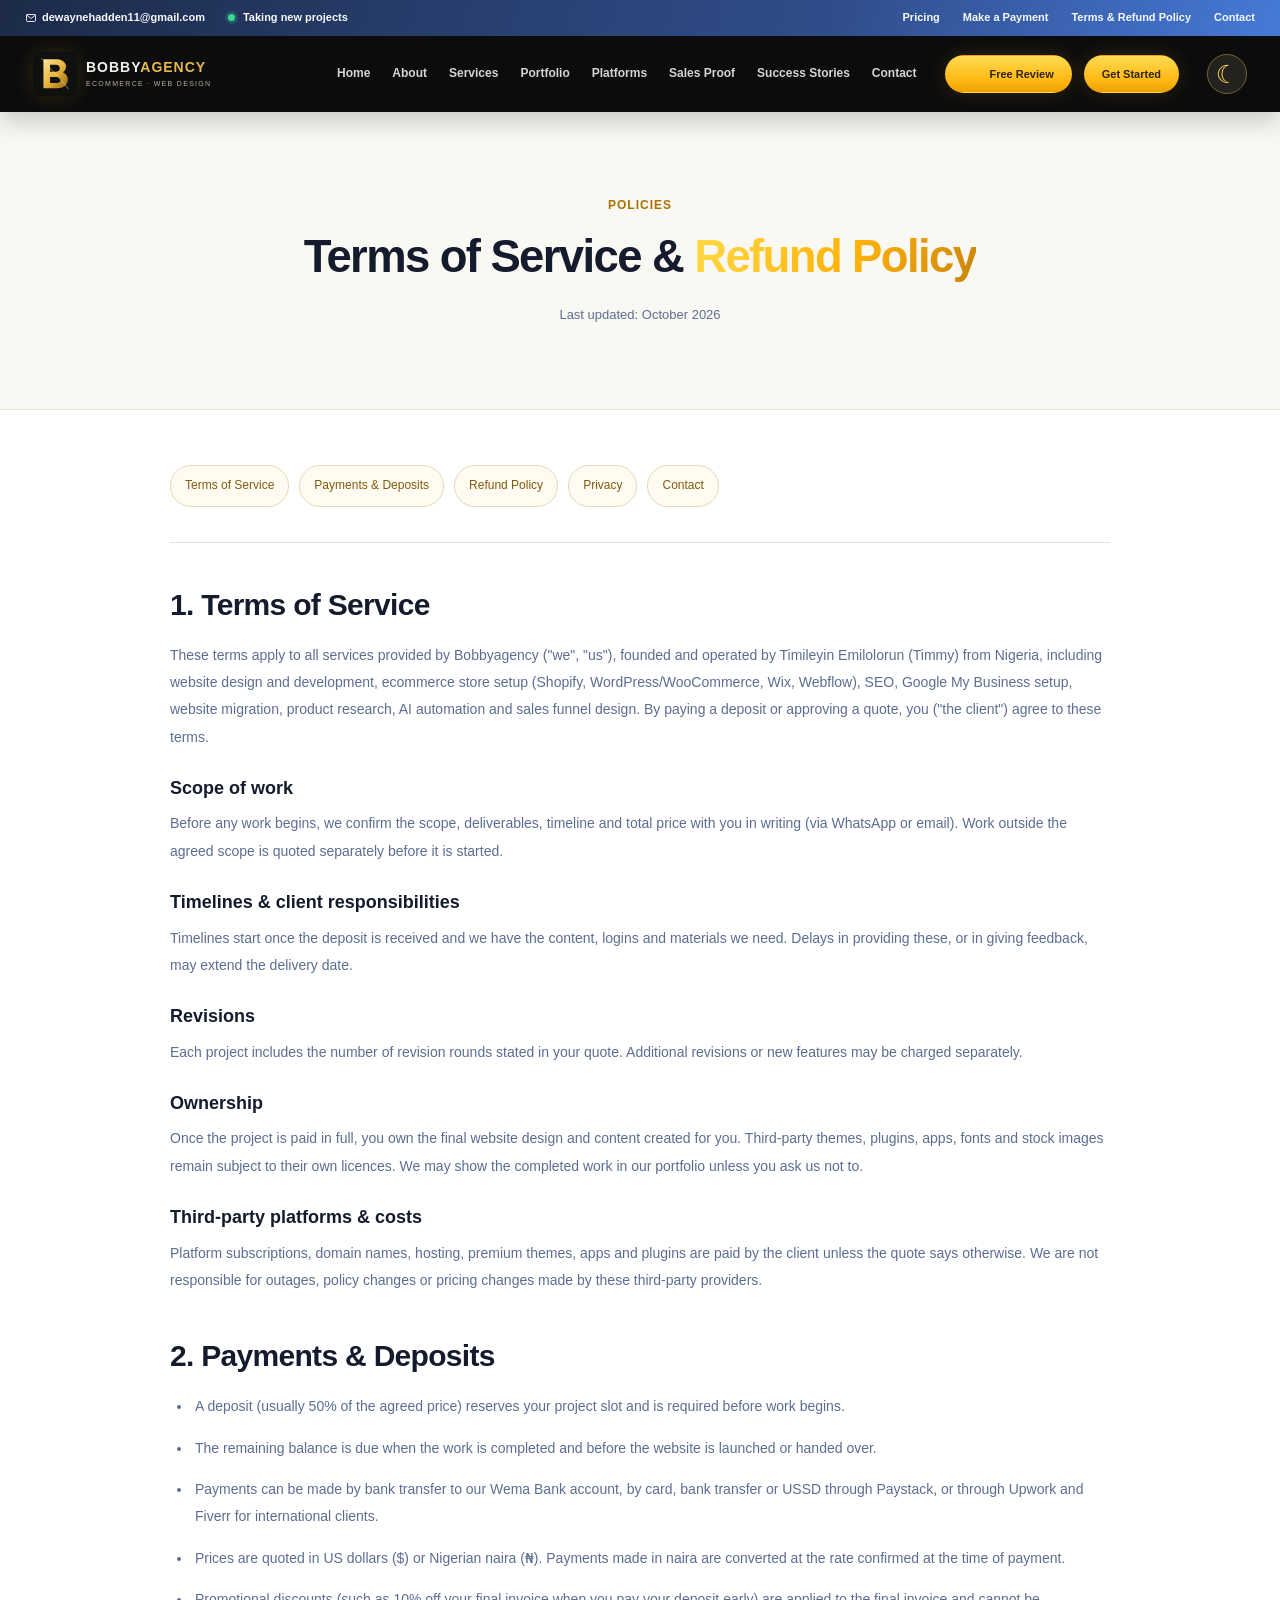
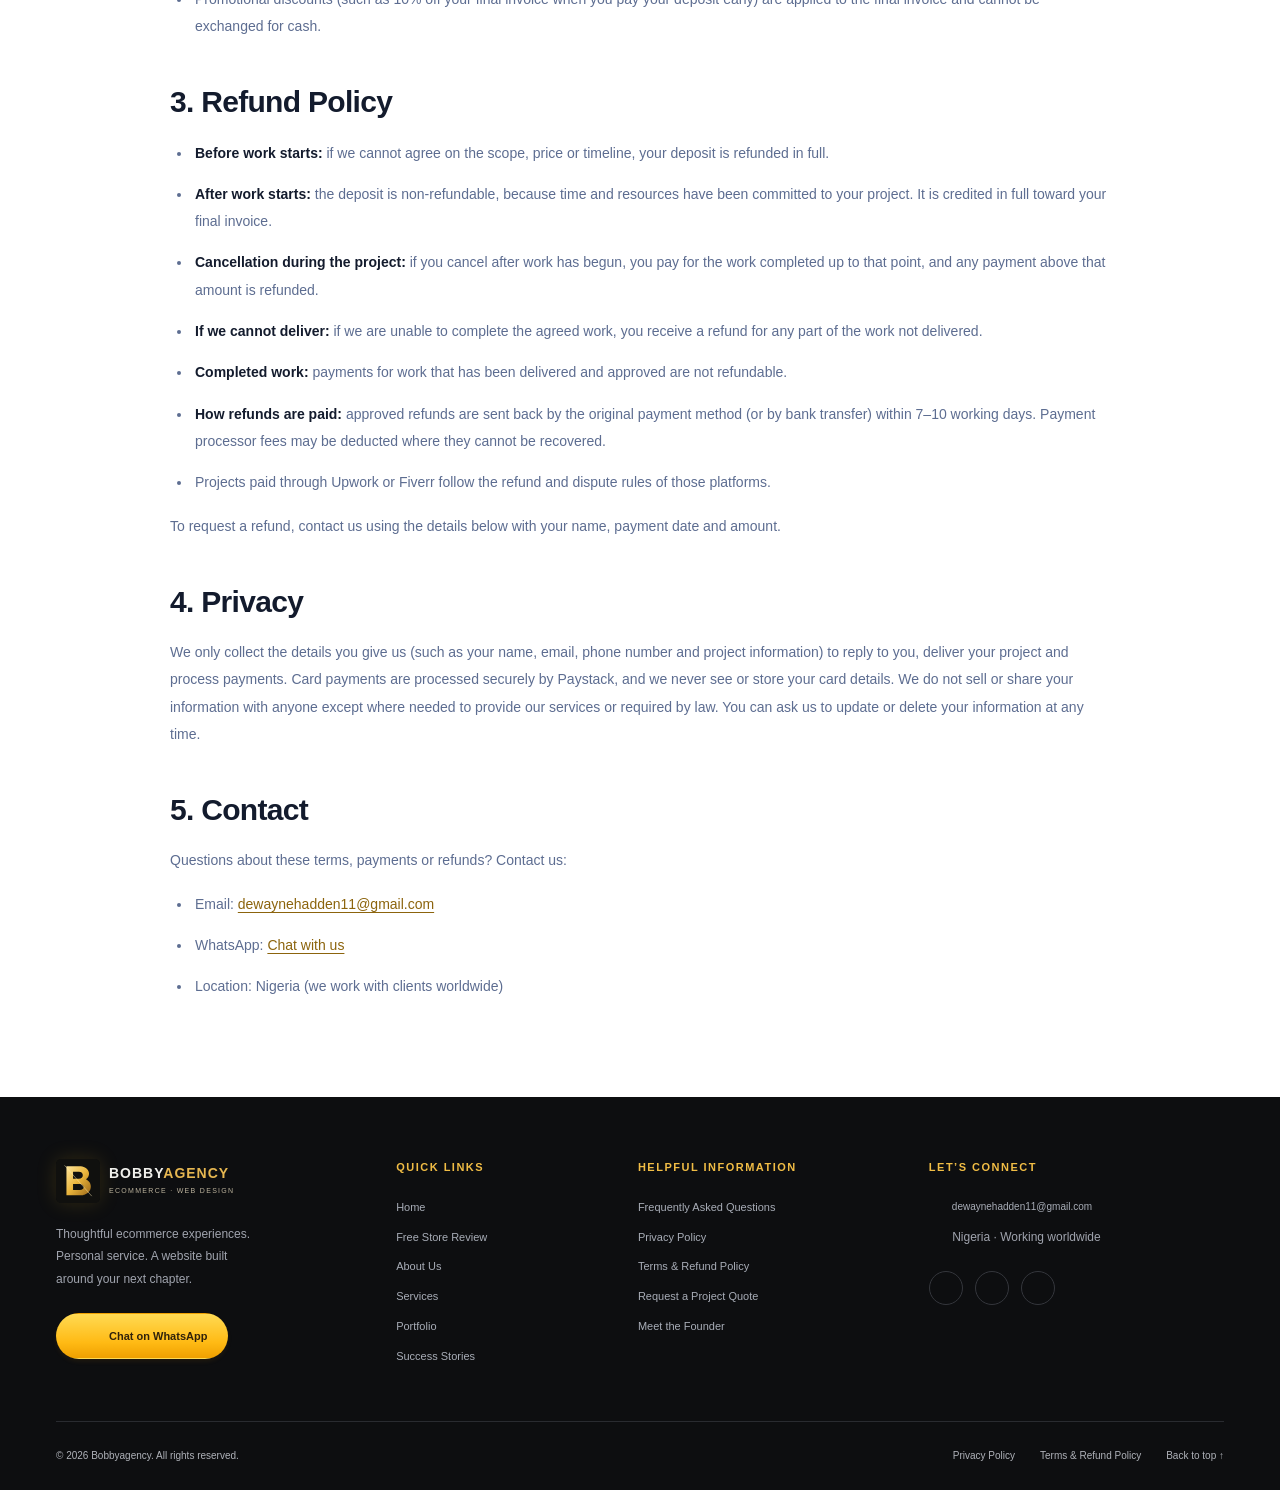
==== commit b1e356bd: "Add persistent day and night mode across desktop and mobile" ====
--- a/terms.html
+++ b/terms.html
@@ -4,10 +4,10 @@
 <meta charset="utf-8"><meta name="viewport" content="width=device-width,initial-scale=1"><meta name="theme-color" content="#0c0c0d">
 <title>Terms of Service &amp; Refund Policy | Bobbyagency</title>
 <meta name="description" content="Bobbyagency terms of service, payments and deposits, refund policy, privacy, and contact information.">
-<link rel="icon" type="image/svg+xml" href="assets/brand.svg"><link rel="stylesheet" href="styles.css?v=20261026-trust-motion"><script src="terms.js?v=20261026" defer></script>
+<script src="theme.js?v=20261026-theme"></script><link rel="icon" type="image/svg+xml" href="assets/brand.svg"><link rel="stylesheet" href="styles.css?v=20261026-theme"><script src="terms.js?v=20261026" defer></script>
 </head>
 <body><svg xmlns="http://www.w3.org/2000/svg" class="svg-sprite" aria-hidden="true"><symbol id="i-arrow" viewBox="0 0 24 24"><path d="M5 12h14m-6-6 6 6-6 6"/></symbol><symbol id="i-arrow-up" viewBox="0 0 24 24"><path d="M6 18 18 6M6 6h12v12"/></symbol><symbol id="i-chevron" viewBox="0 0 24 24"><path d="m8 4 8 8-8 8"/></symbol><symbol id="i-down" viewBox="0 0 24 24"><path d="m6 9 6 6 6-6"/></symbol><symbol id="i-close" viewBox="0 0 24 24"><path d="m6 6 12 12M6 18 18 6"/></symbol><symbol id="i-menu" viewBox="0 0 24 24"><path d="M4 6h16M4 12h16M4 18h16"/></symbol><symbol id="i-search" viewBox="0 0 24 24"><circle cx="10.5" cy="10.5" r="6.5"/><path d="m16 16 5 5"/></symbol><symbol id="i-store" viewBox="0 0 24 24"><path d="m3 8 2-5h14l2 5v4a3 3 0 0 1-5 2 3 3 0 0 1-4 0 3 3 0 0 1-4 0 3 3 0 0 1-5-2V8ZM5 15v6h14v-6M9 21v-5h6v5M3 8h18"/></symbol><symbol id="i-chart" viewBox="0 0 24 24"><path d="M4 3v18h17M8 17v-5m5 5V8m5 9V4"/></symbol><symbol id="i-mail" viewBox="0 0 24 24"><rect x="3" y="5" width="18" height="14" rx="2"/><path d="m3 6 9 7 9-7"/></symbol><symbol id="i-chat" viewBox="0 0 24 24"><path d="M21 11.5a9 9 0 0 1-13.5 7.8L3 21l1.7-4.5A9 9 0 1 1 21 11.5Z"/></symbol><symbol id="i-whatsapp" viewBox="0 0 24 24"><path d="M21 11.5a9 9 0 0 1-13.5 7.8L3 21l1.7-4.5A9 9 0 1 1 21 11.5Z"/><path d="m8 7 2 3-1 1c1 2 2 3 4 4l1-2 3 2c-2 5-11-2-9-8Z"/></symbol><symbol id="i-shield" viewBox="0 0 24 24"><path d="m12 2 8 3v6c0 5-4 8-8 11-4-3-8-6-8-11V5l8-3Z"/><path d="m8 12 3 3 5-6"/></symbol><symbol id="i-globe" viewBox="0 0 24 24"><circle cx="12" cy="12" r="10"/><ellipse cx="12" cy="12" rx="4" ry="10"/><path d="M2 12h20"/></symbol><symbol id="i-layout" viewBox="0 0 24 24"><rect x="3" y="4" width="18" height="16" rx="2"/><path d="M3 9h18M9 9v11"/></symbol><symbol id="i-target" viewBox="0 0 24 24"><circle cx="12" cy="12" r="9"/><circle cx="12" cy="12" r="5"/><circle cx="12" cy="12" r="1"/></symbol><symbol id="i-repeat" viewBox="0 0 24 24"><path d="M4 8h15l-4-4m4 12H4l4 4M20 8v4M4 16v-4"/></symbol><symbol id="i-puzzle" viewBox="0 0 24 24"><path d="M3 3h6a3 3 0 1 1 6 0h6v6a3 3 0 1 0 0 6v6h-6a3 3 0 1 0-6 0H3v-6a3 3 0 1 0 0-6V3Z"/></symbol><symbol id="i-sparkles" viewBox="0 0 24 24"><path d="m12 3 2.5 6.5L21 12l-6.5 2.5L12 21l-2.5-6.5L3 12l6.5-2.5L12 3Zm7-1v4m-2-2h4M3 19v4m-2-2h4"/></symbol><symbol id="i-wordpress" viewBox="0 0 24 24"><circle cx="12" cy="12" r="10"/><path d="m5 7 4 12 3-8 3 8 4-12M5 7h5m4 0h5"/></symbol><symbol id="i-check" viewBox="0 0 24 24"><path d="m5 12 4 4L19 6"/></symbol><symbol id="i-clock" viewBox="0 0 24 24"><circle cx="12" cy="12" r="9"/><path d="M12 7v5l4 2"/></symbol><symbol id="i-play" viewBox="0 0 24 24"><path d="m9 5 11 7-11 7V5Z"/></symbol><symbol id="i-pause" viewBox="0 0 24 24"><path d="M9 5v14M15 5v14"/></symbol><symbol id="i-link" viewBox="0 0 24 24"><path d="m10 14 4-4m-6 7-1 1a4 4 0 0 1-6-6l5-5a4 4 0 0 1 6 0m0 10a4 4 0 0 0 6 0l5-5a4 4 0 0 0-6-6l-1 1"/></symbol><symbol id="i-linkedin" viewBox="0 0 24 24"><rect x="3" y="3" width="18" height="18" rx="3"/><path d="M7 10v7m0-11v1m4 10v-7m0 3c0-4 6-4 6 0v4"/></symbol><symbol id="i-bag" viewBox="0 0 24 24"><path d="m5 7-2 14h18L19 7H5Zm3 1V6a4 4 0 0 1 8 0v2"/></symbol><symbol id="i-user" viewBox="0 0 24 24"><circle cx="12" cy="8" r="4"/><path d="M4 22v-2a8 8 0 0 1 16 0v2"/></symbol></svg><a href="#main" class="skip-link">Skip to content</a><div class="announcement-bar" aria-label="Announcements and quick links"><div class="announcement-inner"><div class="announcement-info"><a href="mailto:dewaynehadden11@gmail.com"><svg class="icon" aria-hidden="true"><use href="#i-mail"/></svg>dewaynehadden11@gmail.com</a><span class="availability"><span class="availability-dot" aria-hidden="true"></span>Taking new projects</span></div><nav class="announcement-links" aria-label="Quick links"><a href="https://dewaynehadden.github.io/services.html#pricing">Pricing</a><a href="https://paystack.shop/pay/wd0c70e6o9" target="_blank" rel="noopener noreferrer">Make a Payment</a><a href="terms.html">Terms &amp; Refund Policy</a><a href="index.html#contact">Contact</a></nav></div></div>
-<header class="site-header"><div class="nav-container"><a class="brand" href="index.html#home" aria-label="Bobbyagency home"><img src="assets/brand.svg" width="44" height="44" alt=""><span>BOBBY<span class="brand-gold">AGENCY</span><small>ECOMMERCE · WEB DESIGN</small></span></a><button class="menu-toggle icon-button" aria-label="Open navigation" aria-expanded="false" aria-controls="main-navigation"><svg class="icon " aria-hidden="true"><use href="index.html#i-menu"/></svg></button><nav id="main-navigation" aria-label="Main navigation"><a href="index.html#home">Home</a><a href="index.html#about">About</a><a href="index.html#services">Services</a><a href="index.html#portfolio">Portfolio</a><a href="index.html#platforms">Platforms</a><a href="index.html#sales-proof">Sales Proof</a><a href="index.html#testimonials">Success Stories</a><a href="index.html#contact">Contact</a><div class="mobile-nav-actions"><a class="button gold" href="index.html#audit">Free store review</a><a href="index.html#contact" class="button outline">Get started</a></div></nav><div class="header-actions"><a href="index.html#audit" class="button gold"><svg class="icon " aria-hidden="true"><use href="index.html#i-search"/></svg> Free Review</a><a href="index.html#contact" class="button gold">Get Started</a></div></div></header>
+<header class="site-header"><div class="nav-container"><a class="brand" href="index.html#home" aria-label="Bobbyagency home"><img src="assets/brand.svg" width="44" height="44" alt=""><span>BOBBY<span class="brand-gold">AGENCY</span><small>ECOMMERCE · WEB DESIGN</small></span></a><button type="button" class="theme-toggle" aria-label="Switch to night mode" aria-pressed="false"><span class="theme-symbol" aria-hidden="true">☾</span></button><button class="menu-toggle icon-button" aria-label="Open navigation" aria-expanded="false" aria-controls="main-navigation"><svg class="icon " aria-hidden="true"><use href="index.html#i-menu"/></svg></button><nav id="main-navigation" aria-label="Main navigation"><a href="index.html#home">Home</a><a href="index.html#about">About</a><a href="index.html#services">Services</a><a href="index.html#portfolio">Portfolio</a><a href="index.html#platforms">Platforms</a><a href="index.html#sales-proof">Sales Proof</a><a href="index.html#testimonials">Success Stories</a><a href="index.html#contact">Contact</a><div class="mobile-nav-actions"><a class="button gold" href="index.html#audit">Free store review</a><a href="index.html#contact" class="button outline">Get started</a></div></nav><div class="header-actions"><a href="index.html#audit" class="button gold"><svg class="icon " aria-hidden="true"><use href="index.html#i-search"/></svg> Free Review</a><a href="index.html#contact" class="button gold">Get Started</a></div></div></header>
 <main id="main" class="policy-page">
 <section class="section warm policy-hero"><div class="container centered"><span class="eyebrow">POLICIES</span><h1>Terms of Service &amp; <span class="gold-text">Refund Policy</span></h1><p>Last updated: October 2026</p></div></section>
 <article class="container policy-content">
--- a/styles.css
+++ b/styles.css
@@ -257,3 +257,55 @@
 @keyframes badge-flip{0%{transform:perspective(500px) rotateY(0)}100%{transform:perspective(500px) rotateY(360deg)}}
 @keyframes photo-breathe{0%,100%{transform:scale(1)}50%{transform:scale(1.025)}}
 @media(prefers-reduced-motion:reduce){.motion-reveal.reveal-ready,.motion-reveal.reveal-ready.is-revealed{opacity:1!important;transform:none!important;animation:none!important}.trust-card>img,.portfolio-stat-card>img,.service-real-photo{animation:none!important;transform:none!important}}
+
+/* Photographic portfolio and clearly labeled industry enquiries. */
+.project-cover img { object-position: center; }
+.project-idea-quote { border: 0; padding: 8px 0; background: transparent; color: var(--gold-dark, #986000); font: inherit; font-weight: 700; text-align: left; cursor: pointer; }
+.project-idea-quote:hover { text-decoration: underline; }
+.project-idea-quote:focus-visible { outline: 2px solid #b87900; outline-offset: 4px; }
+
+/* Client review summary and source-linked editorial cards. */
+.client-reviews-section { padding-top: 80px; scroll-margin-top: 120px; }
+.client-reviews-section h2 { font-size: clamp(29px, 3.6vw, 48px); }
+.review-summary { display:grid; grid-template-columns:repeat(4,minmax(0,1fr));gap:24px;margin:42px 0 58px; }
+.review-summary-card { position:relative; background:#fff;border:1px solid #eee9df;border-radius:9px;padding:60px 18px 25px;text-align:center; }
+.review-summary-card img { position:absolute;top:18px;left:18px; }
+.review-summary-card strong { display:block;font-size:38px;line-height:1.2;color:#e89b00; }
+.review-summary-card span { display:block;font-size:13px;color:var(--muted);margin-top:8px; }
+.review-summary-card small { display:block;font-size:10px;color:var(--muted);margin-top:8px; }
+.reviews-carousel .reviews-heading { display:flex;align-items:center;justify-content:space-between;margin:0 0 24px; }
+.review-arrows { display:flex;gap:10px; }
+.review-arrows .media-prev .icon { transform:rotate(180deg); }
+.review-arrows .icon-button { border:1px solid var(--border);background:#fff; }
+.featured-review { scroll-snap-align:start;min-width:0;padding:28px;border-color:#eee9df;transition:border-color .2s; }
+.featured-review:hover { border-color:#f2c66f; }
+.featured-review .review-person { order:0; }
+.featured-review blockquote { order:1;font-size:14px;line-height:1.85;margin:24px 0; }
+.review-card-footer { order:2;display:flex;align-items:center;justify-content:space-between;gap:12px;border-top:1px solid #f4f1eb;padding-top:18px;font-size:11px; }
+.review-card-footer span { color:#a96d00;background:#fff7e4;padding:5px 8px;border-radius:3px; }
+.review-card-footer a { color:var(--muted); }
+.featured-review .review-person small { font-size:11px; }
+@media(max-width:760px) { .review-summary { grid-template-columns:repeat(2,minmax(0,1fr));gap:14px; }.review-summary-card strong { font-size:30px; }.client-reviews-section { padding-top:55px; } }
+@media(max-width:480px) { .review-summary-card { padding:58px 10px 20px; }.review-summary-card span { font-size:11px; }.review-summary-card small { font-size:9px; }.featured-review { padding:22px; }.review-card-footer { font-size:10px; } }
+
+.featured-review .review-person { display:flex;gap:12px;align-items:center; }.review-person b { display:block;font-size:12px; }.review-person small { display:block;color:var(--muted);margin-top:3px; }
+
+/* Shared day/night preference for desktop, mobile and policy pages. */
+.theme-toggle { flex-shrink:0;display:grid;place-items:center;width:40px;height:40px;padding:0;border:1px solid #776132;border-radius:50%;color:#ffd35a;background:#23221e;order:3; }
+.theme-symbol { font-size:25px;line-height:1; }
+.theme-toggle:hover { background:#393025; }
+:root[data-theme="dark"] { --ink:#edf0f8;--muted:#b5c0d6;--warm:#151b26;--paper:#1d2533;--border:#384153;--shadow:0 12px 30px #0003;--gold-deep:#ffd15b; }
+html[data-theme="dark"] body { background:#10141d;color:var(--ink); }
+html[data-theme="dark"] :is(.outline-dark,.skip-link,.hero-carousel,.audit-input,.service-card,.founder-center,.portfolio-stats>div,.portfolio-search,.project-card,.project-open,.showcase-section,.showcase-tabs button,.showcase-screen,.review-card,.faq-list details,.contact-card,.modal,.story-card,.sales-summary-card,.sales-video-card,.platform-directory-grid li,.quote-channel,.service-filter-button,.service-search,.trust-card,.portfolio-stat-card,.review-summary-card,.review-arrows .icon-button,.media-controls>.icon-button) { background:#1d2533;color:var(--ink);border-color:var(--border); }
+html[data-theme="dark"] :is(input,select,textarea) { background:#151b26;color:var(--ink);border-color:var(--border); }
+html[data-theme="dark"] :is(.audit-input input,.portfolio-search input,.service-search input) { background:transparent; }
+html[data-theme="dark"] :is(.text-link,.eyebrow,.learn-more,.project-idea-quote,.review-card-footer a,.review-source a) { color:#ffd15b; }
+html[data-theme="dark"] :is(.review-card-footer span,.review-avatar) { background:#3d321b;color:#ffda76; }
+html[data-theme="dark"] .review-card-footer { border-color:var(--border); }
+html[data-theme="dark"] .modal-close { background:#303a4b;color:#fff; }
+html[data-theme="dark"] .service-filter-button[aria-pressed="true"] { background:#ffcf45;color:#231b0b; }
+html[data-theme="dark"] :is(.policy-content,.legal-toc) { color:var(--ink); }
+html[data-theme="dark"] .legal-toc { background:#1d2533;border-color:var(--border); }
+html[data-theme="dark"] .theme-toggle { background:#323b4d;color:#ffda76; }
+@media(max-width:1100px) { .theme-toggle { margin-left:auto;order:0; }.menu-toggle { margin-left:0; } }
+@media(max-width:480px) { .theme-toggle { width:36px;height:36px; }.header-actions { display:none; }.nav-container { gap:10px; } }
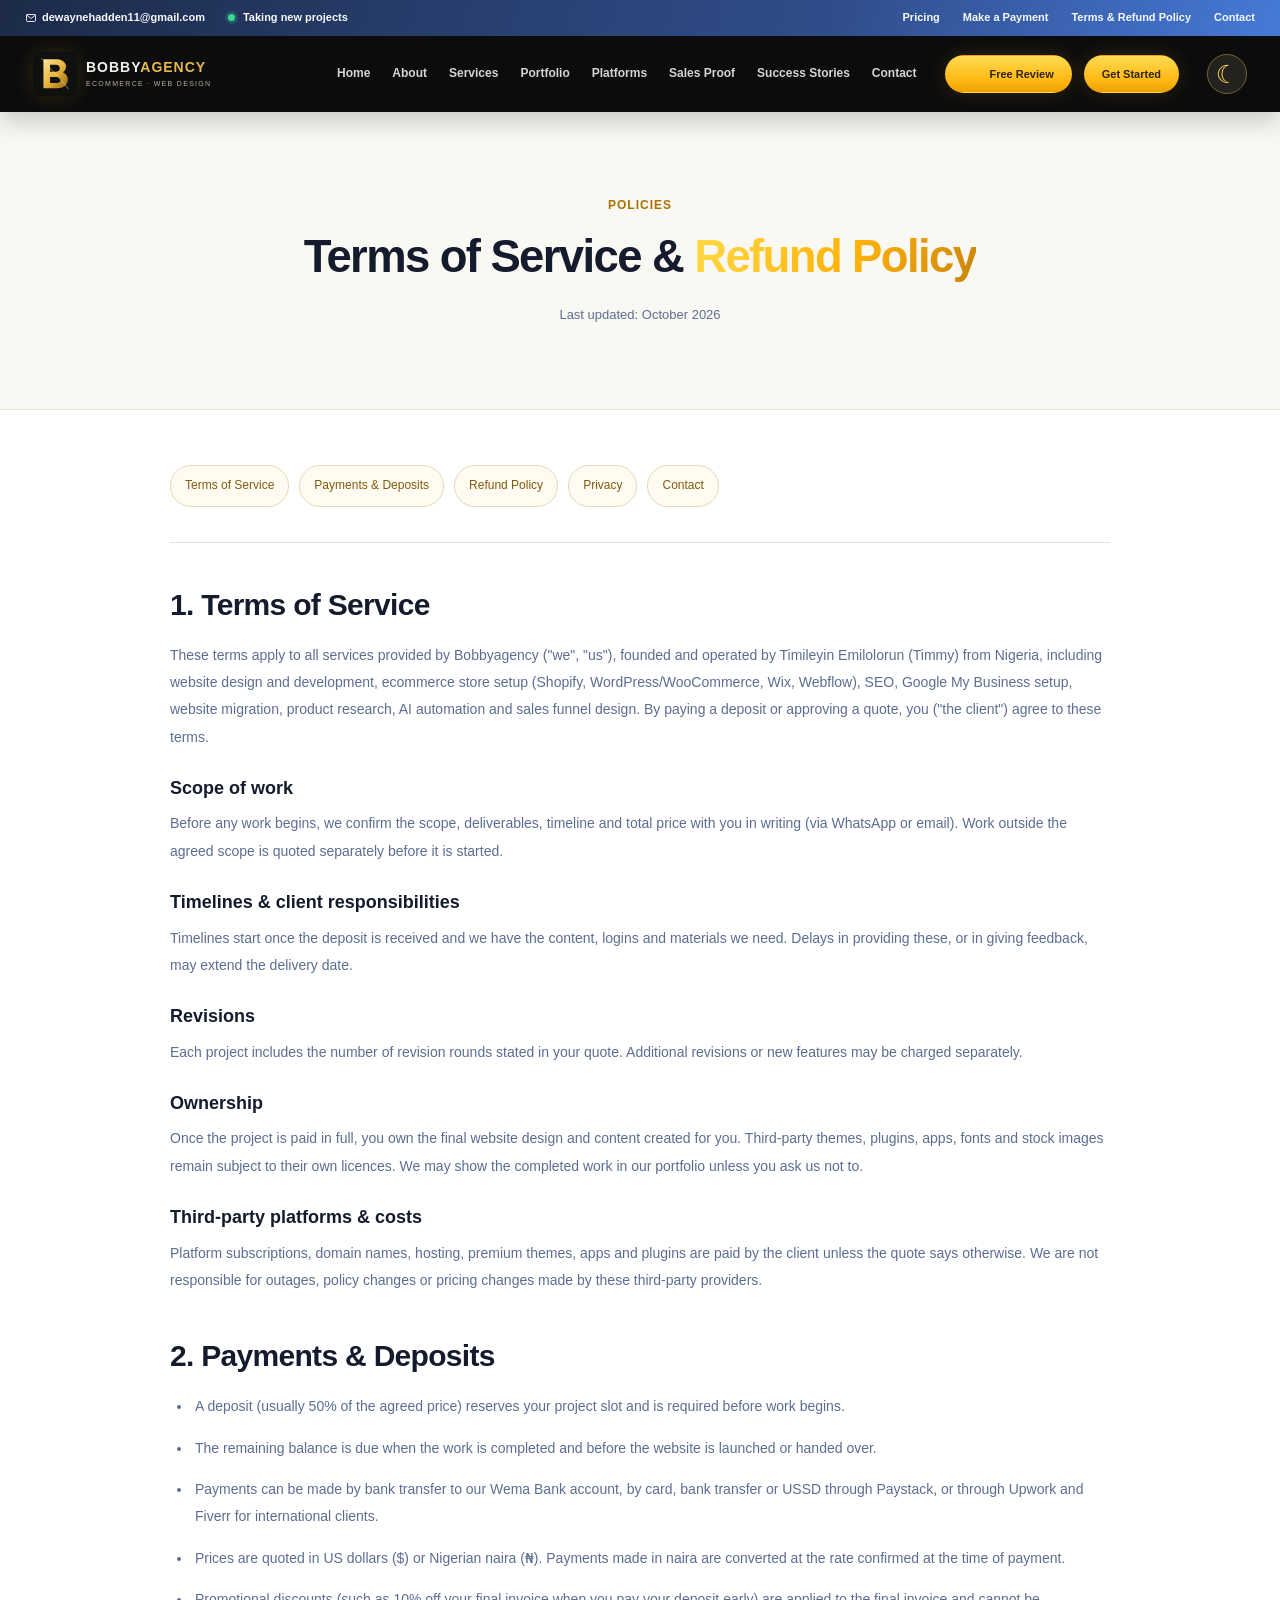
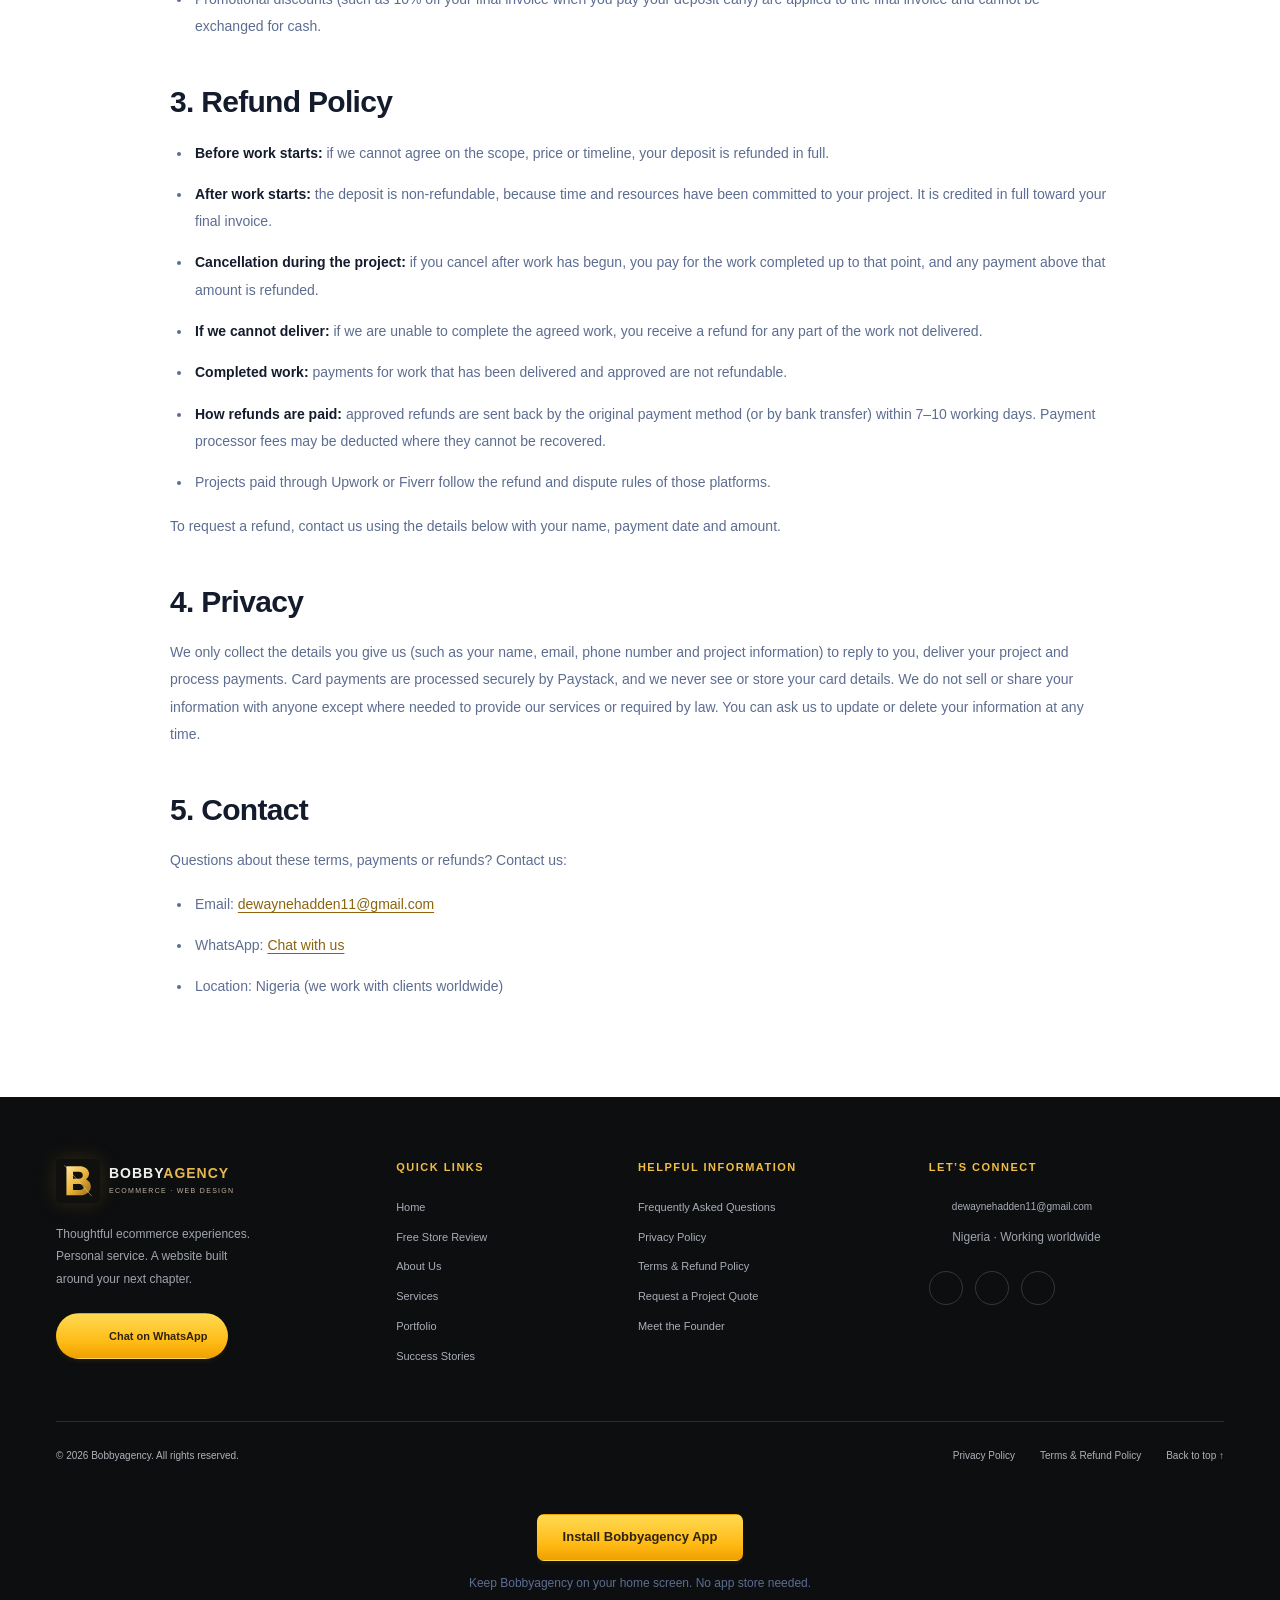
==== commit 54cc759e: "Make Bobbyagency installable with app icons and offline recovery" ====
--- a/terms.html
+++ b/terms.html
@@ -4,8 +4,8 @@
 <meta charset="utf-8"><meta name="viewport" content="width=device-width,initial-scale=1"><meta name="theme-color" content="#0c0c0d">
 <title>Terms of Service &amp; Refund Policy | Bobbyagency</title>
 <meta name="description" content="Bobbyagency terms of service, payments and deposits, refund policy, privacy, and contact information.">
-<script src="theme.js?v=20261026-theme"></script><link rel="icon" type="image/svg+xml" href="assets/brand.svg"><link rel="stylesheet" href="styles.css?v=20261026-theme"><script src="terms.js?v=20261026" defer></script>
-</head>
+<script src="theme.js?v=20261026-theme"></script><link rel="icon" type="image/svg+xml" href="assets/brand.svg"><link rel="stylesheet" href="styles.css?v=20261026-app"><script src="terms.js?v=20261026" defer></script>
+<link rel="manifest" href="manifest.webmanifest"><link rel="apple-touch-icon" href="assets/app/apple-touch-icon.png"><meta name="apple-mobile-web-app-capable" content="yes"><meta name="apple-mobile-web-app-status-bar-style" content="black-translucent"><meta name="apple-mobile-web-app-title" content="Bobbyagency"><script src="pwa.js?v=20261026-app" defer></script></head>
 <body><svg xmlns="http://www.w3.org/2000/svg" class="svg-sprite" aria-hidden="true"><symbol id="i-arrow" viewBox="0 0 24 24"><path d="M5 12h14m-6-6 6 6-6 6"/></symbol><symbol id="i-arrow-up" viewBox="0 0 24 24"><path d="M6 18 18 6M6 6h12v12"/></symbol><symbol id="i-chevron" viewBox="0 0 24 24"><path d="m8 4 8 8-8 8"/></symbol><symbol id="i-down" viewBox="0 0 24 24"><path d="m6 9 6 6 6-6"/></symbol><symbol id="i-close" viewBox="0 0 24 24"><path d="m6 6 12 12M6 18 18 6"/></symbol><symbol id="i-menu" viewBox="0 0 24 24"><path d="M4 6h16M4 12h16M4 18h16"/></symbol><symbol id="i-search" viewBox="0 0 24 24"><circle cx="10.5" cy="10.5" r="6.5"/><path d="m16 16 5 5"/></symbol><symbol id="i-store" viewBox="0 0 24 24"><path d="m3 8 2-5h14l2 5v4a3 3 0 0 1-5 2 3 3 0 0 1-4 0 3 3 0 0 1-4 0 3 3 0 0 1-5-2V8ZM5 15v6h14v-6M9 21v-5h6v5M3 8h18"/></symbol><symbol id="i-chart" viewBox="0 0 24 24"><path d="M4 3v18h17M8 17v-5m5 5V8m5 9V4"/></symbol><symbol id="i-mail" viewBox="0 0 24 24"><rect x="3" y="5" width="18" height="14" rx="2"/><path d="m3 6 9 7 9-7"/></symbol><symbol id="i-chat" viewBox="0 0 24 24"><path d="M21 11.5a9 9 0 0 1-13.5 7.8L3 21l1.7-4.5A9 9 0 1 1 21 11.5Z"/></symbol><symbol id="i-whatsapp" viewBox="0 0 24 24"><path d="M21 11.5a9 9 0 0 1-13.5 7.8L3 21l1.7-4.5A9 9 0 1 1 21 11.5Z"/><path d="m8 7 2 3-1 1c1 2 2 3 4 4l1-2 3 2c-2 5-11-2-9-8Z"/></symbol><symbol id="i-shield" viewBox="0 0 24 24"><path d="m12 2 8 3v6c0 5-4 8-8 11-4-3-8-6-8-11V5l8-3Z"/><path d="m8 12 3 3 5-6"/></symbol><symbol id="i-globe" viewBox="0 0 24 24"><circle cx="12" cy="12" r="10"/><ellipse cx="12" cy="12" rx="4" ry="10"/><path d="M2 12h20"/></symbol><symbol id="i-layout" viewBox="0 0 24 24"><rect x="3" y="4" width="18" height="16" rx="2"/><path d="M3 9h18M9 9v11"/></symbol><symbol id="i-target" viewBox="0 0 24 24"><circle cx="12" cy="12" r="9"/><circle cx="12" cy="12" r="5"/><circle cx="12" cy="12" r="1"/></symbol><symbol id="i-repeat" viewBox="0 0 24 24"><path d="M4 8h15l-4-4m4 12H4l4 4M20 8v4M4 16v-4"/></symbol><symbol id="i-puzzle" viewBox="0 0 24 24"><path d="M3 3h6a3 3 0 1 1 6 0h6v6a3 3 0 1 0 0 6v6h-6a3 3 0 1 0-6 0H3v-6a3 3 0 1 0 0-6V3Z"/></symbol><symbol id="i-sparkles" viewBox="0 0 24 24"><path d="m12 3 2.5 6.5L21 12l-6.5 2.5L12 21l-2.5-6.5L3 12l6.5-2.5L12 3Zm7-1v4m-2-2h4M3 19v4m-2-2h4"/></symbol><symbol id="i-wordpress" viewBox="0 0 24 24"><circle cx="12" cy="12" r="10"/><path d="m5 7 4 12 3-8 3 8 4-12M5 7h5m4 0h5"/></symbol><symbol id="i-check" viewBox="0 0 24 24"><path d="m5 12 4 4L19 6"/></symbol><symbol id="i-clock" viewBox="0 0 24 24"><circle cx="12" cy="12" r="9"/><path d="M12 7v5l4 2"/></symbol><symbol id="i-play" viewBox="0 0 24 24"><path d="m9 5 11 7-11 7V5Z"/></symbol><symbol id="i-pause" viewBox="0 0 24 24"><path d="M9 5v14M15 5v14"/></symbol><symbol id="i-link" viewBox="0 0 24 24"><path d="m10 14 4-4m-6 7-1 1a4 4 0 0 1-6-6l5-5a4 4 0 0 1 6 0m0 10a4 4 0 0 0 6 0l5-5a4 4 0 0 0-6-6l-1 1"/></symbol><symbol id="i-linkedin" viewBox="0 0 24 24"><rect x="3" y="3" width="18" height="18" rx="3"/><path d="M7 10v7m0-11v1m4 10v-7m0 3c0-4 6-4 6 0v4"/></symbol><symbol id="i-bag" viewBox="0 0 24 24"><path d="m5 7-2 14h18L19 7H5Zm3 1V6a4 4 0 0 1 8 0v2"/></symbol><symbol id="i-user" viewBox="0 0 24 24"><circle cx="12" cy="8" r="4"/><path d="M4 22v-2a8 8 0 0 1 16 0v2"/></symbol></svg><a href="#main" class="skip-link">Skip to content</a><div class="announcement-bar" aria-label="Announcements and quick links"><div class="announcement-inner"><div class="announcement-info"><a href="mailto:dewaynehadden11@gmail.com"><svg class="icon" aria-hidden="true"><use href="#i-mail"/></svg>dewaynehadden11@gmail.com</a><span class="availability"><span class="availability-dot" aria-hidden="true"></span>Taking new projects</span></div><nav class="announcement-links" aria-label="Quick links"><a href="https://dewaynehadden.github.io/services.html#pricing">Pricing</a><a href="https://paystack.shop/pay/wd0c70e6o9" target="_blank" rel="noopener noreferrer">Make a Payment</a><a href="terms.html">Terms &amp; Refund Policy</a><a href="index.html#contact">Contact</a></nav></div></div>
 <header class="site-header"><div class="nav-container"><a class="brand" href="index.html#home" aria-label="Bobbyagency home"><img src="assets/brand.svg" width="44" height="44" alt=""><span>BOBBY<span class="brand-gold">AGENCY</span><small>ECOMMERCE · WEB DESIGN</small></span></a><button type="button" class="theme-toggle" aria-label="Switch to night mode" aria-pressed="false"><span class="theme-symbol" aria-hidden="true">☾</span></button><button class="menu-toggle icon-button" aria-label="Open navigation" aria-expanded="false" aria-controls="main-navigation"><svg class="icon " aria-hidden="true"><use href="index.html#i-menu"/></svg></button><nav id="main-navigation" aria-label="Main navigation"><a href="index.html#home">Home</a><a href="index.html#about">About</a><a href="index.html#services">Services</a><a href="index.html#portfolio">Portfolio</a><a href="index.html#platforms">Platforms</a><a href="index.html#sales-proof">Sales Proof</a><a href="index.html#testimonials">Success Stories</a><a href="index.html#contact">Contact</a><div class="mobile-nav-actions"><a class="button gold" href="index.html#audit">Free store review</a><a href="index.html#contact" class="button outline">Get started</a></div></nav><div class="header-actions"><a href="index.html#audit" class="button gold"><svg class="icon " aria-hidden="true"><use href="index.html#i-search"/></svg> Free Review</a><a href="index.html#contact" class="button gold">Get Started</a></div></div></header>
 <main id="main" class="policy-page">
@@ -58,4 +58,4 @@
 <li>Email: <a href="mailto:dewaynehadden11@gmail.com">dewaynehadden11@gmail.com</a></li>
 <li>WhatsApp: <a href="https://wa.me/message/BYC7YFBUX4QGG1" target="_blank" rel="noopener">Chat with us</a></li>
 <li>Location: Nigeria (we work with clients worldwide)</li>
-</ul></article></main><footer class="site-footer"><div class="container"><div class="footer-grid"><div><a class="brand footer-brand" href="index.html#home"><img src="assets/brand.svg" width="48" height="48" alt=""><span>BOBBY<span class="brand-gold">AGENCY</span><small>ECOMMERCE · WEB DESIGN</small></span></a><p>Thoughtful ecommerce experiences.<br>Personal service. A website built<br>around your next chapter.</p><a class="button gold" href="https://wa.me/message/BYC7YFBUX4QGG1" target="_blank" rel="noopener"><svg class="icon " aria-hidden="true"><use href="index.html#i-whatsapp"/></svg> Chat on WhatsApp</a></div><div><h3>QUICK LINKS</h3><a href="index.html#home">Home</a><a href="index.html#audit">Free Store Review</a><a href="index.html#about">About Us</a><a href="index.html#services">Services</a><a href="index.html#portfolio">Portfolio</a><a href="index.html#testimonials">Success Stories</a></div><div><h3>HELPFUL INFORMATION</h3><a href="index.html#faq">Frequently Asked Questions</a><a href="#privacy">Privacy Policy</a><a href="terms.html">Terms &amp; Refund Policy</a><a href="index.html#contact">Request a Project Quote</a><a href="index.html#team">Meet the Founder</a></div><div><h3>LET’S CONNECT</h3><a class="footer-email" href="mailto:dewaynehadden11@gmail.com"><svg class="icon " aria-hidden="true"><use href="index.html#i-mail"/></svg> dewaynehadden11@gmail.com</a><p><svg class="icon " aria-hidden="true"><use href="index.html#i-globe"/></svg> Nigeria · Working worldwide</p><div class="footer-socials"><a href="https://wa.me/message/BYC7YFBUX4QGG1" target="_blank" rel="noopener" aria-label="WhatsApp"><svg class="icon " aria-hidden="true"><use href="index.html#i-whatsapp"/></svg></a><a href="https://www.linkedin.com/in/emilolorun-timileyin-a00376419" target="_blank" rel="noopener" aria-label="LinkedIn"><svg class="icon " aria-hidden="true"><use href="index.html#i-linkedin"/></svg></a><a href="mailto:dewaynehadden11@gmail.com" aria-label="Email"><svg class="icon " aria-hidden="true"><use href="index.html#i-mail"/></svg></a></div></div></div><div class="footer-bottom"><span>© <span id="year">2026</span> Bobbyagency. All rights reserved.</span><div><a href="#privacy">Privacy Policy</a><a href="terms.html">Terms &amp; Refund Policy</a><a href="index.html#home">Back to top ↑</a></div></div></div></footer></body></html>+</ul></article></main><footer class="site-footer"><div class="container"><div class="footer-grid"><div><a class="brand footer-brand" href="index.html#home"><img src="assets/brand.svg" width="48" height="48" alt=""><span>BOBBY<span class="brand-gold">AGENCY</span><small>ECOMMERCE · WEB DESIGN</small></span></a><p>Thoughtful ecommerce experiences.<br>Personal service. A website built<br>around your next chapter.</p><a class="button gold" href="https://wa.me/message/BYC7YFBUX4QGG1" target="_blank" rel="noopener"><svg class="icon " aria-hidden="true"><use href="index.html#i-whatsapp"/></svg> Chat on WhatsApp</a></div><div><h3>QUICK LINKS</h3><a href="index.html#home">Home</a><a href="index.html#audit">Free Store Review</a><a href="index.html#about">About Us</a><a href="index.html#services">Services</a><a href="index.html#portfolio">Portfolio</a><a href="index.html#testimonials">Success Stories</a></div><div><h3>HELPFUL INFORMATION</h3><a href="index.html#faq">Frequently Asked Questions</a><a href="#privacy">Privacy Policy</a><a href="terms.html">Terms &amp; Refund Policy</a><a href="index.html#contact">Request a Project Quote</a><a href="index.html#team">Meet the Founder</a></div><div><h3>LET’S CONNECT</h3><a class="footer-email" href="mailto:dewaynehadden11@gmail.com"><svg class="icon " aria-hidden="true"><use href="index.html#i-mail"/></svg> dewaynehadden11@gmail.com</a><p><svg class="icon " aria-hidden="true"><use href="index.html#i-globe"/></svg> Nigeria · Working worldwide</p><div class="footer-socials"><a href="https://wa.me/message/BYC7YFBUX4QGG1" target="_blank" rel="noopener" aria-label="WhatsApp"><svg class="icon " aria-hidden="true"><use href="index.html#i-whatsapp"/></svg></a><a href="https://www.linkedin.com/in/emilolorun-timileyin-a00376419" target="_blank" rel="noopener" aria-label="LinkedIn"><svg class="icon " aria-hidden="true"><use href="index.html#i-linkedin"/></svg></a><a href="mailto:dewaynehadden11@gmail.com" aria-label="Email"><svg class="icon " aria-hidden="true"><use href="index.html#i-mail"/></svg></a></div></div></div><div class="footer-bottom"><span>© <span id="year">2026</span> Bobbyagency. All rights reserved.</span><div><a href="#privacy">Privacy Policy</a><a href="terms.html">Terms &amp; Refund Policy</a><a href="index.html#home">Back to top ↑</a></div></div></div><div class="container app-install-row"><button class="button gold pwa-install" type="button">Install Bobbyagency App</button><p class="small-note">Keep Bobbyagency on your home screen. No app store needed.</p></div></footer><dialog id="install-dialog" class="modal install-dialog" aria-labelledby="install-title"><div class="modal-body"><button class="modal-close icon-button" type="button" data-install-close data-close aria-label="Close installation guide">×</button><h2 id="install-title">Bobbyagency on your phone</h2><h3>iPhone or iPad</h3><p>Open this website in Safari. Tap <strong>Share</strong>, then <strong>Add to Home Screen</strong>. If offered, turn on <strong>Open as Web App</strong>, then tap <strong>Add</strong>.</p><h3>Android</h3><p>Open this website in Chrome. Tap the browser menu <strong>⋮</strong>, then <strong>Install app</strong> or <strong>Add to Home screen</strong>, and confirm.</p><h3>Desktop</h3><p>In Chrome or Edge, look for the install icon in the address bar, or choose the install option in the browser menu.</p><p class="small-note">Installation options depend on your browser. The website also works normally without installation. Videos, enquiries, and payments need an internet connection.</p></div></dialog></body></html>
--- a/styles.css
+++ b/styles.css
@@ -309,3 +309,6 @@
 html[data-theme="dark"] .theme-toggle { background:#323b4d;color:#ffda76; }
 @media(max-width:1100px) { .theme-toggle { margin-left:auto;order:0; }.menu-toggle { margin-left:0; } }
 @media(max-width:480px) { .theme-toggle { width:36px;height:36px; }.header-actions { display:none; }.nav-container { gap:10px; } }
+
+.app-install-row { text-align:center;padding-top:24px;padding-bottom:24px; }.app-install-row p { margin:12px 0 0; }.install-dialog h3 { margin-top:24px; }.install-dialog strong { color:var(--ink); }
+@media(display-mode:standalone) { .pwa-install { display:none; } }
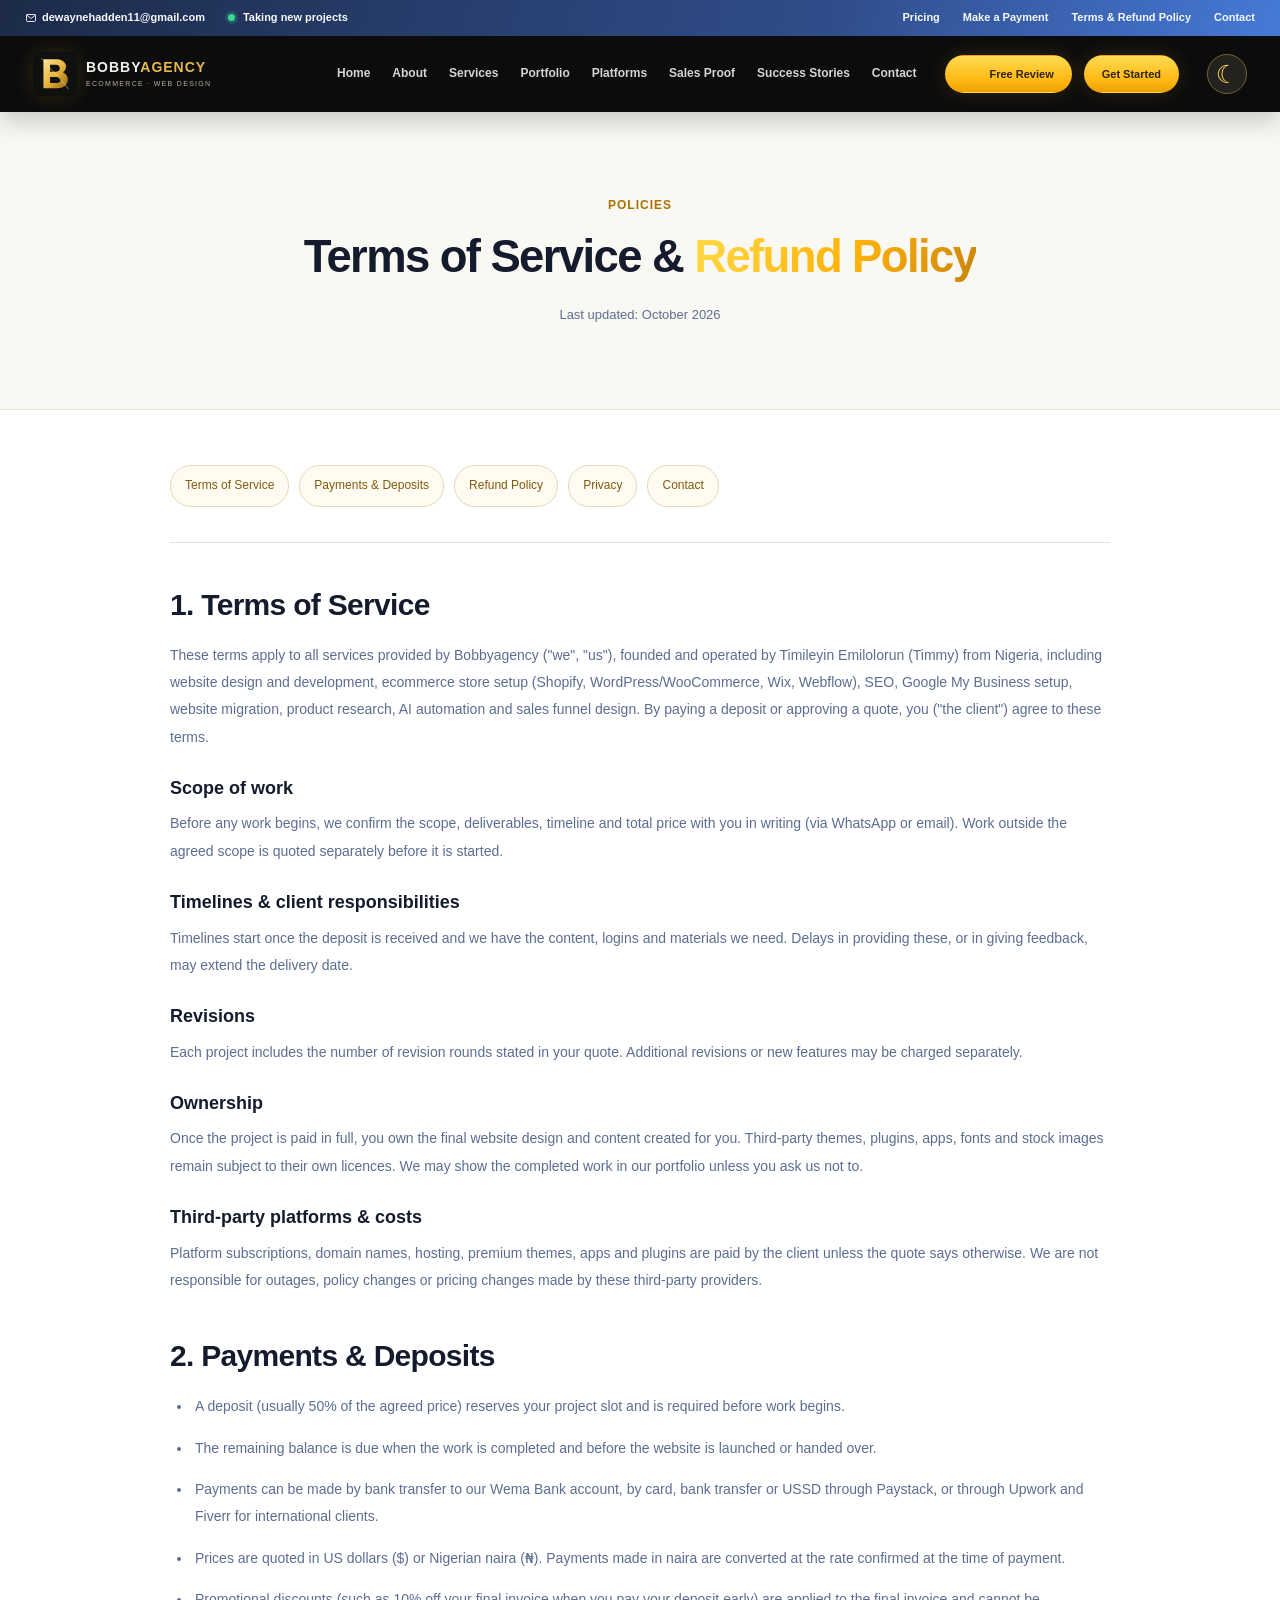
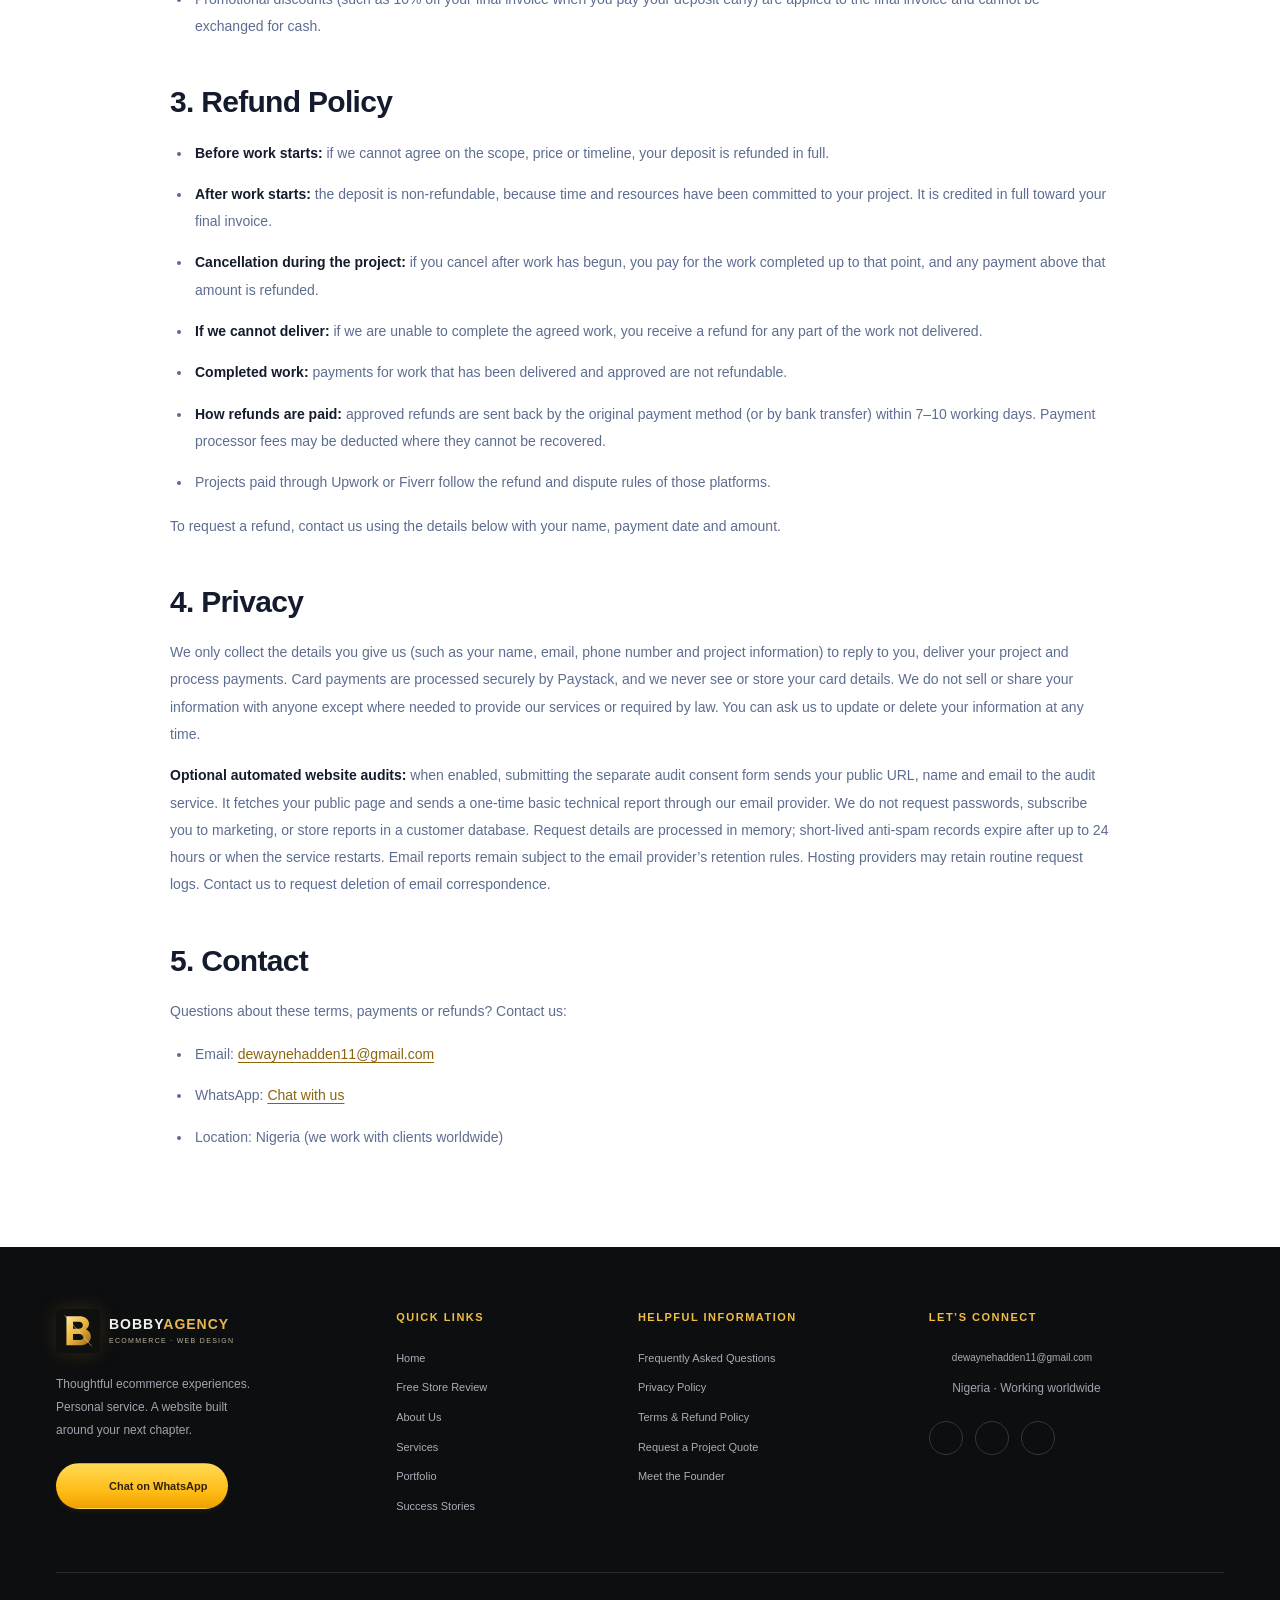
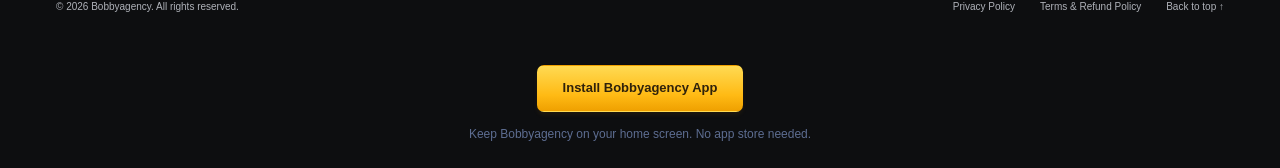
==== commit c33ebec3: "Prepare automated website audit reports and email delivery integration" ====
--- a/terms.html
+++ b/terms.html
@@ -4,9 +4,9 @@
 <meta charset="utf-8"><meta name="viewport" content="width=device-width,initial-scale=1"><meta name="theme-color" content="#0c0c0d">
 <title>Terms of Service &amp; Refund Policy | Bobbyagency</title>
 <meta name="description" content="Bobbyagency terms of service, payments and deposits, refund policy, privacy, and contact information.">
-<script src="theme.js?v=20261026-theme"></script><link rel="icon" type="image/svg+xml" href="assets/brand.svg"><link rel="stylesheet" href="styles.css?v=20261026-app"><script src="terms.js?v=20261026" defer></script>
+<script src="theme.js?v=20261026-theme"></script><link rel="icon" type="image/svg+xml" href="assets/brand.svg"><link rel="stylesheet" href="styles.css?v=20261028-payment"><script src="terms.js?v=20261026" defer></script>
 <link rel="manifest" href="manifest.webmanifest"><link rel="apple-touch-icon" href="assets/app/apple-touch-icon.png"><meta name="apple-mobile-web-app-capable" content="yes"><meta name="apple-mobile-web-app-status-bar-style" content="black-translucent"><meta name="apple-mobile-web-app-title" content="Bobbyagency"><script src="pwa.js?v=20261026-app" defer></script></head>
-<body><svg xmlns="http://www.w3.org/2000/svg" class="svg-sprite" aria-hidden="true"><symbol id="i-arrow" viewBox="0 0 24 24"><path d="M5 12h14m-6-6 6 6-6 6"/></symbol><symbol id="i-arrow-up" viewBox="0 0 24 24"><path d="M6 18 18 6M6 6h12v12"/></symbol><symbol id="i-chevron" viewBox="0 0 24 24"><path d="m8 4 8 8-8 8"/></symbol><symbol id="i-down" viewBox="0 0 24 24"><path d="m6 9 6 6 6-6"/></symbol><symbol id="i-close" viewBox="0 0 24 24"><path d="m6 6 12 12M6 18 18 6"/></symbol><symbol id="i-menu" viewBox="0 0 24 24"><path d="M4 6h16M4 12h16M4 18h16"/></symbol><symbol id="i-search" viewBox="0 0 24 24"><circle cx="10.5" cy="10.5" r="6.5"/><path d="m16 16 5 5"/></symbol><symbol id="i-store" viewBox="0 0 24 24"><path d="m3 8 2-5h14l2 5v4a3 3 0 0 1-5 2 3 3 0 0 1-4 0 3 3 0 0 1-4 0 3 3 0 0 1-5-2V8ZM5 15v6h14v-6M9 21v-5h6v5M3 8h18"/></symbol><symbol id="i-chart" viewBox="0 0 24 24"><path d="M4 3v18h17M8 17v-5m5 5V8m5 9V4"/></symbol><symbol id="i-mail" viewBox="0 0 24 24"><rect x="3" y="5" width="18" height="14" rx="2"/><path d="m3 6 9 7 9-7"/></symbol><symbol id="i-chat" viewBox="0 0 24 24"><path d="M21 11.5a9 9 0 0 1-13.5 7.8L3 21l1.7-4.5A9 9 0 1 1 21 11.5Z"/></symbol><symbol id="i-whatsapp" viewBox="0 0 24 24"><path d="M21 11.5a9 9 0 0 1-13.5 7.8L3 21l1.7-4.5A9 9 0 1 1 21 11.5Z"/><path d="m8 7 2 3-1 1c1 2 2 3 4 4l1-2 3 2c-2 5-11-2-9-8Z"/></symbol><symbol id="i-shield" viewBox="0 0 24 24"><path d="m12 2 8 3v6c0 5-4 8-8 11-4-3-8-6-8-11V5l8-3Z"/><path d="m8 12 3 3 5-6"/></symbol><symbol id="i-globe" viewBox="0 0 24 24"><circle cx="12" cy="12" r="10"/><ellipse cx="12" cy="12" rx="4" ry="10"/><path d="M2 12h20"/></symbol><symbol id="i-layout" viewBox="0 0 24 24"><rect x="3" y="4" width="18" height="16" rx="2"/><path d="M3 9h18M9 9v11"/></symbol><symbol id="i-target" viewBox="0 0 24 24"><circle cx="12" cy="12" r="9"/><circle cx="12" cy="12" r="5"/><circle cx="12" cy="12" r="1"/></symbol><symbol id="i-repeat" viewBox="0 0 24 24"><path d="M4 8h15l-4-4m4 12H4l4 4M20 8v4M4 16v-4"/></symbol><symbol id="i-puzzle" viewBox="0 0 24 24"><path d="M3 3h6a3 3 0 1 1 6 0h6v6a3 3 0 1 0 0 6v6h-6a3 3 0 1 0-6 0H3v-6a3 3 0 1 0 0-6V3Z"/></symbol><symbol id="i-sparkles" viewBox="0 0 24 24"><path d="m12 3 2.5 6.5L21 12l-6.5 2.5L12 21l-2.5-6.5L3 12l6.5-2.5L12 3Zm7-1v4m-2-2h4M3 19v4m-2-2h4"/></symbol><symbol id="i-wordpress" viewBox="0 0 24 24"><circle cx="12" cy="12" r="10"/><path d="m5 7 4 12 3-8 3 8 4-12M5 7h5m4 0h5"/></symbol><symbol id="i-check" viewBox="0 0 24 24"><path d="m5 12 4 4L19 6"/></symbol><symbol id="i-clock" viewBox="0 0 24 24"><circle cx="12" cy="12" r="9"/><path d="M12 7v5l4 2"/></symbol><symbol id="i-play" viewBox="0 0 24 24"><path d="m9 5 11 7-11 7V5Z"/></symbol><symbol id="i-pause" viewBox="0 0 24 24"><path d="M9 5v14M15 5v14"/></symbol><symbol id="i-link" viewBox="0 0 24 24"><path d="m10 14 4-4m-6 7-1 1a4 4 0 0 1-6-6l5-5a4 4 0 0 1 6 0m0 10a4 4 0 0 0 6 0l5-5a4 4 0 0 0-6-6l-1 1"/></symbol><symbol id="i-linkedin" viewBox="0 0 24 24"><rect x="3" y="3" width="18" height="18" rx="3"/><path d="M7 10v7m0-11v1m4 10v-7m0 3c0-4 6-4 6 0v4"/></symbol><symbol id="i-bag" viewBox="0 0 24 24"><path d="m5 7-2 14h18L19 7H5Zm3 1V6a4 4 0 0 1 8 0v2"/></symbol><symbol id="i-user" viewBox="0 0 24 24"><circle cx="12" cy="8" r="4"/><path d="M4 22v-2a8 8 0 0 1 16 0v2"/></symbol></svg><a href="#main" class="skip-link">Skip to content</a><div class="announcement-bar" aria-label="Announcements and quick links"><div class="announcement-inner"><div class="announcement-info"><a href="mailto:dewaynehadden11@gmail.com"><svg class="icon" aria-hidden="true"><use href="#i-mail"/></svg>dewaynehadden11@gmail.com</a><span class="availability"><span class="availability-dot" aria-hidden="true"></span>Taking new projects</span></div><nav class="announcement-links" aria-label="Quick links"><a href="https://dewaynehadden.github.io/services.html#pricing">Pricing</a><a href="https://paystack.shop/pay/wd0c70e6o9" target="_blank" rel="noopener noreferrer">Make a Payment</a><a href="terms.html">Terms &amp; Refund Policy</a><a href="index.html#contact">Contact</a></nav></div></div>
+<body><svg xmlns="http://www.w3.org/2000/svg" class="svg-sprite" aria-hidden="true"><symbol id="i-arrow" viewBox="0 0 24 24"><path d="M5 12h14m-6-6 6 6-6 6"/></symbol><symbol id="i-arrow-up" viewBox="0 0 24 24"><path d="M6 18 18 6M6 6h12v12"/></symbol><symbol id="i-chevron" viewBox="0 0 24 24"><path d="m8 4 8 8-8 8"/></symbol><symbol id="i-down" viewBox="0 0 24 24"><path d="m6 9 6 6 6-6"/></symbol><symbol id="i-close" viewBox="0 0 24 24"><path d="m6 6 12 12M6 18 18 6"/></symbol><symbol id="i-menu" viewBox="0 0 24 24"><path d="M4 6h16M4 12h16M4 18h16"/></symbol><symbol id="i-search" viewBox="0 0 24 24"><circle cx="10.5" cy="10.5" r="6.5"/><path d="m16 16 5 5"/></symbol><symbol id="i-store" viewBox="0 0 24 24"><path d="m3 8 2-5h14l2 5v4a3 3 0 0 1-5 2 3 3 0 0 1-4 0 3 3 0 0 1-4 0 3 3 0 0 1-5-2V8ZM5 15v6h14v-6M9 21v-5h6v5M3 8h18"/></symbol><symbol id="i-chart" viewBox="0 0 24 24"><path d="M4 3v18h17M8 17v-5m5 5V8m5 9V4"/></symbol><symbol id="i-mail" viewBox="0 0 24 24"><rect x="3" y="5" width="18" height="14" rx="2"/><path d="m3 6 9 7 9-7"/></symbol><symbol id="i-chat" viewBox="0 0 24 24"><path d="M21 11.5a9 9 0 0 1-13.5 7.8L3 21l1.7-4.5A9 9 0 1 1 21 11.5Z"/></symbol><symbol id="i-whatsapp" viewBox="0 0 24 24"><path d="M21 11.5a9 9 0 0 1-13.5 7.8L3 21l1.7-4.5A9 9 0 1 1 21 11.5Z"/><path d="m8 7 2 3-1 1c1 2 2 3 4 4l1-2 3 2c-2 5-11-2-9-8Z"/></symbol><symbol id="i-shield" viewBox="0 0 24 24"><path d="m12 2 8 3v6c0 5-4 8-8 11-4-3-8-6-8-11V5l8-3Z"/><path d="m8 12 3 3 5-6"/></symbol><symbol id="i-globe" viewBox="0 0 24 24"><circle cx="12" cy="12" r="10"/><ellipse cx="12" cy="12" rx="4" ry="10"/><path d="M2 12h20"/></symbol><symbol id="i-layout" viewBox="0 0 24 24"><rect x="3" y="4" width="18" height="16" rx="2"/><path d="M3 9h18M9 9v11"/></symbol><symbol id="i-target" viewBox="0 0 24 24"><circle cx="12" cy="12" r="9"/><circle cx="12" cy="12" r="5"/><circle cx="12" cy="12" r="1"/></symbol><symbol id="i-repeat" viewBox="0 0 24 24"><path d="M4 8h15l-4-4m4 12H4l4 4M20 8v4M4 16v-4"/></symbol><symbol id="i-puzzle" viewBox="0 0 24 24"><path d="M3 3h6a3 3 0 1 1 6 0h6v6a3 3 0 1 0 0 6v6h-6a3 3 0 1 0-6 0H3v-6a3 3 0 1 0 0-6V3Z"/></symbol><symbol id="i-sparkles" viewBox="0 0 24 24"><path d="m12 3 2.5 6.5L21 12l-6.5 2.5L12 21l-2.5-6.5L3 12l6.5-2.5L12 3Zm7-1v4m-2-2h4M3 19v4m-2-2h4"/></symbol><symbol id="i-wordpress" viewBox="0 0 24 24"><circle cx="12" cy="12" r="10"/><path d="m5 7 4 12 3-8 3 8 4-12M5 7h5m4 0h5"/></symbol><symbol id="i-check" viewBox="0 0 24 24"><path d="m5 12 4 4L19 6"/></symbol><symbol id="i-clock" viewBox="0 0 24 24"><circle cx="12" cy="12" r="9"/><path d="M12 7v5l4 2"/></symbol><symbol id="i-play" viewBox="0 0 24 24"><path d="m9 5 11 7-11 7V5Z"/></symbol><symbol id="i-pause" viewBox="0 0 24 24"><path d="M9 5v14M15 5v14"/></symbol><symbol id="i-link" viewBox="0 0 24 24"><path d="m10 14 4-4m-6 7-1 1a4 4 0 0 1-6-6l5-5a4 4 0 0 1 6 0m0 10a4 4 0 0 0 6 0l5-5a4 4 0 0 0-6-6l-1 1"/></symbol><symbol id="i-linkedin" viewBox="0 0 24 24"><rect x="3" y="3" width="18" height="18" rx="3"/><path d="M7 10v7m0-11v1m4 10v-7m0 3c0-4 6-4 6 0v4"/></symbol><symbol id="i-bag" viewBox="0 0 24 24"><path d="m5 7-2 14h18L19 7H5Zm3 1V6a4 4 0 0 1 8 0v2"/></symbol><symbol id="i-user" viewBox="0 0 24 24"><circle cx="12" cy="8" r="4"/><path d="M4 22v-2a8 8 0 0 1 16 0v2"/></symbol></svg><a href="#main" class="skip-link">Skip to content</a><div class="announcement-bar" aria-label="Announcements and quick links"><div class="announcement-inner"><div class="announcement-info"><a href="mailto:dewaynehadden11@gmail.com"><svg class="icon" aria-hidden="true"><use href="#i-mail"/></svg>dewaynehadden11@gmail.com</a><span class="availability"><span class="availability-dot" aria-hidden="true"></span>Taking new projects</span></div><nav class="announcement-links" aria-label="Quick links"><a href="payment.html#pricing">Pricing</a><a href="payment.html#start-project">Make a Payment</a><a href="terms.html">Terms &amp; Refund Policy</a><a href="index.html#contact">Contact</a></nav></div></div>
 <header class="site-header"><div class="nav-container"><a class="brand" href="index.html#home" aria-label="Bobbyagency home"><img src="assets/brand.svg" width="44" height="44" alt=""><span>BOBBY<span class="brand-gold">AGENCY</span><small>ECOMMERCE · WEB DESIGN</small></span></a><button type="button" class="theme-toggle" aria-label="Switch to night mode" aria-pressed="false"><span class="theme-symbol" aria-hidden="true">☾</span></button><button class="menu-toggle icon-button" aria-label="Open navigation" aria-expanded="false" aria-controls="main-navigation"><svg class="icon " aria-hidden="true"><use href="index.html#i-menu"/></svg></button><nav id="main-navigation" aria-label="Main navigation"><a href="index.html#home">Home</a><a href="index.html#about">About</a><a href="index.html#services">Services</a><a href="index.html#portfolio">Portfolio</a><a href="index.html#platforms">Platforms</a><a href="index.html#sales-proof">Sales Proof</a><a href="index.html#testimonials">Success Stories</a><a href="index.html#contact">Contact</a><div class="mobile-nav-actions"><a class="button gold" href="index.html#audit">Free store review</a><a href="index.html#contact" class="button outline">Get started</a></div></nav><div class="header-actions"><a href="index.html#audit" class="button gold"><svg class="icon " aria-hidden="true"><use href="index.html#i-search"/></svg> Free Review</a><a href="index.html#contact" class="button gold">Get Started</a></div></div></header>
 <main id="main" class="policy-page">
 <section class="section warm policy-hero"><div class="container centered"><span class="eyebrow">POLICIES</span><h1>Terms of Service &amp; <span class="gold-text">Refund Policy</span></h1><p>Last updated: October 2026</p></div></section>
@@ -52,6 +52,7 @@
 <h2 id="privacy">4. Privacy</h2>
 <p>We only collect the details you give us (such as your name, email, phone number and project information) to reply to you, deliver your project and process payments. Card payments are processed securely by Paystack, and we never see or store your card details. We do not sell or share your information with anyone except where needed to provide our services or required by law. You can ask us to update or delete your information at any time.</p>
 
+<p><strong>Optional automated website audits:</strong> when enabled, submitting the separate audit consent form sends your public URL, name and email to the audit service. It fetches your public page and sends a one-time basic technical report through our email provider. We do not request passwords, subscribe you to marketing, or store reports in a customer database. Request details are processed in memory; short-lived anti-spam records expire after up to 24 hours or when the service restarts. Email reports remain subject to the email provider’s retention rules. Hosting providers may retain routine request logs. Contact us to request deletion of email correspondence.</p>
 <h2 id="contact-us">5. Contact</h2>
 <p>Questions about these terms, payments or refunds? Contact us:</p>
 <ul>
--- a/styles.css
+++ b/styles.css
@@ -312,3 +312,56 @@
 
 .app-install-row { text-align:center;padding-top:24px;padding-bottom:24px; }.app-install-row p { margin:12px 0 0; }.install-dialog h3 { margin-top:24px; }.install-dialog strong { color:var(--ink); }
 @media(display-mode:standalone) { .pwa-install { display:none; } }
+
+/* Dedicated pricing and payments, matching the original BobbyDev flow. */
+.payment-page { background:var(--paper); }
+.payment-pricing .section-heading { margin-bottom:46px; }
+.payment-pricing h1 { font-size:clamp(32px,4vw,50px); }
+.payment-pricing .section-subtitle { max-width:710px;font-size:14px; }
+.payment-plans { display:grid;grid-template-columns:repeat(3,minmax(0,1fr));gap:24px;max-width:1060px;margin:auto; }
+.payment-plan { position:relative;border:1px solid var(--border);border-radius:18px;padding:28px;display:flex;flex-direction:column;background:var(--paper);box-shadow:0 6px 25px #17203308; }
+.payment-plan.popular { border-color:#d49b14;box-shadow:0 10px 32px #bb8b1820; }
+.payment-plan-badge { position:absolute;top:-13px;left:50%;transform:translateX(-50%);background:var(--gold-gradient);color:#30220b;font-size:9px;font-weight:700;border-radius:20px;padding:5px 15px;white-space:nowrap; }
+.payment-plan h3 { font-size:21px;margin:0 0 10px; }
+.payment-plan>small { font-size:9px;letter-spacing:1px;color:var(--muted);font-weight:700; }
+.payment-plan-price { font-size:40px;line-height:1.2;color:var(--gold-deep); }
+.payment-plan>p { font-size:12px;line-height:1.8;margin:15px 0; }
+.payment-plan ul { list-style:none;padding:0;margin:0 0 25px;flex:1; }
+.payment-plan li { font-size:12px;line-height:1.6;margin:10px 0;padding-left:20px;position:relative; }
+.payment-plan li::before { content:'✓';position:absolute;left:0;top:1px;color:var(--gold-deep);font-weight:700; }
+.payment-plan .plan-plus { padding-left:0;font-weight:700; }.payment-plan .plan-plus::before { content:none; }
+.payment-plan>.button { width:100%;margin-top:auto; }.payment-pricing-note { max-width:960px;margin:30px auto 0; }
+.payment-pricing-note a,.payment-intl a,.payment-info a,.payment-check a { color:var(--gold-deep);text-decoration:underline; }
+.payment-box { max-width:560px;background:var(--paper);border:1px solid var(--border);border-radius:20px;padding:24px;margin:auto;box-shadow:0 12px 40px #17203309; }
+.payment-tabs { display:flex;background:var(--warm);border-radius:9px;padding:4px;margin-bottom:24px;gap:4px; }
+.payment-tabs button { width:50%;background:transparent;border:0;border-radius:7px;font-size:12px;padding:12px 8px;font-weight:600;color:var(--muted); }
+.payment-tabs button[aria-selected="true"] { background:var(--gold-gradient);color:#30220b;box-shadow:0 3px 8px #a9670020; }
+.payment-box h3 { font-size:24px;margin:0 0 10px; }.payment-lead { font-size:13px; }
+.payment-box label { display:block;font-size:11px;font-weight:600;margin:16px 0; }
+.payment-box :is(input:not([type="checkbox"]),textarea,select) { display:block;width:100%;border:1px solid var(--border);border-radius:8px;padding:12px;margin-top:7px;color:var(--ink);background:var(--paper);font-size:13px; }
+.payment-box textarea { resize:vertical; }.payment-box .form-row { gap:15px; }
+.payment-box .form-row label { min-width:0;margin-top:8px; }.payment-submit { width:100%; }
+.payment-box .small-note { font-size:10px;margin:12px 0; }.payment-info { border:1px solid var(--border);border-radius:8px;background:var(--warm);padding:15px; }
+.payment-info p { font-size:11px;line-height:1.9;margin:0 0 12px; }.payment-info p:last-child { margin:0; }
+.payment-offer { padding:12px;border:1px solid #e1c365;background:#ffdd6420;border-radius:8px;font-size:11px;margin:14px 0;color:var(--ink); }
+.payment-field-label { display:block;font-size:10px;font-weight:600;margin:18px 0 8px; }.payment-choices { display:flex;gap:8px; }
+.payment-choices button { width:100%;border:1px solid var(--border);background:var(--paper);color:var(--ink);border-radius:7px;padding:10px;font-size:12px;font-weight:600; }
+.payment-choices button[aria-pressed="true"] { background:var(--gold-gradient);color:#30220b;border-color:#d6a124; }.payment-choices small { display:block;font-size:8px;font-weight:400;margin-top:3px; }
+.payment-box .payment-check { display:flex;gap:10px;font-size:11px;font-weight:400;line-height:1.7;align-items:flex-start; }.payment-check input { margin-top:3px;flex-shrink:0; }
+.payment-bank { background:var(--warm);border-radius:8px;padding:14px;margin:15px 0; }.payment-bank>div { display:flex;align-items:center;justify-content:space-between;gap:10px;padding:8px 0;border-bottom:1px dashed var(--border);font-size:11px; }.payment-bank>div:last-child { border:0; }.payment-bank dt { color:var(--muted); }.payment-bank dd { margin:0;text-align:right; }.payment-bank button { border:1px solid var(--border);background:var(--paper);color:var(--gold-deep);border-radius:4px;font-size:9px;padding:3px 6px;margin-left:5px; }
+.payment-intl { max-width:620px;margin:25px auto 0; }.payment-receipt { display:flex;font-size:11px;margin-top:16px; }.payment-package-note { padding:12px;background:var(--warm);border-radius:8px;font-size:12px;color:var(--gold-deep); }
+.payment-steps { display:grid;grid-template-columns:repeat(2,minmax(0,1fr));gap:45px 70px;list-style:none;padding:0;margin:0 auto 45px;max-width:1040px; }.payment-steps li { display:flex;gap:20px; }.payment-steps li>span { width:42px;height:42px;display:grid;place-items:center;flex-shrink:0;border-radius:50%;background:var(--gold-gradient);color:#30220b;font-size:15px;font-weight:700;box-shadow:0 5px 20px #bb8b1820; }.payment-steps h3 { font-size:20px;margin:0 0 10px; }.payment-steps p { font-size:14px;line-height:1.8; }
+@media(max-width:850px) { .payment-plans { gap:14px; }.payment-plan { padding:22px 18px; }.payment-plan li { font-size:11px; } }
+@media(max-width:650px) { .payment-plans { grid-template-columns:1fr;max-width:430px;gap:30px; }.payment-plan { padding:28px; }.payment-plan li { font-size:13px; }.payment-steps { grid-template-columns:1fr;gap:25px; }.payment-steps h3 { font-size:18px; }.payment-steps p { font-size:13px; }.payment-box { padding:20px; }.payment-box .form-row { grid-template-columns:1fr;gap:0; }.payment-tabs button { font-size:11px; }.payment-pricing .section-subtitle br { display:none; } }
+.payment-page section[id] { scroll-margin-top:90px; }
+
+/* Optional automatic audit: shown only after its backend URL is configured. */
+.audit-modal { width:min(760px,calc(100% - 28px)); }
+.audit-modal label { display:block;font-size:12px;font-weight:600;margin:16px 0; }
+.audit-modal :is(input:not([type="checkbox"]),textarea) { display:block;width:100%;padding:12px;border:1px solid var(--border);border-radius:8px;margin-top:7px;color:var(--ink);background:var(--paper);font-size:14px; }
+.audit-modal .audit-consent { display:flex;align-items:flex-start;gap:10px;font-size:11px;font-weight:400;line-height:1.8; }.audit-consent input { flex-shrink:0;margin-top:4px; }
+.audit-trap { position:absolute;left:-10000px;width:1px;height:1px;overflow:hidden; }
+#audit-results { border-top:1px solid var(--border);margin-top:20px;padding-top:20px; }
+.audit-check { padding:16px;background:var(--warm);border:1px solid var(--border);border-left:4px solid #d79b20;border-radius:8px;margin:12px 0; }.audit-check[data-status="pass"] { border-left-color:#2b976b; }.audit-check[data-status="not_assessed"] { border-left-color:#7c889b; }.audit-check h4 { margin:0 0 7px;font-size:15px; }.audit-check p { margin:5px 0;font-size:12px;overflow-wrap:anywhere; }
+#automatic-audit-status { font-size:13px;line-height:1.8; }#audit-result-url { overflow-wrap:anywhere; }
+.audit-modal .button { margin:8px 8px 8px 0; }.audit-modal .text-link { margin-top:20px; }.audit-consent a { text-decoration:underline; }
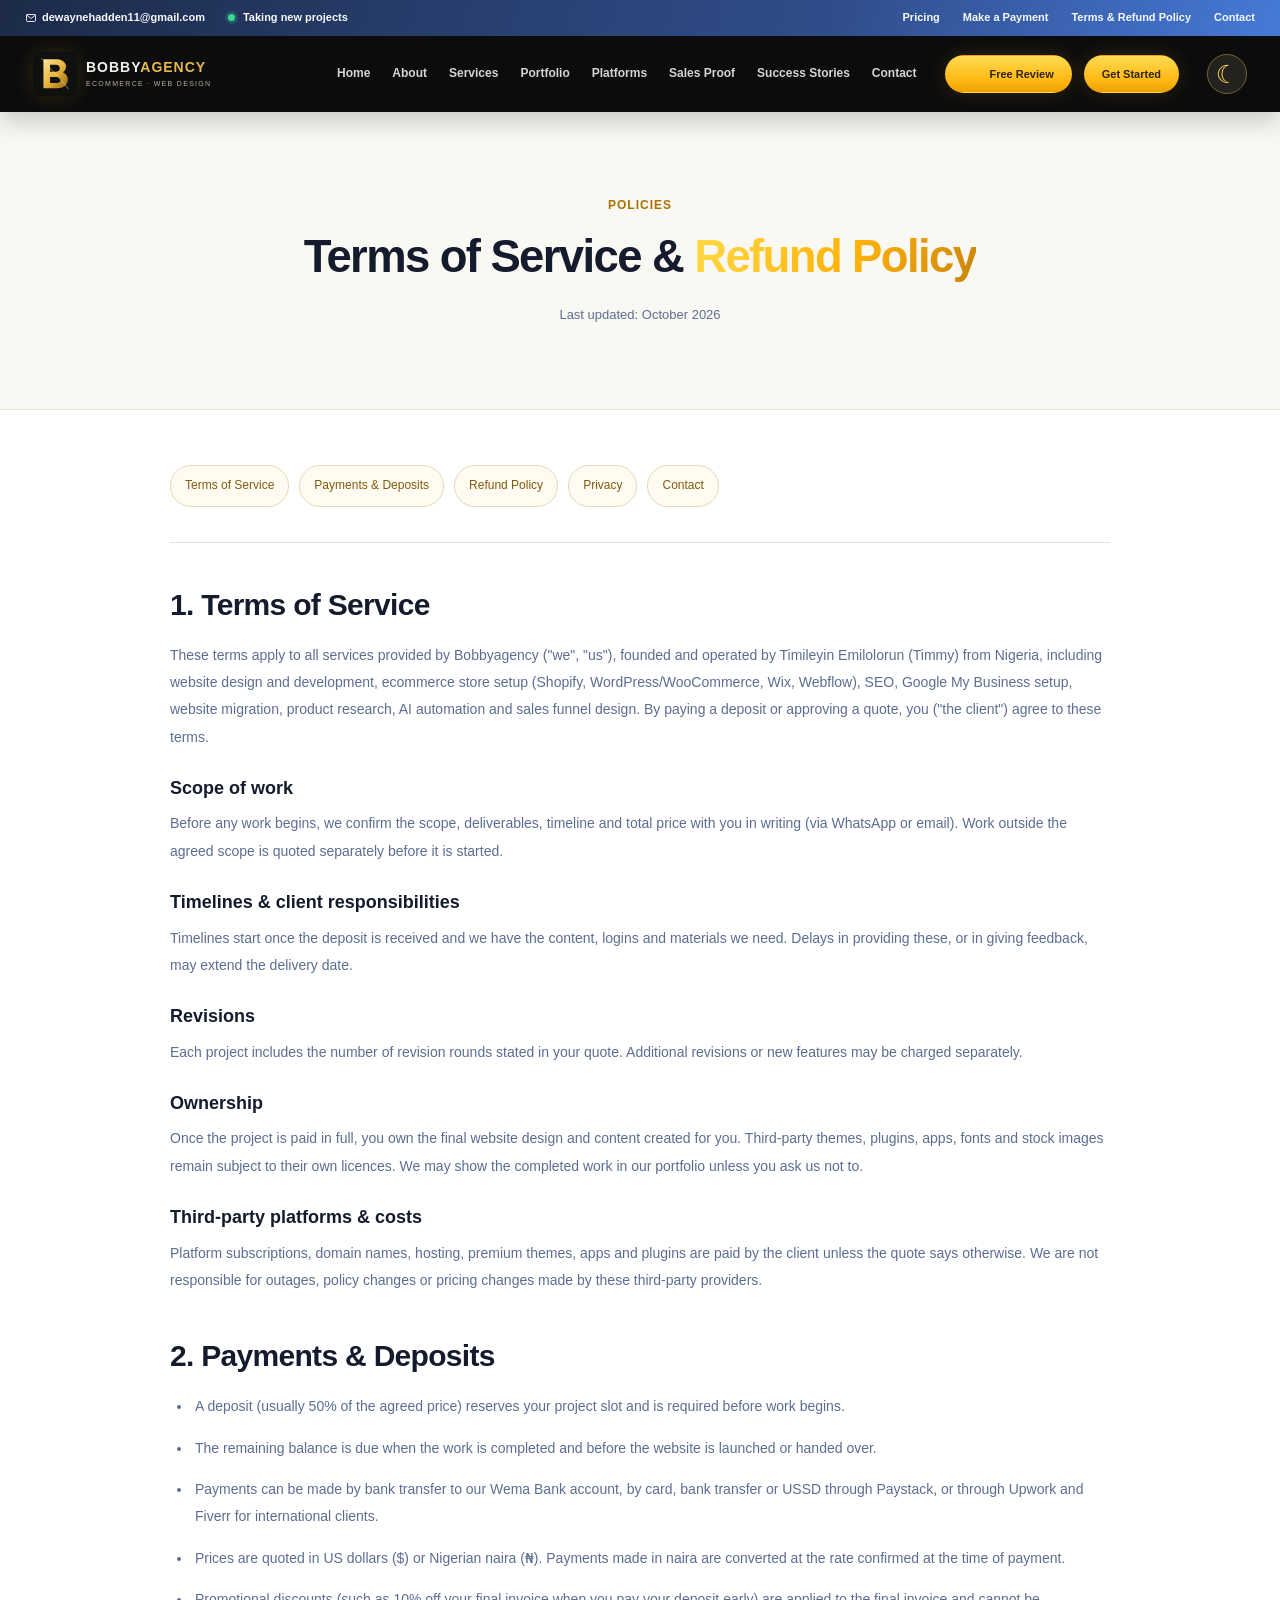
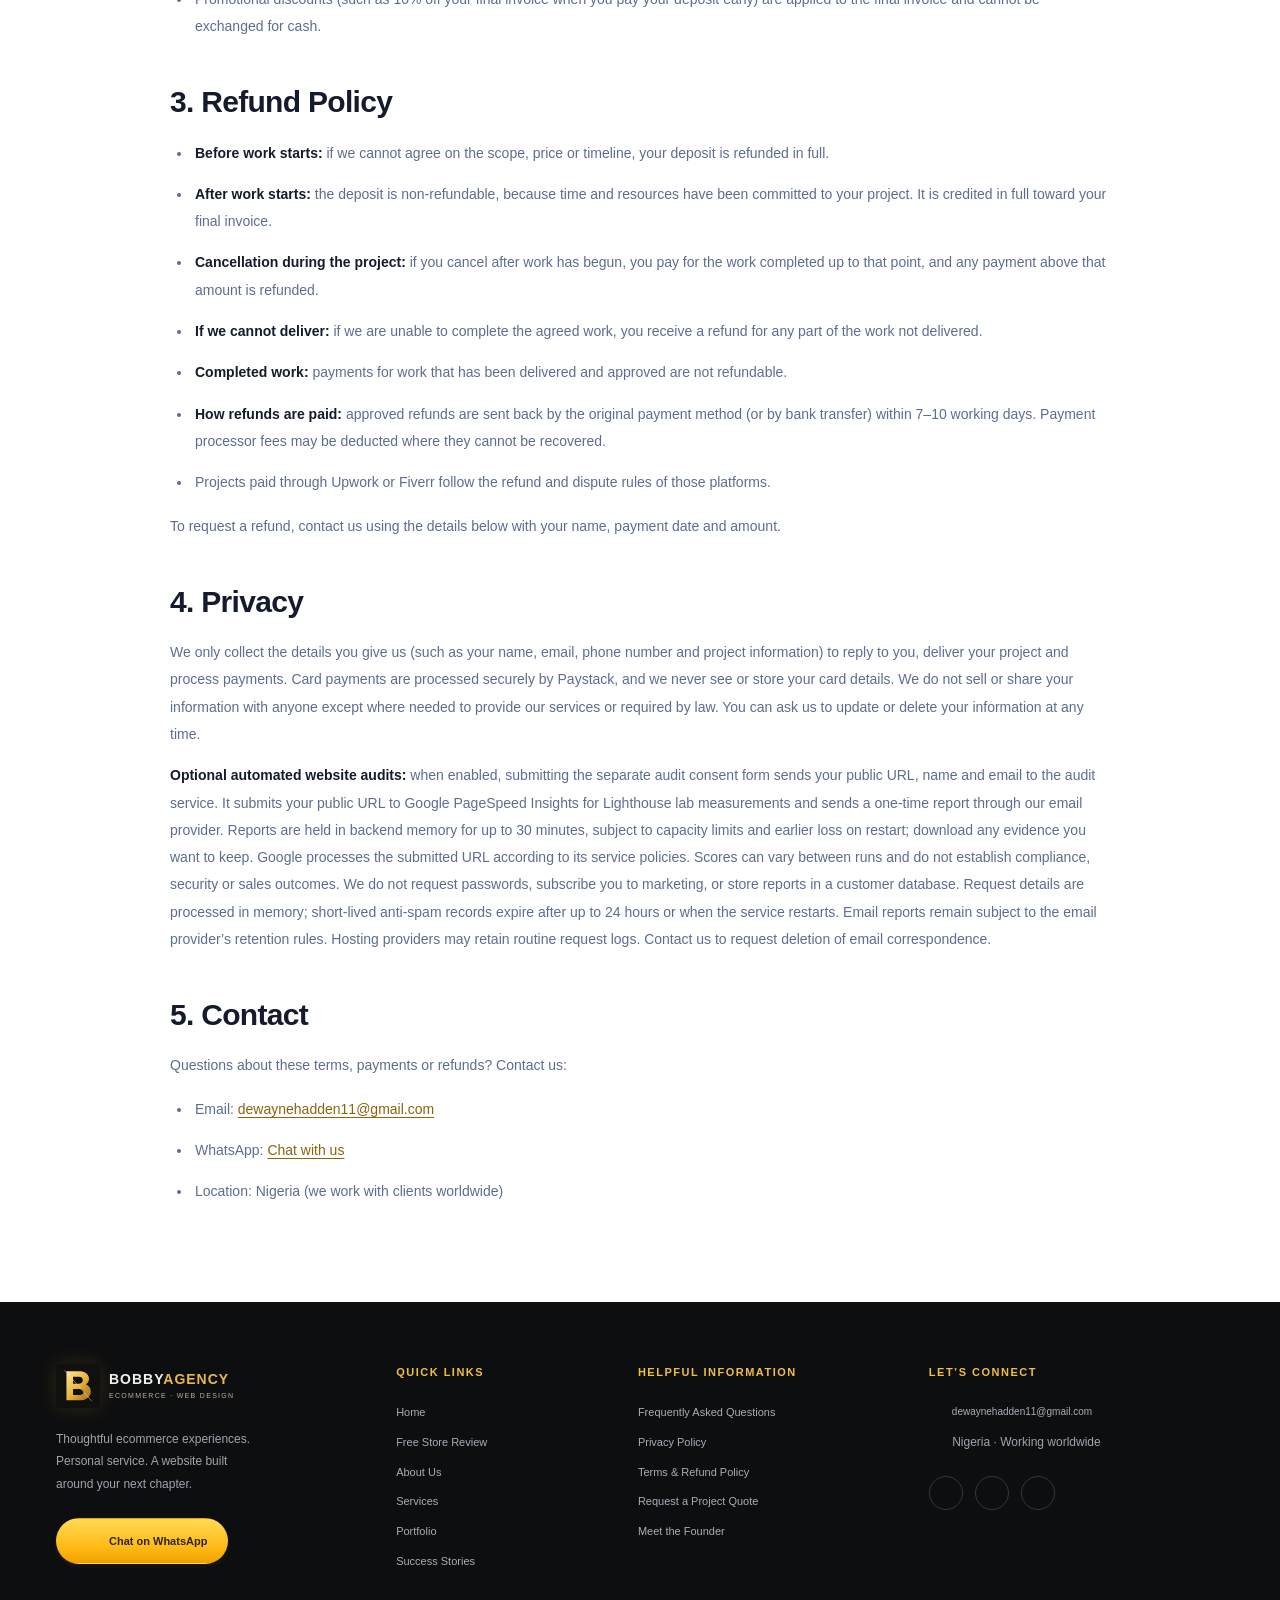
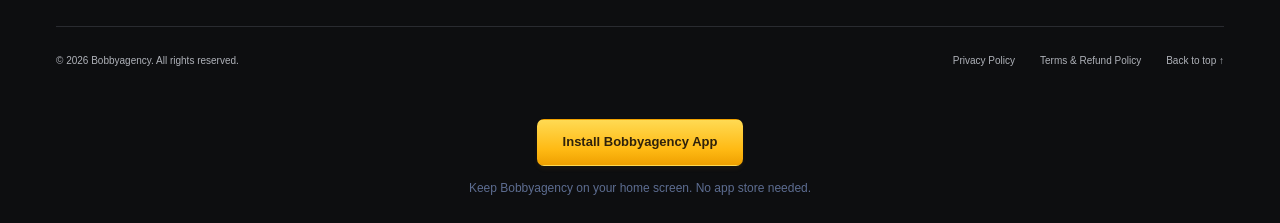
==== commit 0e864047: "Add measured mobile and desktop PageSpeed reports with evidence exports" ====
--- a/terms.html
+++ b/terms.html
@@ -52,7 +52,7 @@
 <h2 id="privacy">4. Privacy</h2>
 <p>We only collect the details you give us (such as your name, email, phone number and project information) to reply to you, deliver your project and process payments. Card payments are processed securely by Paystack, and we never see or store your card details. We do not sell or share your information with anyone except where needed to provide our services or required by law. You can ask us to update or delete your information at any time.</p>
 
-<p><strong>Optional automated website audits:</strong> when enabled, submitting the separate audit consent form sends your public URL, name and email to the audit service. It fetches your public page and sends a one-time basic technical report through our email provider. We do not request passwords, subscribe you to marketing, or store reports in a customer database. Request details are processed in memory; short-lived anti-spam records expire after up to 24 hours or when the service restarts. Email reports remain subject to the email provider’s retention rules. Hosting providers may retain routine request logs. Contact us to request deletion of email correspondence.</p>
+<p><strong>Optional automated website audits:</strong> when enabled, submitting the separate audit consent form sends your public URL, name and email to the audit service. It submits your public URL to Google PageSpeed Insights for Lighthouse lab measurements and sends a one-time report through our email provider. Reports are held in backend memory for up to 30 minutes, subject to capacity limits and earlier loss on restart; download any evidence you want to keep. Google processes the submitted URL according to its service policies. Scores can vary between runs and do not establish compliance, security or sales outcomes. We do not request passwords, subscribe you to marketing, or store reports in a customer database. Request details are processed in memory; short-lived anti-spam records expire after up to 24 hours or when the service restarts. Email reports remain subject to the email provider’s retention rules. Hosting providers may retain routine request logs. Contact us to request deletion of email correspondence.</p>
 <h2 id="contact-us">5. Contact</h2>
 <p>Questions about these terms, payments or refunds? Contact us:</p>
 <ul>
--- a/styles.css
+++ b/styles.css
@@ -365,3 +365,29 @@
 .audit-check { padding:16px;background:var(--warm);border:1px solid var(--border);border-left:4px solid #d79b20;border-radius:8px;margin:12px 0; }.audit-check[data-status="pass"] { border-left-color:#2b976b; }.audit-check[data-status="not_assessed"] { border-left-color:#7c889b; }.audit-check h4 { margin:0 0 7px;font-size:15px; }.audit-check p { margin:5px 0;font-size:12px;overflow-wrap:anywhere; }
 #automatic-audit-status { font-size:13px;line-height:1.8; }#audit-result-url { overflow-wrap:anywhere; }
 .audit-modal .button { margin:8px 8px 8px 0; }.audit-modal .text-link { margin-top:20px; }.audit-consent a { text-decoration:underline; }
+
+.audit-check h4 { line-height:1.5; }.audit-check[data-status="review"] { border-left-color:#d79b20; }
+
+/* Measured Google Lighthouse reports, presented in Bobbyagency's interface. */
+.audit-modal { width:min(1120px,calc(100% - 28px)); }
+.audit-progress { display:flex;gap:12px;flex-wrap:wrap;padding:0;list-style:none;margin:20px 0; }.audit-progress li { background:var(--warm);border:1px solid var(--border);padding:9px 12px;border-radius:7px;font-size:11px; }
+.psi-device-tabs { position:sticky;top:0;z-index:2;background:var(--paper);display:flex;justify-content:center;border-bottom:1px solid var(--border);gap:12px;margin:24px 0; }
+.psi-device-tabs button { background:transparent;border:0;border-bottom:3px solid transparent;padding:14px 22px;font-size:14px; }.psi-device-tabs button[aria-pressed="true"] { border-bottom-color:var(--gold-deep);color:var(--gold-deep);font-weight:bold; }
+.psi-field { border-bottom:1px solid var(--border);padding:16px 0 24px;margin-bottom:25px; }.psi-field h4 { font-size:17px;margin:0 0 12px; }
+.psi-field-metrics { display:grid;grid-template-columns:repeat(3,minmax(0,1fr));gap:14px; }.psi-field-metrics>div { border:1px solid var(--border);padding:12px;display:grid;gap:8px;min-width:0; }.psi-field-metrics b { font-size:10px;overflow-wrap:anywhere; }.psi-field-metrics span { font-size:20px; }.psi-field-metrics small { font-size:10px;color:var(--muted); }
+.psi-section-title { font-size:14px;text-transform:uppercase;letter-spacing:.6px;margin:26px 0 15px; }
+.psi-scores { display:flex;flex-wrap:wrap;gap:16px;justify-content:center;padding:20px 5px;border:1px solid var(--border);border-radius:12px; }
+.psi-score { min-width:110px;max-width:170px;flex:1;background:transparent;border:0;display:flex;flex-direction:column;align-items:center;gap:10px;padding:12px 5px;border-bottom:3px solid transparent; }
+.psi-score[aria-pressed="true"] { border-bottom-color:var(--gold-deep); }.psi-ring { width:62px;height:62px;border-radius:50%;border:4px solid currentColor;display:grid;place-items:center;font-size:23px;font-weight:600; }.psi-score-label { font-size:12px;color:var(--ink);line-height:1.5; }
+.psi-score.good,.psi-metric.good strong { color:#07834c; }.psi-score.average,.psi-metric.average strong { color:#a96800; }.psi-score.poor,.psi-metric.poor strong { color:#ca3030; }.psi-score.unknown { color:var(--muted); }
+.psi-performance-overview { display:grid;grid-template-columns:1fr auto;gap:24px;align-items:center;padding:25px 0; }.psi-performance-overview h3 { font-size:25px; }.psi-performance-overview>div { max-width:600px; }.psi-screenshot { max-width:220px;max-height:200px;object-fit:contain;border:1px solid var(--border);border-radius:5px; }.psi-legend { font-size:11px; }
+.psi-metrics { display:grid;grid-template-columns:repeat(2,minmax(0,1fr));gap:0 25px; }.psi-metric { border-top:1px solid var(--border);padding:16px 10px;min-width:0; }.psi-metric>span { display:block;font-size:14px; }.psi-metric strong { display:block;font-size:26px;font-weight:500;margin:5px 0; }.psi-metric details>summary { font-size:10px;color:var(--muted);cursor:pointer; }
+.psi-audit { border-top:1px solid var(--border);padding:0; }.psi-audit>summary { display:flex;align-items:start;justify-content:space-between;gap:15px;padding:15px 10px;font-size:13px;cursor:pointer; }.psi-audit>summary::after { content:'⌄';margin-left:auto; }.psi-audit[open]>summary::after { content:'⌃'; }.psi-audit.poor>summary { border-left:3px solid #d43b3b; }.psi-audit.average>summary { border-left:3px solid #dbab30; }.psi-display-value { color:var(--muted);font-size:11px;max-width:40%; }.psi-description { font-size:12px;line-height:1.8;overflow-wrap:anywhere; }.psi-description a { text-decoration:underline;color:var(--gold-deep); }
+.psi-details { overflow:auto;max-width:100%;padding:0 10px 15px; }.psi-provider-data { white-space:pre-wrap;overflow-wrap:anywhere;font-size:10px;line-height:1.7;max-height:350px;overflow:auto;background:var(--warm);padding:12px; }
+.psi-table { width:100%;border-collapse:collapse;font-size:11px; }.psi-table th,.psi-table td { text-align:left;border-bottom:1px solid var(--border);padding:10px;min-width:90px;overflow-wrap:anywhere;max-width:450px; }.psi-table th { background:var(--warm); }.psi-group-toggle>summary { cursor:pointer;padding:15px;background:var(--warm);font-size:12px; }
+.psi-metric-filters { display:flex;gap:10px;flex-wrap:wrap;align-items:center;justify-content:flex-end;font-size:11px;margin:25px 0; }.psi-metric-filters button { border:1px solid var(--border);border-radius:4px;padding:5px 10px;background:var(--paper); }.psi-metric-filters button.active { background:var(--gold-light);color:#30220b; }
+.psi-conditions { padding:18px 0;border-top:1px solid var(--border);margin-top:30px; }.psi-conditions>summary { cursor:pointer;font-size:13px; }.psi-error { padding:15px;border:1px solid #e3a764;background:var(--warm);border-radius:8px;font-size:12px;overflow-wrap:anywhere; }
+.psi-print-report { max-width:1050px;padding:30px;margin:auto; }.psi-print-action { margin:20px; }
+html[data-theme="dark"] .psi-score.good,html[data-theme="dark"] .psi-metric.good strong { color:#64dca0; }html[data-theme="dark"] .psi-score.average,html[data-theme="dark"] .psi-metric.average strong { color:#ffc66a; }html[data-theme="dark"] .psi-score.poor,html[data-theme="dark"] .psi-metric.poor strong { color:#ff9292; }
+@media(max-width:600px) { .audit-modal .modal-body { padding:28px 18px; }.psi-scores { gap:5px; }.psi-score { min-width:95px;padding:10px 3px; }.psi-ring { width:52px;height:52px;font-size:21px; }.psi-metrics { grid-template-columns:1fr; }.psi-performance-overview { grid-template-columns:1fr; }.psi-screenshot { max-height:150px;max-width:100%;justify-self:center; }.psi-field-metrics { grid-template-columns:1fr; }.psi-audit>summary { flex-wrap:wrap; }.psi-display-value { max-width:100%; }.psi-table { min-width:450px; } }
+@media print { .psi-print-action { display:none; }.psi-print-report { max-width:none;padding:0; }.psi-provider-data { max-height:none; }.psi-details { overflow:visible; }.psi-score { break-inside:avoid; }.psi-audit>summary { break-after:avoid; }.psi-device { break-before:page; }.psi-device:first-child { break-before:auto; }.psi-screenshot { max-height:150px; } }
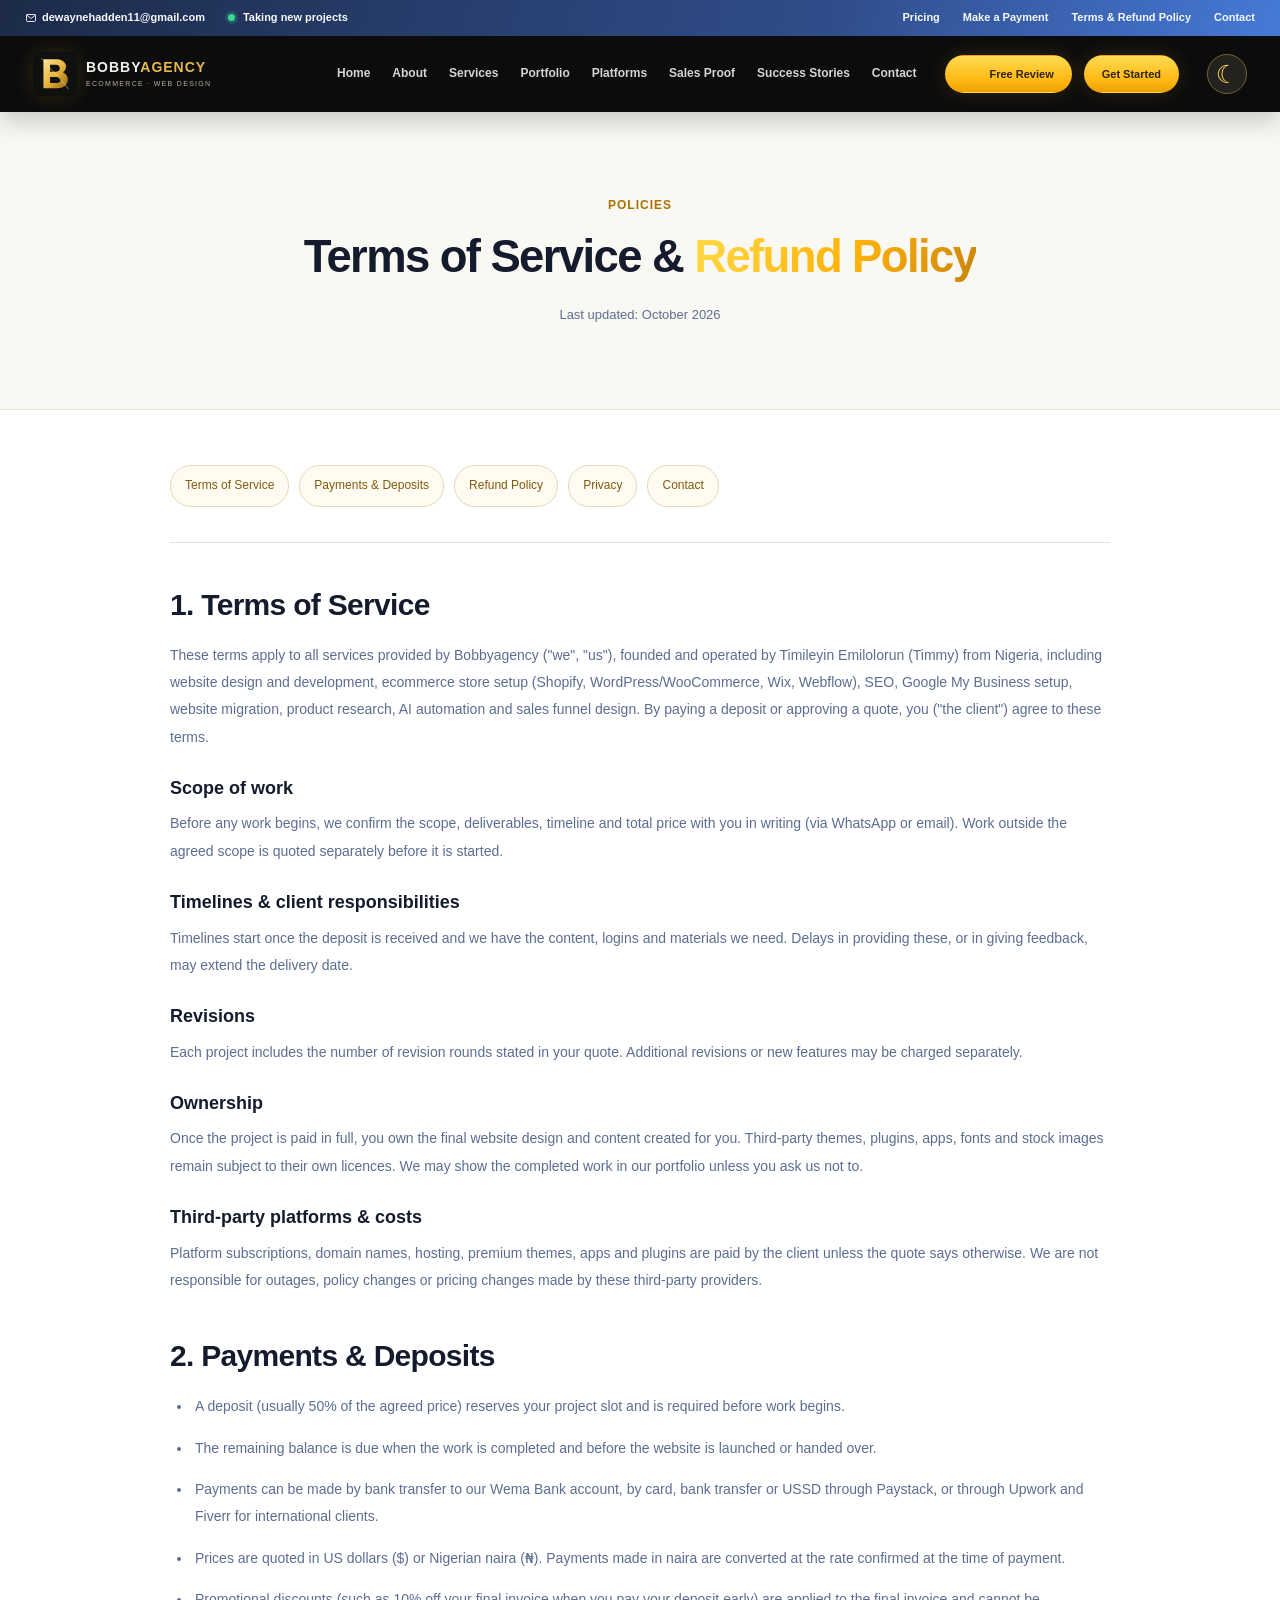
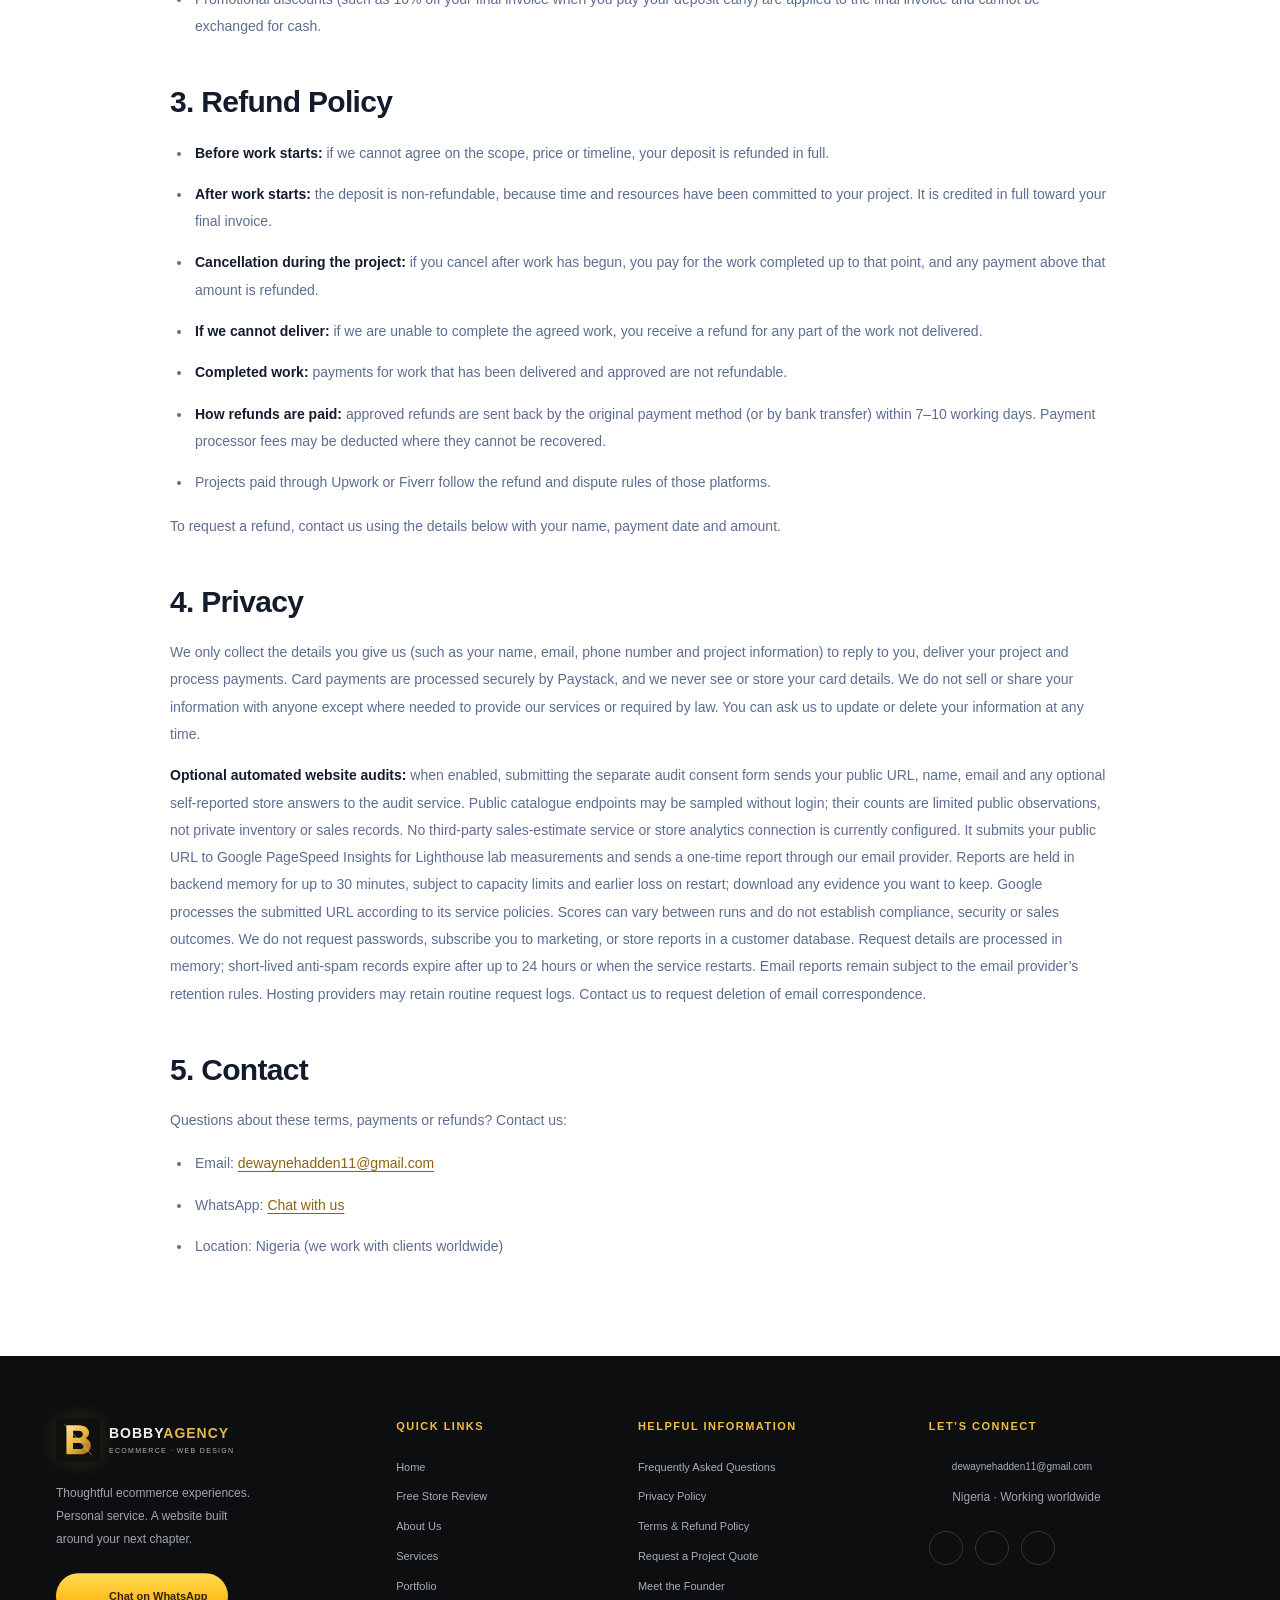
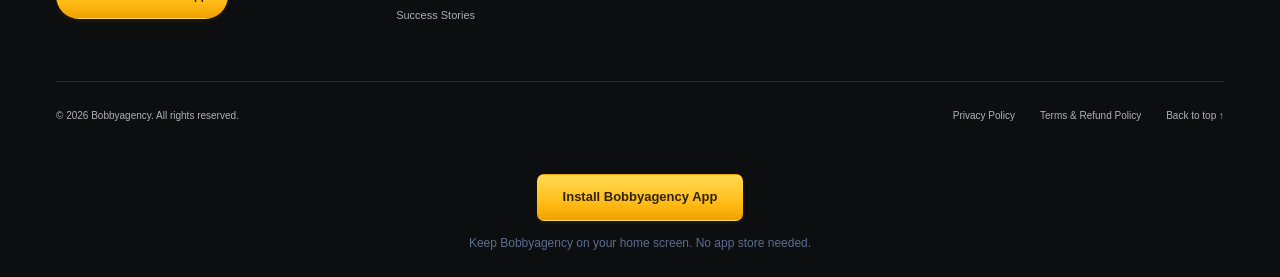
==== commit 245530b5: "Add public catalogue evidence and unverified sales-context review" ====
--- a/terms.html
+++ b/terms.html
@@ -52,7 +52,7 @@
 <h2 id="privacy">4. Privacy</h2>
 <p>We only collect the details you give us (such as your name, email, phone number and project information) to reply to you, deliver your project and process payments. Card payments are processed securely by Paystack, and we never see or store your card details. We do not sell or share your information with anyone except where needed to provide our services or required by law. You can ask us to update or delete your information at any time.</p>
 
-<p><strong>Optional automated website audits:</strong> when enabled, submitting the separate audit consent form sends your public URL, name and email to the audit service. It submits your public URL to Google PageSpeed Insights for Lighthouse lab measurements and sends a one-time report through our email provider. Reports are held in backend memory for up to 30 minutes, subject to capacity limits and earlier loss on restart; download any evidence you want to keep. Google processes the submitted URL according to its service policies. Scores can vary between runs and do not establish compliance, security or sales outcomes. We do not request passwords, subscribe you to marketing, or store reports in a customer database. Request details are processed in memory; short-lived anti-spam records expire after up to 24 hours or when the service restarts. Email reports remain subject to the email provider’s retention rules. Hosting providers may retain routine request logs. Contact us to request deletion of email correspondence.</p>
+<p><strong>Optional automated website audits:</strong> when enabled, submitting the separate audit consent form sends your public URL, name, email and any optional self-reported store answers to the audit service. Public catalogue endpoints may be sampled without login; their counts are limited public observations, not private inventory or sales records. No third-party sales-estimate service or store analytics connection is currently configured. It submits your public URL to Google PageSpeed Insights for Lighthouse lab measurements and sends a one-time report through our email provider. Reports are held in backend memory for up to 30 minutes, subject to capacity limits and earlier loss on restart; download any evidence you want to keep. Google processes the submitted URL according to its service policies. Scores can vary between runs and do not establish compliance, security or sales outcomes. We do not request passwords, subscribe you to marketing, or store reports in a customer database. Request details are processed in memory; short-lived anti-spam records expire after up to 24 hours or when the service restarts. Email reports remain subject to the email provider’s retention rules. Hosting providers may retain routine request logs. Contact us to request deletion of email correspondence.</p>
 <h2 id="contact-us">5. Contact</h2>
 <p>Questions about these terms, payments or refunds? Contact us:</p>
 <ul>
--- a/styles.css
+++ b/styles.css
@@ -391,3 +391,6 @@
 html[data-theme="dark"] .psi-score.good,html[data-theme="dark"] .psi-metric.good strong { color:#64dca0; }html[data-theme="dark"] .psi-score.average,html[data-theme="dark"] .psi-metric.average strong { color:#ffc66a; }html[data-theme="dark"] .psi-score.poor,html[data-theme="dark"] .psi-metric.poor strong { color:#ff9292; }
 @media(max-width:600px) { .audit-modal .modal-body { padding:28px 18px; }.psi-scores { gap:5px; }.psi-score { min-width:95px;padding:10px 3px; }.psi-ring { width:52px;height:52px;font-size:21px; }.psi-metrics { grid-template-columns:1fr; }.psi-performance-overview { grid-template-columns:1fr; }.psi-screenshot { max-height:150px;max-width:100%;justify-self:center; }.psi-field-metrics { grid-template-columns:1fr; }.psi-audit>summary { flex-wrap:wrap; }.psi-display-value { max-width:100%; }.psi-table { min-width:450px; } }
 @media print { .psi-print-action { display:none; }.psi-print-report { max-width:none;padding:0; }.psi-provider-data { max-height:none; }.psi-details { overflow:visible; }.psi-score { break-inside:avoid; }.psi-audit>summary { break-after:avoid; }.psi-device { break-before:page; }.psi-device:first-child { break-before:auto; }.psi-screenshot { max-height:150px; } }
+
+.store-review { margin:28px 0;padding:24px 0;border-top:1px solid var(--border);border-bottom:1px solid var(--border); }.store-evidence-cards { display:grid;grid-template-columns:repeat(3,minmax(0,1fr));gap:14px; }.store-evidence-cards article { background:var(--warm);border:1px solid var(--border);border-radius:9px;padding:18px; }.store-evidence-cards h4 { font-size:12px;margin:0 0 12px; }.store-evidence-cards strong { font-size:22px;line-height:1.3;display:block; }.store-review .text-link { display:block;font-size:11px;overflow-wrap:anywhere; }.store-action-plan { padding-left:24px; }.store-action-plan li { padding:8px 0; }.store-action-plan b { font-size:12px; }.store-action-plan p { margin:7px 0; }.audit-modal select { display:block;width:100%;padding:12px;border:1px solid var(--border);border-radius:8px;margin-top:7px;color:var(--ink);background:var(--paper);font-size:13px; }
+@media(max-width:650px) { .store-evidence-cards { grid-template-columns:1fr; } }
